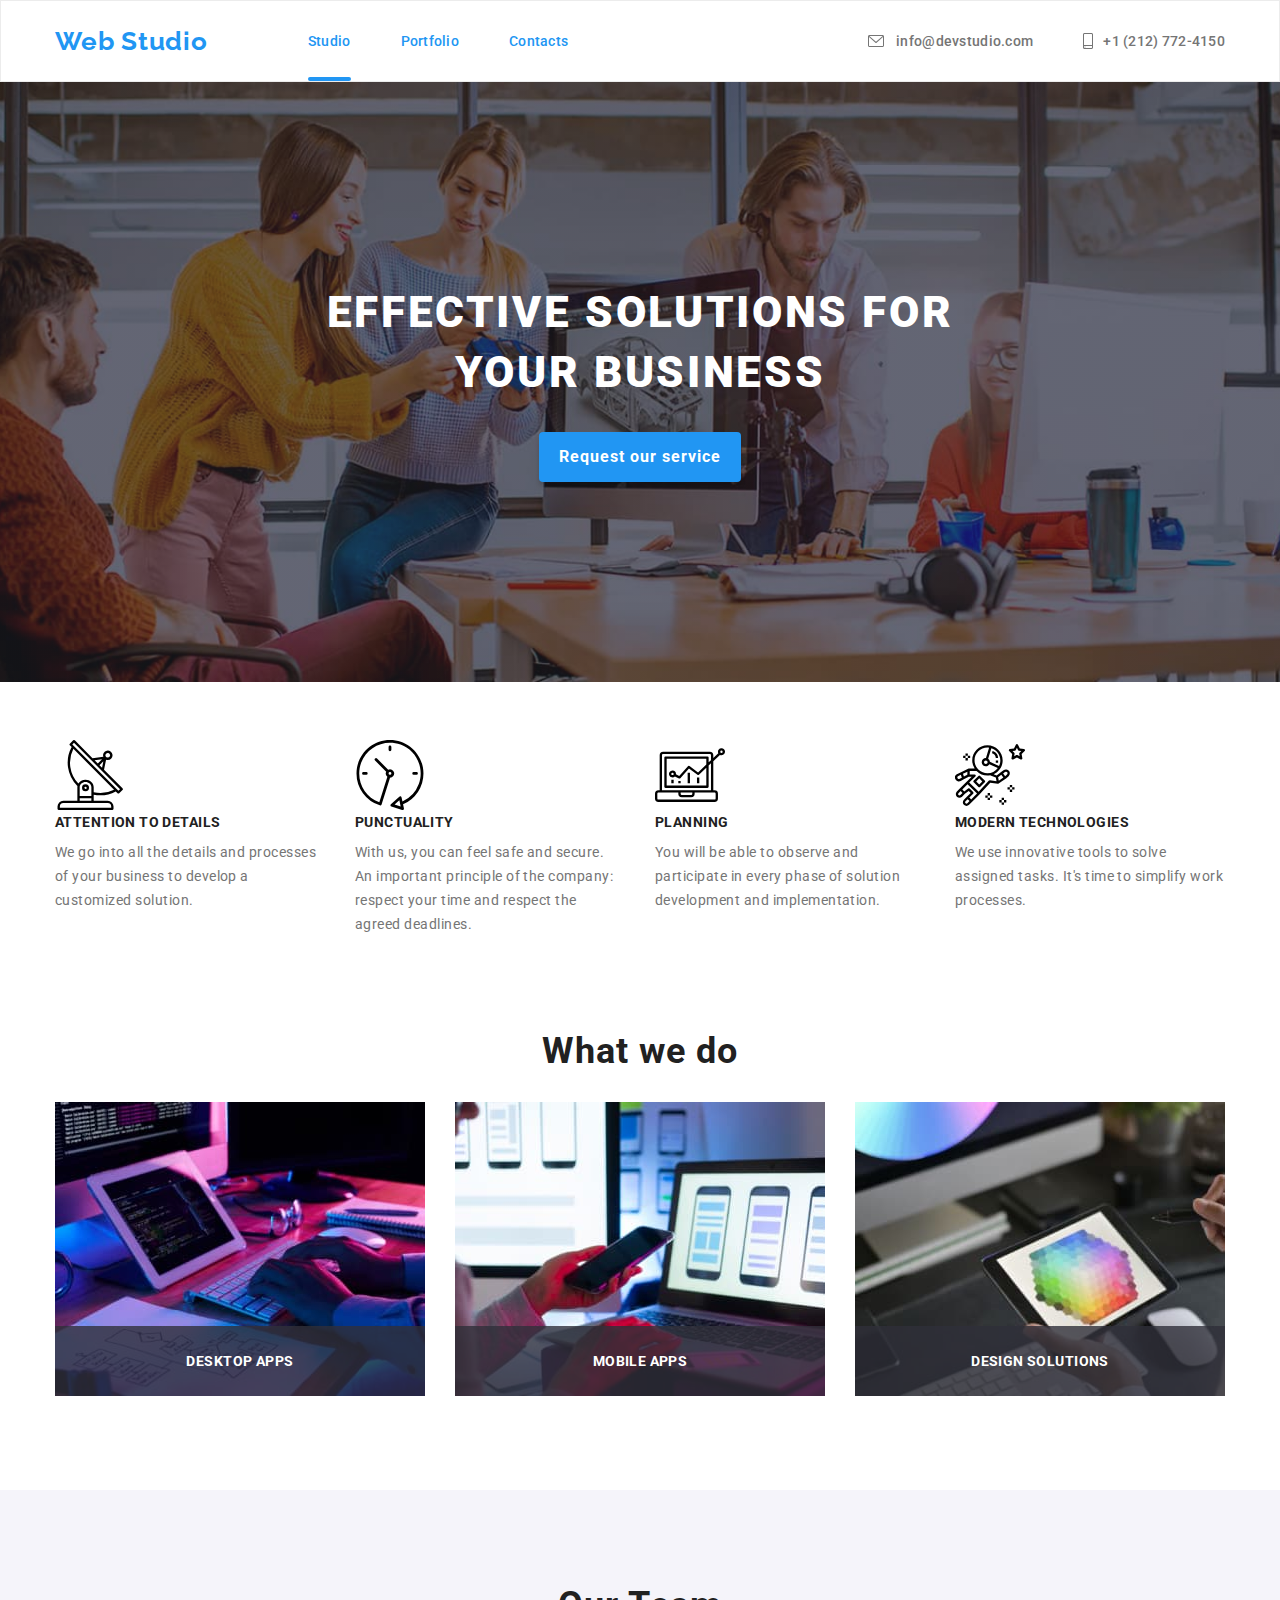
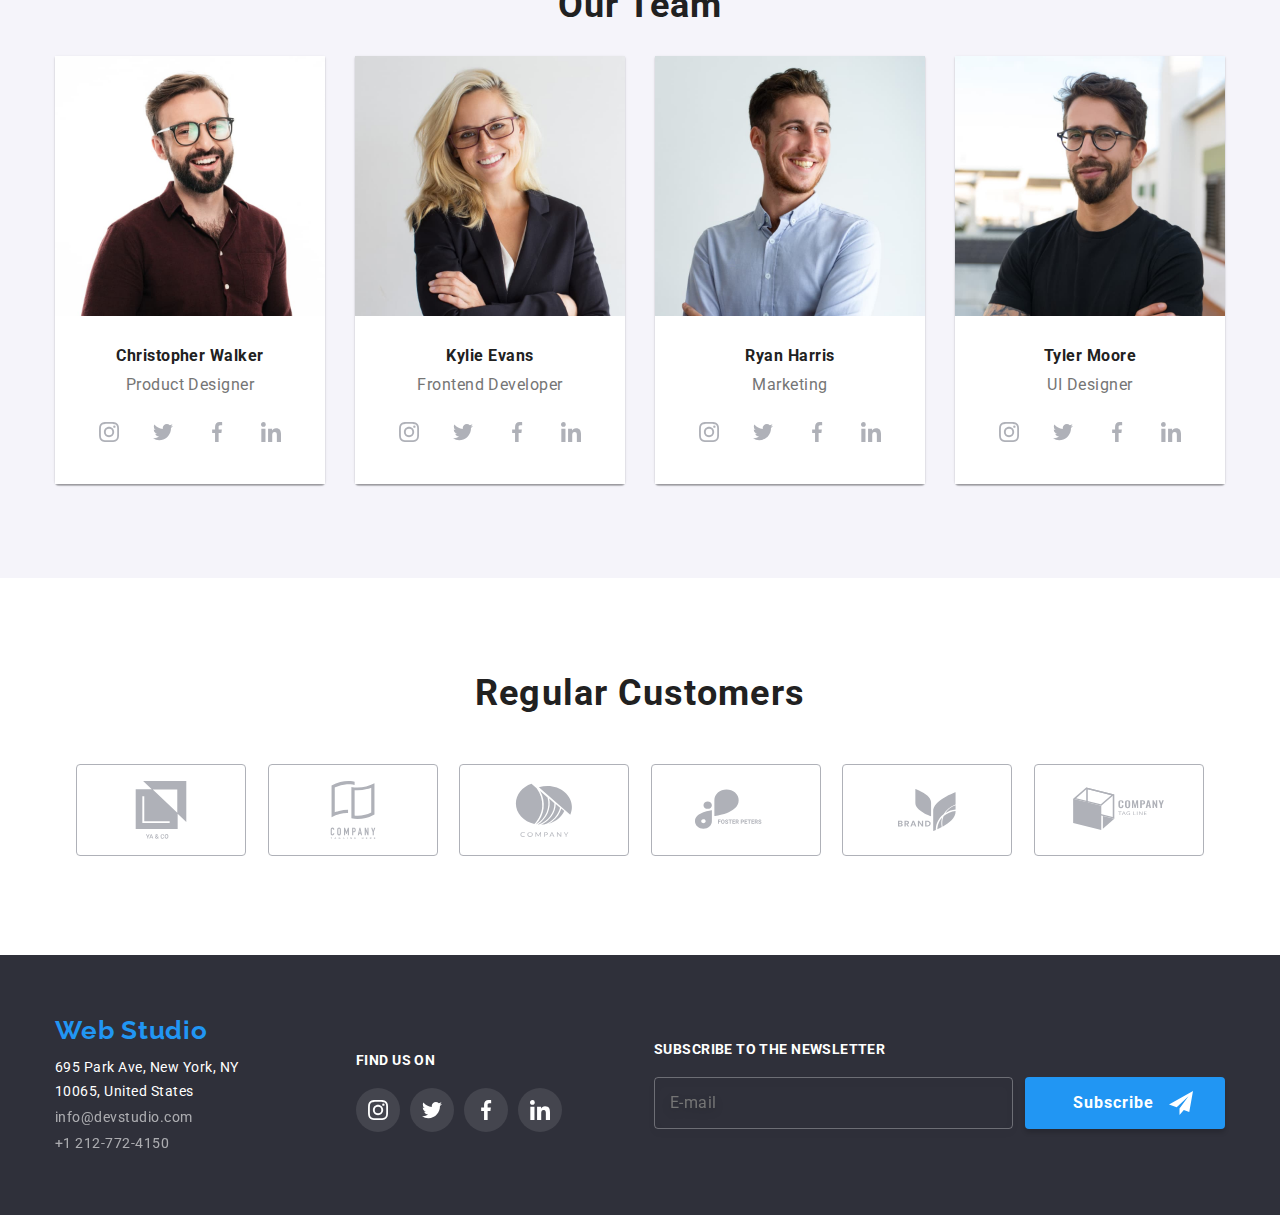
==== index.html @ ffaabf9e "draft 2" ====
<!DOCTYPE html>
<html lang="en">

<head>
	<meta charset="UTF-8">
	<meta http-equiv="X-UA-Compatible" content="IE=edge">
	<meta name="viewport" content="width=device-width, initial-scale=1.0">
	<title>goit-markup-hw-0</title>
	<link rel="stylesheet"
		href="https://fonts.googleapis.com/css2?family=Raleway:wght@700&family=Roboto:wght@400;500;700;900&display=swap">
	<link rel="stylesheet"
		href="https://cdnjs.cloudflare.com/ajax/libs/modern-normalize/1.1.0/modern-normalize.min.css">
	<link rel="stylesheet" href="./css/styles.css">
</head>

<body>
<header class="header header__section">
	<div class="container header__container">
		<a href="./index.html" class="logo logo--right">Web Studio</a>
		<nav>
			<ul class="nav">
				<li class="nav__item"><a href="./index.html" class="nav__link  nav__link--current">Studio</a></li>
				<li class="nav__item"><a href="./portfolio.html" class="nav__link">Portfolio</a></li>
				<li class="nav__item"><a href="#" class="nav__link">Contacts</a></li>
			</ul>
		</nav>
		<ul class="contacts">
			<li class="contacts__item">
				<a href="mailto:info@devstudio.com" class="contacts__link">
					<svg class="contacts__icon" width="20" height="16">
						<use href="./images/sprite.svg#icon-envelope"></use>
					</svg>
					info@devstudio.com
				</a>
			</li>
			<li class="contacts__item">
				<a href="tel:2127724150" class="contacts__link">
					<svg class="contacts__icon" width="10" height="16">
						<use href="./images/sprite.svg#icon-smartphone"></use>
					</svg>
					+1 (212) 772-4150
				</a>
			</li>
		</ul>
	</div>
</header>
	<main>
<section class="hero hero__section">
	<div class="container hero__container">
		<h1 class="hero___title">EFFECTIVE SOLUTIONS FOR YOUR BUSINESS</h1>
		<button type="button" data-modal-open class="hero__button">Request our service</button>
	</div>
</section>
		<section class="features features__section">
			<div class="container">
				<h2 class="visually-hidden">Our Features</h2>
				<ul class="features__list">
					<li class="features__item">
						<div class="features__icons">
							<svg width="70" height="70">
								<use href="./images/sprite.svg#icon-Group"></use>
							</svg>
						</div>
						<div class="features__description">
							<h3 class="features__title">ATTENTION TO DETAILS</h3>
							<p class="features__text">We go into all the details and processes of your business to
								develop a customized solution.</p>
						</div>
					</li>
					<li class="features__item">
						<div class="features__icons">
							<svg width="70" height="70">
								<use href="./images/sprite.svg#icon-clock"></use>
							</svg>
						</div>
						<div class="features__description">
		
							<h3 class="features__title">PUNCTUALITY</h3>
							<p class="features__text">With us, you can feel safe and secure. An important principle of
								the company: respect your
								time and respect the agreed deadlines.</p>
						</div>
					</li>
					<li class="features__item">
						<div class="features__icons">
							<svg width="70" height="70">
								<use href="./images/sprite.svg#icon-diagram"></use>
							</svg>
						</div>
						<div class="features__description">
							<h3 class="features__title">PLANNING</h3>
							<p class="features__text">You will be able to observe and participate in every phase of
								solution development and implementation.</p>
						</div>
					</li>
					<li class="features__item">
						<div class="features__icons">
							<svg width="70" height="70">
								<use href="./images/sprite.svg#icon-astronaut"></use>
							</svg>
						</div>
						<div class="features__description">
							<h3 class="features__title">MODERN TECHNOLOGIES</h3>
							<p class="features__text">We use innovative tools to solve assigned tasks.
								It's time to simplify work processes.</p>
						</div>
					</li>
				</ul>
			</div>
		</section>
		<section class="images-section">
			<div class="container">
				<h2 class="section-title">What we do</h2>
				<ul class="features-list-images">
					<li class="features-list-items">
						<img src="./images/webstudio/webstudio1.jpg"
							alt="Hands typing on a computer with papers scattered around." width="370" height="294"
							class="webstudio-one">
						<p class="images-overlay">Desktop Apps</p>
					</li>
					<li class="features-list-items">
						<img src="./images/webstudio/webstudio2.jpg"
							alt="A desktop computer displaying a prototype for a mobile application." width="370"
							height="294" class="webstudio-two">
						<p class="images-overlay">Mobile Apps</p>
					</li>
					<li class="features-list-items">
						<img src="./images/webstudio/webstudio3.jpg" alt="A tablet displaying a color chart."
							width="370" height="294" class="webstudio-three">
						<p class="images-overlay">Design Solutions</p>
					</li>
				</ul>
			</div>
		</section>
		<section class="team-section">
			<div class="container">
				<h2 class="section-title">Our Team</h2>
				<ul class="team-section-images">
					<li class="team-item">
						<img src="./images/webstudio/walker.jpg"
							alt="A man with brown hair, beard, glasses, and a maroon shirt." width="270" height="260">
						<div class="team-images-description">
							<h3 class="team-name">Christopher Walker</h3>
							<p class="team-position">Product Designer</p>
							<ul class="social-icons-list">
								<li class="social-icons-item">
									<a href="#" class="social-link">
										<svg class="social-svg" width="20" height="20">
											<use href="./images/sprite.svg#icon-instagram"></use>
										</svg>
									</a>
								</li>
								<li class="social-icons-item">
									<a href="#" class="social-link">
										<svg class="social-svg" width="20" height="20">
											<use href="./images/sprite.svg#icon-twitter"></use>
										</svg>
									</a>
								</li>
								<li class="social-icons-item facebook">
									<a href="#" class="social-link">
										<svg class="social-svg" width="20" height="20">
											<use href="./images/sprite.svg#icon-facebook"></use>
										</svg>
									</a>
								</li>
								<li class="social-icons-item">
									<a href="#" class="social-link">
										<svg class="social-svg" width="20" height="20">
											<use href="./images/sprite.svg#icon-linkedin"></use>
										</svg>
									</a>
								</li>
							</ul>
						</div>
					<li class="team-item">
						<img src="./images/webstudio/evans.jpg"
							alt="A woman with blond hair and glasses in a black blazer." width="270" height="260">
						<div class="team-images-description">
							<h3 class="team-name">Kylie Evans</h3>
							<p class="team-position">Frontend Developer</p>
							<ul class="social-icons-list">
								<li class="social-icons-item">
									<a href="#" class="social-link">
										<svg class="social-svg" width="20" height="20">
											<use href="./images/sprite.svg#icon-instagram"></use>
										</svg>
									</a>
								</li>
								<li class="social-icons-item">
									<a href="#" class="social-link">
										<svg class="social-svg" width="20" height="20">
											<use href="./images/sprite.svg#icon-twitter"></use>
										</svg>
									</a>
								</li>
								<li class="social-icons-item facebook">
									<a href="#" class="social-link">
										<svg class="social-svg" width="20" height="20">
											<use href="./images/sprite.svg#icon-facebook"></use>
										</svg>
									</a>
								</li>
								<li class="social-icons-item">
									<a href="#" class="social-link">
										<svg class="social-svg" width="20" height="20">
											<use href="./images/sprite.svg#icon-linkedin"></use>
										</svg>
									</a>
								</li>
							</ul>
						</div>
					<li class="team-item">
						<img src="./images/webstudio/harris.jpg" alt="A man with brown hair in blue button-up shirt."
							width="270" height="260">
						<div class="team-images-description">
							<h3 class="team-name">Ryan Harris</h3>
							<p class="team-position">Marketing</p>
							<ul class="social-icons-list">
								<li class="social-icons-item">
									<a href="#" class="social-link">
										<svg class="social-svg" width="20" height="20">
											<use href="./images/sprite.svg#icon-instagram"></use>
										</svg>
									</a>
								</li>
								<li class="social-icons-item">
									<a href="#" class="social-link">
										<svg class="social-svg" width="20" height="20">
											<use href="./images/sprite.svg#icon-twitter"></use>
										</svg>
									</a>
								</li>
								<li class="social-icons-item facebook">
									<a href="#" class="social-link">
										<svg class="social-svg" width="20" height="20">
											<use href="./images/sprite.svg#icon-facebook"></use>
										</svg>
									</a>
								</li>
								<li class="social-icons-item">
									<a href="#" class="social-link">
										<svg class="social-svg" width="20" height="20">
											<use href="./images/sprite.svg#icon-linkedin"></use>
										</svg>
									</a>
								</li>
							</ul>
						</div>
					<li class="team-item">
						<img src="./images/webstudio/moore.jpg"
							alt="A man with brown hair, beard and glasses in a black t-shirt." width="270" height="260">
						<div class="team-images-description">
							<h3 class="team-name">Tyler Moore</h3>
							<p class="team-position">UI Designer</p>
							<ul class="social-icons-list">
								<li class="social-icons-item">
									<a href="#" class="social-link">
										<svg class="social-svg" width="20" height="20">
											<use href="./images/sprite.svg#icon-instagram"></use>
										</svg>
									</a>
								</li>
								<li class="social-icons-item">
									<a href="#" class="social-link">
										<svg class="social-svg" width="20" height="20">
											<use href="./images/sprite.svg#icon-twitter"></use>
										</svg>
									</a>
								</li>
								<li class="social-icons-item facebook">
									<a href="#" class="social-link">
										<svg class="social-svg" width="20" height="20">
											<use href="./images/sprite.svg#icon-facebook"></use>
										</svg>
									</a>
								</li>
								<li class="social-icons-item">
									<a href="#" class="social-link">
										<svg class="social-svg" width="20" height="20">
											<use href="./images/sprite.svg#icon-linkedin"></use>
										</svg>
									</a>
								</li>
							</ul>
						</div>
				</ul>
			</div>
		</section>
		<section class="container brand-icons-section">
			<h3 class="section-title brand-section-title">Regular Customers</h3>
			<ul class="regular-customer-icon-list">
				<li>
					<a href="#" class="brand-icon">
						<svg class="regular-customers-icon-item" width="170" height="92">
							<use href="./images/sprite.svg#icon-yaco"></use>
						</svg>
					</a>
				</li>
				<li>
					<a href="#" class="brand-icon">
						<svg class="regular-customers-icon-item" width="170" height="92">
							<use href="./images/sprite.svg#icon-company-tagline-here"></use>
						</svg>
					</a>
				</li>
				<li>
					<a href="#" class="brand-icon">
						<svg class="regular-customers-icon-item" width="170" height="92">
							<use href="./images/sprite.svg#icon-company"></use>
						</svg>
					</a>
				</li>
				<li>
					<a href="#" class="brand-icon">
						<svg class="regular-customers-icon-item" width="170" height="92">
							<use href="./images/sprite.svg#icon-foster-peters"></use>
						</svg>
					</a>
				</li>
				<li>
					<a href="#" class="brand-icon">
						<svg class="regular-customers-icon-item" width="170" height="92">
							<use href="./images/sprite.svg#icon-brand"></use>
						</svg>
					</a>
				</li>
				<li>
					<a href="#" class="brand-icon">
						<svg class="regular-customers-icon-item" width="170" height="92">
							<use href="./images/sprite.svg#icon-company-tag-line"></use>
						</svg>
					</a>
				</li>
			</ul>
		</section>
	</main>
	<footer class="footer-section">
		<div class="container  footer-positioning">
			<div>
				<a href="./index.html" class="logo footer-logo footer-hover">Web Studio</a>
				<address class="footer-address">
					<a href="https://goo.gl/maps/3bXYwfZaXWvFELf49" class="footer-address-link footer-hover">
						695 Park Ave, New York, NY 10065, United States</a>
					<ul>
						<li class="footer-list">
							<a class="footer-contact footer-hover"
								href="mailto:info@devstudio.com">info@devstudio.com</a>
						</li>
						<li>
							<a class="footer-contact footer-hover" href="tel:2127724150">+1 212-772-4150</a>
						</li>
					</ul>
				</address>
			</div>
			<div class="footer-icon-positioning">
				<h3 class="footer-list-title">Find us on</h3>
				<ul class="footer-icons-list">
					<li class="footer-icons-item">
						<a href="#" class="footer-social-link">
							<svg class="social-svg" width="20" height="20">
								<use href="./images/sprite.svg#icon-instagram"></use>
							</svg>
						</a>
					</li>
					<li class="footer-icons-item">
						<a href="#" class="footer-social-link">
							<svg class="social-svg" width="20" height="20">
								<use href="./images/sprite.svg#icon-twitter"></use>
							</svg>
						</a>
					</li>
					<li class="footer-icons-item facebook">
						<a href="#" class="footer-social-link">
							<svg class="social-svg" width="20" height="20">
								<use href="./images/sprite.svg#icon-facebook"></use>
							</svg>
						</a>
					</li>
					<li class="footer-icons-item">
						<a href="#" class="footer-social-link">
							<svg class="social-svg" width="20" height="20">
								<use href="./images/sprite.svg#icon-linkedin"></use>
							</svg>
						</a>
					</li>
				</ul>
			</div>
			<div class="newsletter">
				<h3 class="footer-list-title">Subscribe to the newsletter</h3>
				<form name="newsletter-subscription" class="newsletter-form">
					<label for="email">
						<input placeholder="E-mail" class="newsletter-email" id="email" />
					</label>
					<button type="submit" class="newsletter-button">Subscribe
						<span class="button-icon">
							<svg class="subscribe" width="24" height="24">
								<use href="./images/sprite.svg#icon-icon-send"></use>
							</svg>
						</span>
					</button>
				</form>
			</div>
		</div>
	</footer>



	<div class="backdrop is-hidden" data-modal>
		<div class="modal-window">
			<button type="button" class="modal-button" data-modal-close>
				<svg class="modal-button-style" width="18" height="18">
					<use href="./images/sprite.svg#icon-close-black-18dp-2-1"></use>
				</svg>
			</button>
			<h3 class="form-title">Leave your information and we'll call you back</h3>
			<form action="/" name="service-request" class="modal-form">
				<div class="form-positioning">
					<label for="name">
						<span class="modal-text">Name</span>
						<span class="form-icon">
							<input type="text" name="full-name" id="name" />
							<svg class="modal-svg" width="13" height="13">
								<use href="./images/sprite.svg#icon-name"></use>
							</svg>
						</span>
					</label>
				</div>
				<div class="form-positioning">
					<label for="phone-number">
						<span class="modal-text">Telephone</span>
						<span class="form-icon">
							<input type="tel" name="phone-number" id="phone-number" />
							<svg class="modal-svg" width="13" height="13">
								<use href="./images/sprite.svg#icon-phone"></use>
							</svg>
						</span>
					</label>
				</div>
				<div class="form-positioning">
					<label for="form-email">
						<span class="modal-text">E-mail</span>
						<span class="form-icon">
							<input type="email" name="Email" id="form-email" />
							<svg class="modal-svg" width="15" height="12">
								<use href="./images/sprite.svg#icon-email"></use>
							</svg>
						</span>
					</label>
				</div>
				<div class="form-positioning">
					<label for="comments">
						<span class="modal-text">Comments</span>
						<textarea name="comments" placeholder="Enter the text" id="comments" rows="200"></textarea>
					</label>
				</div>

				<input type="checkbox" name="terms-and-conditions-name" id="terms-and-conditions"
					class="checkbox-check" />
				<label for="terms-and-conditions" class="modal-terms">
					<span class="checkbox-box">
						<svg class="icon-check" width="11" height="8">
							<use href="./images/sprite.svg#icon-check"></use>
						</svg>
					</span>
					<span class="checkbox-box--margin">
						I agree with the newsletter and accept the <a href="#" class="terms-style-link">Terms and
							Conditions</a>
				</label>
				<button type="submit" class="send-button">Send</button>
				</span>
			</form>
		</div>
	</div>
	<script src="./js/modal.js"></script>
</body>
</html>
---- css/styles.css ----
:root {
    --text-color-default: #212121;
    --highlight-color: #2196F3;
    --bg-color: #2F303A;
    --text-color-secondary: #757575;
    --button-color: #F5F4FA;
    --white-color: #FFFFFF;
    --svg-color: #AFB1B8;
    --footer-svg: rgba(255, 255, 255, 0.1);
    --card-gap: 30px;
    --transition-duration: 250ms;
    --transition-timing-function: cubic-bezier(0.4, 0, 0.2, 1);
}

body {
    font-family: 'Roboto';
    font-style: normal;
    font-weight: 500;
    letter-spacing: 0.03em;
    color: var(--text-color-default);
    margin: 0;
}

a {
    text-decoration: none;
}

ul {
    list-style-type: none;
    margin-top: 0px;
    margin-bottom: 0px;
    padding-left: 0px;
}

.visually-hidden {
    position: absolute;
    width: 1px;
    height: 1px;
    margin: -1px;
    border: 0;
    padding: 0;
    white-space: nowrap;
    clip-path: inset(100%);
    clip: rect(0 0 0 0);
    overflow: hidden;
}

h1,
h2,
h3,
h4,
h5,
h6,
p {
    margin-top: 0;
    margin-bottom: 0;
}

img {
    display: block;
    max-width: 100%;
    height: auto;
}

.container {
    width: 1200px;
    padding-left: 15px;
    padding-right: 15px;
    margin: 0 auto;
}

input,
textarea {
    outline: none;
}

/*header*/

.header__section {
    border: 1px solid #ECECEC;
}

.header__container {
    display: flex;
    align-items: center;
}
.logo--right {
    margin-right: 100px;
}

.logo {
    font-family: 'Raleway';
    font-weight: 700;
    font-size: 26px;
    line-height: calc(31/26);
    letter-spacing: 0.03em;
    color: var(--highlight-color);
}

.nav__link {
    font-size: 14px;
    line-height: calc(16/14);
    letter-spacing: 00.02em;
    color: var(--text-color-default);
    padding-top: 32px;
    padding-bottom: 32px;
    display: block;
    transition: color var(--transition-duration) var(--transition-timing-function);
}



.nav__link--current {
    position: relative;
}

.nav__link--current::after {
    position: absolute;
    content: "";
    width: 100%;
    height: 4px;
    background-color: var(--highlight-color);
    left: 0px;
    bottom: 0px;
    border-radius: 2px 2px;
}

.nav {
    display: flex;
    align-items: center;
    margin-top: 0;
    margin-bottom: 0;
}


.nav__link {
    color: var(--highlight-color);
}

.nav__item:hover {
    color: var(--highlight-color);
    cursor: pointer;

}

.nav__item:not(:last-child) {
    margin-right: 50px;
}

.contacts {
    display: flex;
    align-items: center;
    margin-left: auto;
}

.contacts__item:not(:last-child) {
    margin-right: 50px;
}

.contacts__item {
    display: flex;
    align-items: center;
}

.contacts__icon {
    margin-right: 10px;
    fill: currentColor;
    
}
.contacts__link {
    font-size: 14px;
    line-height: calc(16/14);
    letter-spacing: 0.02em;
    color: var(--text-color-secondary);
    display: flex;
    align-items: center;
    margin-left: auto;
    padding-top: 32px;
    padding-bottom: 32px;
}
.contacts__link:hover {
    color: var(--highlight-color);
    cursor: pointer;

}







/* hero section*/
.hero__section {
    background-color: var(--bg-color);
    padding-top: 200px;
    padding-bottom: 200px;
    background-image: linear-gradient(rgba(47, 48, 58, 0.4), rgba(47, 48, 58, 0.4)),
        url(../images/webstudio/studio-large-image.jpg);
    background-repeat: no-repeat;
    background-position: center;
    background-size: cover;

}

.hero__container {
    display: flex;
    flex-direction: column;
    align-items: center;
}


.hero___title {
    font-weight: 900;
    font-size: 44px;
    line-height: calc(60/44);
    text-align: center;
    letter-spacing: 0.06em;
    text-transform: uppercase;
    color: var(--white-color);
    margin-bottom: 30px;
    width: 696px;

}


.hero__button {
    font-family: 'Roboto';
    font-weight: 700;
    font-size: 16px;
    line-height: calc(30/16);
    text-align: center;
    letter-spacing: 0.06em;
    color: var(--white-color);
    background-color: var(--highlight-color);
    cursor: pointer;
    box-shadow: 0px 4px 4px rgba(0, 0, 0, 0.15);
    border-radius: 4px;
    border: none;
    padding: 10px 20px;
}

.hero__button:hover,
.hero__button:focus {
    color: green;
    background-color: darkblue;
    cursor: pointer;
    transition: color var(--transition-duration) var(--transition-timing-function);
}

/* features section */

.features__section {
    padding-top: 58px;
}

.features__list {
    display: flex;
    justify-content: center;
}

.features__title {
    font-weight: 700;
    font-size: 14px;
    line-height: calc(16/14);
    letter-spacing: 0.03em;
    text-transform: uppercase;
    color: var(--text-color-default);
    margin-bottom: 10px;
}

.features__description {
    width: 270px;
}

.features__text {
    font-weight: 400;
    font-size: 14px;
    line-height: calc(24/14);
    color: var(--text-color-secondary);
}

.features__item:not(:last-child) {
    margin-right: 30px;
}


.features__icons-item {
    border: none;
    border-radius: 4px;
    background-color: var(--button-color);
    padding: 25px 102px;
    margin-bottom: 30px;
    max-width: 270px;
}

/*what we do section*/
.images-section {
    padding-top: 94px;
    padding-bottom: 94px;
}

.features-list-images {
    display: flex;
    justify-content: center;
}

.features-list-items:not(:last-child) {
    margin-right: 30px;
}

.section-title {
    font-weight: 700;
    font-size: 36px;
    line-height: calc(42/36);
    text-align: center;
    letter-spacing: 0.03em;
    color: var(--text-color-default);
    margin-bottom: 30px;
}

.images-overlay {
    position: absolute;
    display: block;
    width: 100%;
    padding: 27px;
    bottom: 0;
    left: 0;
    background-color: rgba(47, 48, 58, 0.8);
    color: var(--white-color);
    font-family: 'Roboto';
    font-style: normal;
    font-weight: 700;
    font-size: 14px;
    line-height: calc(16/14);
    text-align: center;
    letter-spacing: 0.03em;
    text-transform: uppercase;
}

.features-list-items {
    position: relative;
}

/* Team Section */
.team-section {
    background-color: var(--button-color);
    padding-top: 94px;
    padding-bottom: 94px;
}

.team-name {
    font-size: 16px;
    line-height: calc(19/16);
    text-align: center;
    letter-spacing: 0.03em;
    color: var(--text-color-default);
    margin-bottom: 10px;
}

.team-position {
    font-weight: 400;
    font-size: 16px;
    line-height: calc(19/16);
    text-align: center;
    text-align: center;
    letter-spacing: 0.03em;
    color: var(--text-color-secondary);
    margin-bottom: 16px;
}

.team-section-images {
    display: flex;
    justify-content: center;
}

.team-images-description {
    background-color: var(--white-color);
    padding-top: 30px;
    padding-bottom: 30px;
}

.team-item {
    width: 270px;
    box-shadow: 0px 1px 3px rgba(0, 0, 0, 0.12), 0px 1px 1px rgba(0, 0, 0, 0.14), 0px 2px 1px rgba(0, 0, 0, 0.2);
    border-radius: 0px 0px 4px 4px;
}

.team-item:not(:last-child) {
    margin-right: 30px;
}

/* Team Socials */

.social-icons-list {
    display: flex;
    justify-content: center;
    margin-top: 16px;
}

.social-icons-item:not(:last-child) {
    margin-right: 10px;
}

.social-link {
    width: 44px;
    height: 44px;
    display: flex;
    align-items: center;
    justify-content: center;
    border-radius: 50%;
    fill: var(--svg-color);
}


.social-link:hover,
.social-link:focus {
    fill: var(--white-color);
    cursor: pointer;
    background-color: var(--highlight-color);
    color: var(--white-color);
    border-radius: 50%;
    height: 44px;
    width: 44px;
    transition: color var(--transition-duration) var(--transition-timing-function);
}

/*portfolio page*/

.portfolio-section {
    padding-top: 94px;
    padding-bottom: 94px;
}

.filter-button-list {
    display: flex;
    justify-content: center;
    margin-bottom: 50px;
}

.portfolio-list {
    display: flex;
    flex-wrap: wrap;
    margin-top: calc(-1 * var(--card-gap));
    margin-left: calc(-1 * var(--card-gap));
}

.portfolio-item:hover,
.portfolio-item:focus {

    box-shadow: 0px 1px 1px rgba(0, 0, 0, 0.12), 0px 4px 4px rgba(0, 0, 0, 0.06), 1px 4px 6px rgba(0, 0, 0, 0.16);
    transition: color var(--transition-duration) var(--transition-timing-function);
}

.portfolio-item {
    flex-basis: calc(100% /3 - var(--card-gap));
    margin-left: var(--card-gap);
    margin-top: var(--card-gap);
    cursor: pointer;


}

.card {
    padding: 20px 24px;
    background: #FFFFFF;
    border-left: 1px solid #EEEEEE;
    border-bottom: 1px solid #EEEEEE;
    border-right: 1px solid #EEEEEE;

}

.portfolio-images-list {
    margin-right: 30px;
}

.filter-buttons {
    font-family: 'roboto';
    font-weight: 500;
    font-size: 16px;
    line-height: calc(30/16);
    text-align: center;
    letter-spacing: 0.03em;
    color: var(--text-color-default);
    background-color: var(--button-color);
    cursor: pointer;
    border-radius: 4px;
    border: none;
    padding: 6px 26px;
}

.filter-buttons:hover,
.filter-buttons:focus {
    color: var(--button-color);
    background-color: var(--highlight-color);
    box-shadow: 0px 3px 1px rgba(0, 0, 0, 0.1), 0px 1px 2px rgba(0, 0, 0, 0.08), 0px 2px 2px rgba(0, 0, 0, 0.12);
    border-radius: 4px;
    transition: color var(--transition-duration) var(--transition-timing-function);
}

.filter-button-item:not(:last-child) {
    margin-right: 8px;
}

.portfolio-title {
    font-weight: 700;
    font-size: 18px;
    line-height: calc(36/20);
    letter-spacing: 0.06em;
    color: var(--text-color-default);
    margin-bottom: 4px;
}

.portfolio-description {
    font-weight: 400;
    font-size: 16px;
    line-height: calc(30/20);
    letter-spacing: 0.03em;
    color: var(--text-color-secondary);

}

.box {
    position: relative;
}

.box:hover .overlay {
    transform: translatey(0);
}

.overlay {
    position: absolute;
    display: block;
    padding: 63px 24px;
    background-color: rgba(33, 150, 243, 0.9);
    ;
    top: 0;
    left: 0;
    width: 100%;
    height: 100%;
    transform: translateY(100%);
    transition: var(--transition-duration) var(--transition-timing-function);
}

.overlay-text {
    font-family: Roboto;
    font-size: 18px;
    font-weight: 400;
    line-height: 28px;
    letter-spacing: 0.03em;
    text-align: left;
    color: var(--white-color);

}

.overlay-container {
    position: relative;
    overflow: hidden;
}

/* Footer */

.footer-section {
    background-color: var(--bg-color);
    padding-top: 60px;
    padding-bottom: 60px;
}

.footer-address {
    font-style: normal;
    width: 231px;
}

.footer-address-link {
    font-weight: 400;
    font-size: 14px;
    line-height: calc(24/14);
    color: var(--white-color);
    margin-bottom: 2px;
    display: block;
}

.footer-contact {
    font-weight: 400;
    font-size: 14px;
    line-height: 24px;
    color: var(--white-color);
    opacity: .6;
}

.footer-list:not(:last-child) {
    margin-bottom: 2px;
    display: block;
}

.footer-hover:focus,
.footer-hover:hover {
    color: var(--white-color);
    cursor: pointer;
    opacity: 1;
    transition: color var(--transition-duration) var(--transition-timing-function);
}

.footer-logo {
    display: block;
    margin-bottom: 9px;
}

.footer-icon-positioning {
    display: flex;
    flex-direction: column;
    justify-content: center;
    margin-left: 70px;
    margin-top: 15px;
}

.footer-list-title {
    color: var(--white-color);
    font-weight: 700;
    font-size: 14px;
    line-height: calc(16/14);
    letter-spacing: 0.03em;
    text-transform: uppercase;
    padding-bottom: 20px;
    position: relative;

}

.footer-icons-list {
    display: flex;
}

.footer-icons-item:not(:last-child) {
    margin-right: 10px;
}

.footer-icons-item {
    cursor: pointer;
    background-color: var(--footer-svg);
    border-radius: 50%;
    height: 44px;
    width: 44px;
}

.footer-icons-item:hover {
    background-color: var(--highlight-color);
    transition: color var(--transition-duration) var(--transition-timing-function);
}

.footer-positioning {
    display: flex;
}


.footer-social-link {
    width: 44px;
    height: 44px;
    display: flex;
    align-items: center;
    justify-content: center;
    border-radius: 50%;
    fill: var(--white-color);
}

.newsletter {
    display: flex;
    justify-content: center;
    flex-direction: column;
    margin-left: auto;
}

.newsletter-form {
    display: flex;
    flex-direction: row;
}

.newsletter-email {

    font-family: Roboto;
    font-size: 16px;
    font-weight: 400;
    line-height: calc(16/20);
    letter-spacing: 0.03em;
    color: var(--white-color);
    background-color: transparent;
    border: 1px solid rgba(255, 255, 255, 0.3);
    filter: drop-shadow(0px 4px 4px rgba(0, 0, 0, 0.15));
    border-radius: 4px;
    padding: 15px 15px 16px;
    min-width: 359px;
}


.newsletter-button {
    font-family: Roboto;
    font-size: 16px;
    font-weight: 700;
    line-height: calc(16/30);
    letter-spacing: 0.06em;
    text-align: center;
    padding: 10px 82px 10px 48px;
    background-color: var(--highlight-color);
    color: var(--white-color);
    margin-left: 12px;
    border: transparent;
    box-shadow: 0px 4px 4px rgba(0, 0, 0, 0.15);
    border-radius: 4px;
    max-width: 200px;
    display: flex;
    align-items: center;

}

.button-icon {
    display: flex;
    justify-content: center;
    align-items: center;
    margin-left: 15px;
}

.newsletter-button:hover,
.newsletter-button:focus {
    box-shadow: 0px 4px 4px rgba(0, 0, 0, 0.15);
    cursor: pointer;
    color: green;
    background-color: darkblue;
    cursor: pointer;
    transition: color var(--transition-duration) var(--transition-timing-function);
}

.subscribe {
    fill: var(--white-color);

}

/* Regular-Customers-Section */

.brand-section-title {
    margin-bottom: 50px;
}

.brand-icons-section {
    padding-top: 94px;
}

.regular-customer-icon-list {
    display: flex;
    justify-content: space-evenly;
    margin-bottom: 94px;
}

.regular-customers-icon-item {
    fill: var(--svg-color);
    border: 1px solid var(--svg-color);
    border-radius: 4px;
    padding: 16px 32px;
}

.regular-customers-icon-item:hover {
    fill: var(--highlight-color);
    border-color: var(--highlight-color);
    cursor: pointer;
    transition: color var(--transition-duration) var(--transition-timing-function);
}

.regular-customers-icon-item:not(:last-child) {
    margin-right: 30px;
}

/*modal*/

.backdrop {
    position: fixed;
    width: 100vw;
    height: 100vh;

    left: 0px;
    top: 0px;
    background-color: rgba(0, 0, 0, 0.2);
    opacity: 1;
    transition:
        opacity 250ms, cubic-bezier(0.4, 0, 0.2, 1),
        visibility 250ms, cubic-bezier(0.4, 0, 0.2, 1);
}

.modal-window {
    height: 581px;
    width: 528px;
    background-color: var(--white-color);
    box-shadow: 0px 1px 3px rgba(0, 0, 0, 0.12), 0px 1px 1px rgba(0, 0, 0, 0.14), 0px 2px 1px rgba(0, 0, 0, 0.2);
    border-radius: 4px;
    position: absolute;
    top: 50%;
    left: 50%;
    transform: translate(-50%, -50%);
}

.is-hidden {
    opacity: 0;
    visibility: hidden;
    pointer-events: none;
}

.modal-button {
    position: absolute;
    display: flex;
    justify-content: center;
    align-items: center;
    width: 30px;
    height: 30px;
    margin-top: 10px;
    margin-left: 490px;
    border-radius: 50%;
    background-color: transparent;
    border: 1px solid rgba(0, 0, 0, 0.1)
}

.modal-button:hover,
.modal-button:focus {
    fill: var(--highlight-color);
    cursor: pointer;

    box-shadow: 0px 0px 15px var(--text-color-secondary);

}

.modal-text {
    font-family: Roboto;
    font-weight: 400;
    font-size: 12px;
    line-height: calc(14/12);
    letter-spacing: 0.01em;
    color: var(--text-color-secondary);
    margin-left: 40px;
}


.form-icon {
    position: relative;
    display: flex;
}

.modal-svg {
    position: absolute;
    top: 0;
    left: 0;
    transform: translateY(-50%);
    margin-left: 50px;
    margin-top: 25px;
    transition: fill var(--transition-duration) var(--transition-timing-function);
}

#name,
#phone-number,
#form-email,
#comments {
    min-width: 448px;
    margin-left: 40px;
    border: 1px solid rgba(33, 33, 33, 0.2);
    border-radius: 4px;

    padding-left: 30px;
    cursor: pointer;
    margin-top: 4px;
    height: 40px;
    color: var(--text-color-secondary);
}

#name:hover,
#phone-number:hover,
#form-email:hover,
#comments:hover #name:focus,
#phone-number:focus,
#form-email:focus,
#comments:focus,
.modal-text:hover,
.modal-text:focus {
    color: var(--highlight-color);
    border: 1px solid var(--highlight-color);
    transition: color var(--transition-duration) var(--transition-timing-function);
}



#comments {
    font-family: Roboto;
    font-weight: 400;
    font-size: 12px;
    line-height: calc(14/12);
    letter-spacing: 0.01em;
    text-align: left;
    height: 120px;
    padding-left: 10px;
    margin-bottom: 0;
}

.modal-form {
    position: absolute;
    margin-top: 60px;
    left: 0;
    top: 0;
}

.form-title {
    margin: 40px 40px 10px 40px;
    max-width: 448px;
    font-family: Roboto;
    font-weight: 700;
    line-height: calc(23/20);
    font-size: 20px;
    letter-spacing: 0.03em;
    text-align: center;
}

.form-positioning:hover,
.form-positioning:focus {
    cursor: pointer;
    fill: var(--highlight-color);
    transition: color var(--transition-duration) var(--transition-timing-function);

}


.form-icon {
    margin-right: 9px;
    display: block;
}

.send-button {
    font-family: Roboto;
    font-weight: 700;
    font-size: 16px;
    line-height: calc(30/16);
    letter-spacing: 0.06em;
    text-align: center;
    color: var(--white-color);
    background: var(--highlight-color);
    box-shadow: 0px 4px 4px rgba(0, 0, 0, 0.15);
    border: 1px solid var(--highlight-color);
    border-radius: 4px;
    padding: 10px 55px;
    margin-left: 164px;
    margin-bottom: 40px;
    width: 200px;

}

.send-button:hover,
.send-button:focus {
    cursor: pointer;
    box-shadow: 0px 0px 15px var(--text-color-secondary)
}

.send-button:active {
    box-shadow: none;
}

/* terms and conditions*/
.checkbox-check {
    visibility: hidden;
}

.modal-terms {
    display: flex;
    cursor: pointer;
    font-family: Roboto;
    font-size: 14px;
    font-weight: 400;
    line-height: calc(24/14);
    letter-spacing: 0.03em;
    color: var(--text-color-secondary);

}

.checkbox-box {
    width: 15px;
    height: 15px;
    border: 1px solid var(--text-color-default);
    border-radius: 2px;
    margin-right: 8px;
    margin-top: 5px;
    margin-left: 52px;
    display: flex;
    align-items: center;
    justify-content: center;
}

.modal-terms {
    display: flex;
    cursor: pointer;
}

.checkbox-box--margin {
    max-width: 400px;
    margin-bottom: 10px;
    ;
}

.icon-check {
    fill: var(--white-color);
}

.checkbox-check:checked+.modal-terms>.checkbox-box {
    background-color: var(--highlight-color);
    border: none;
}
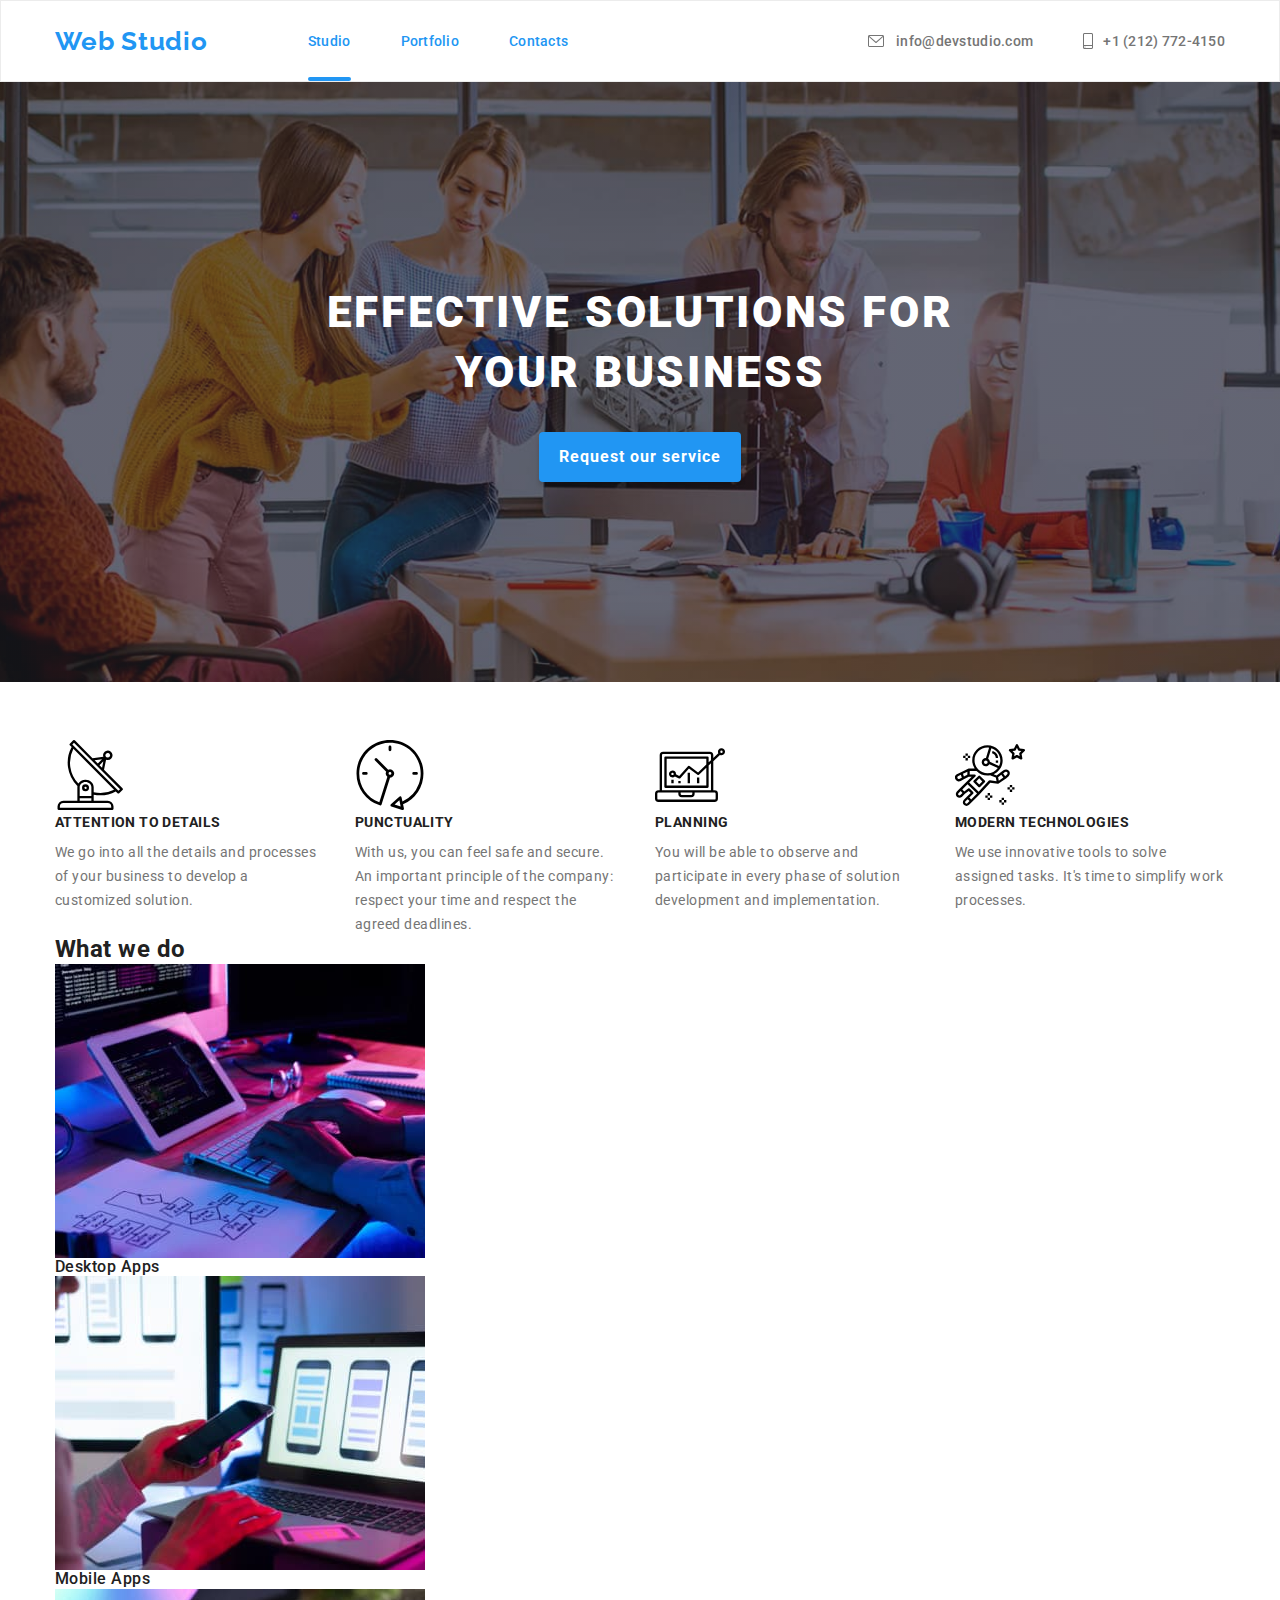
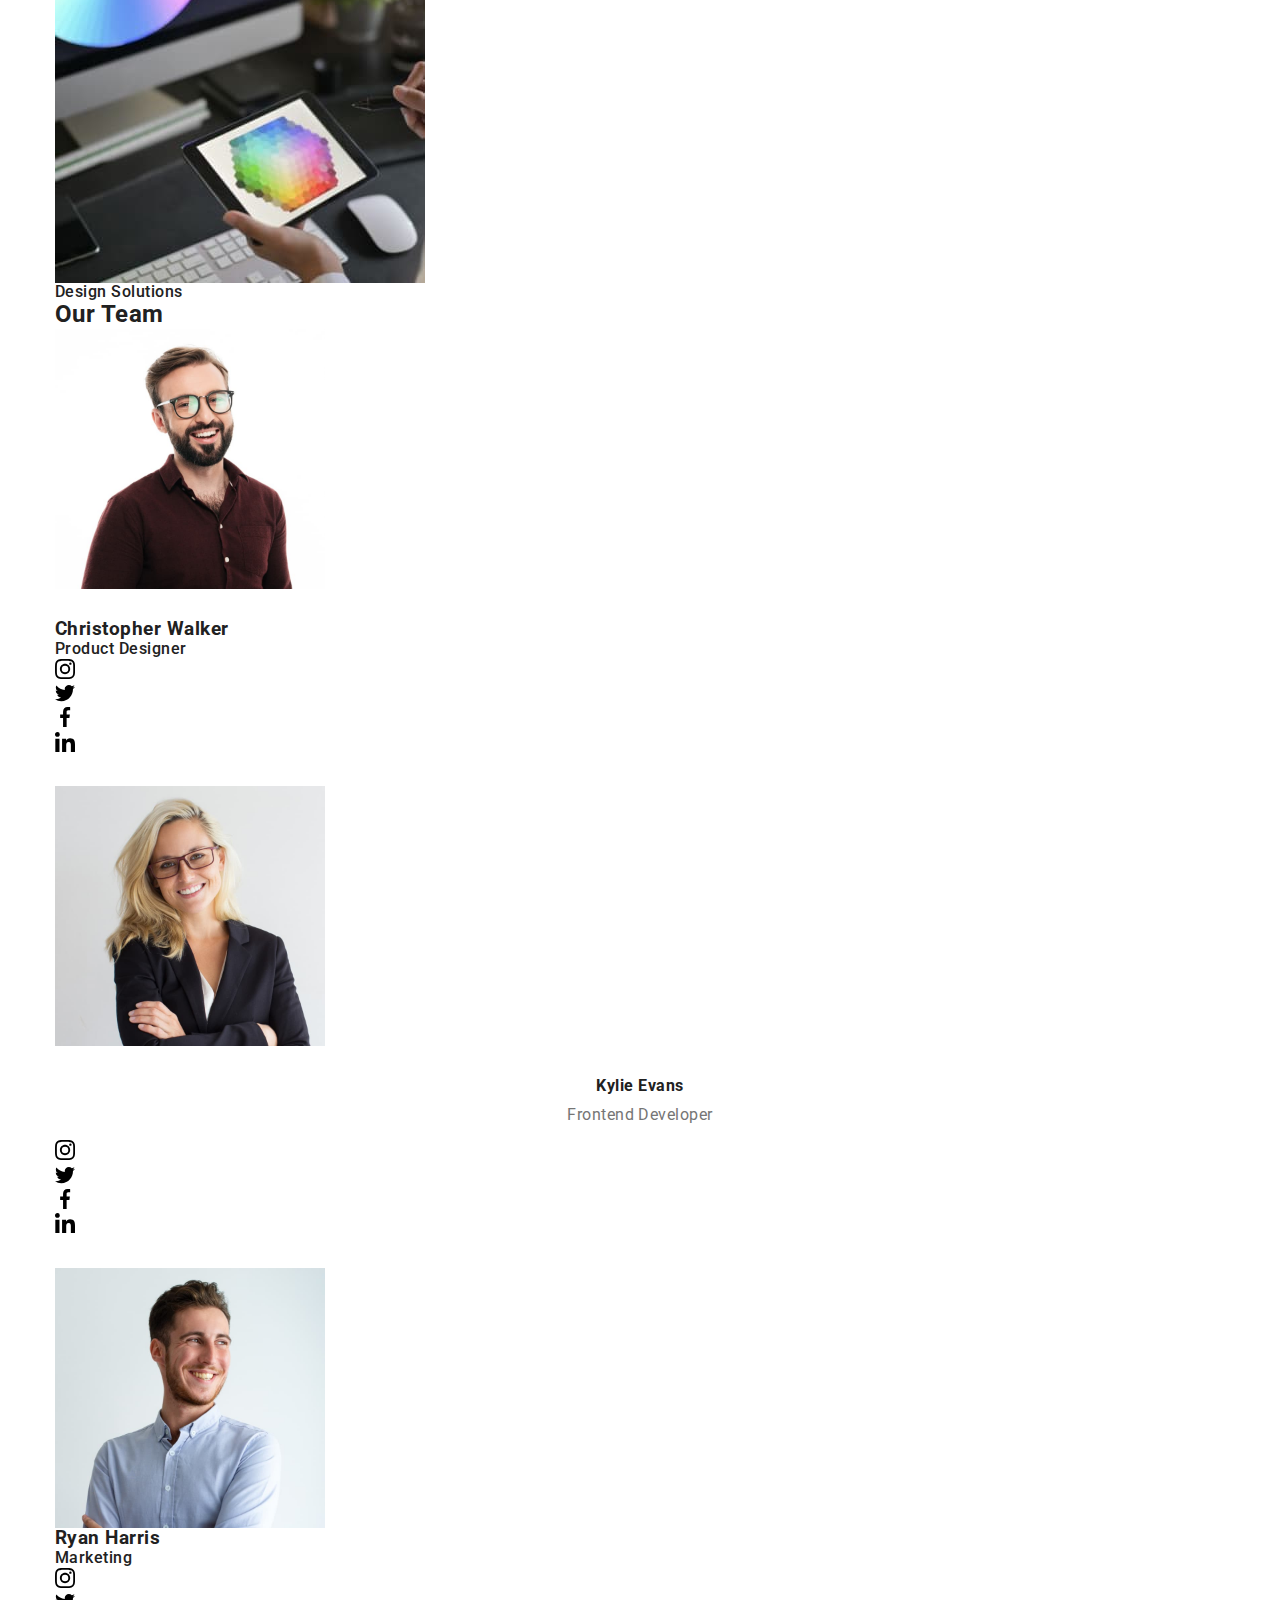
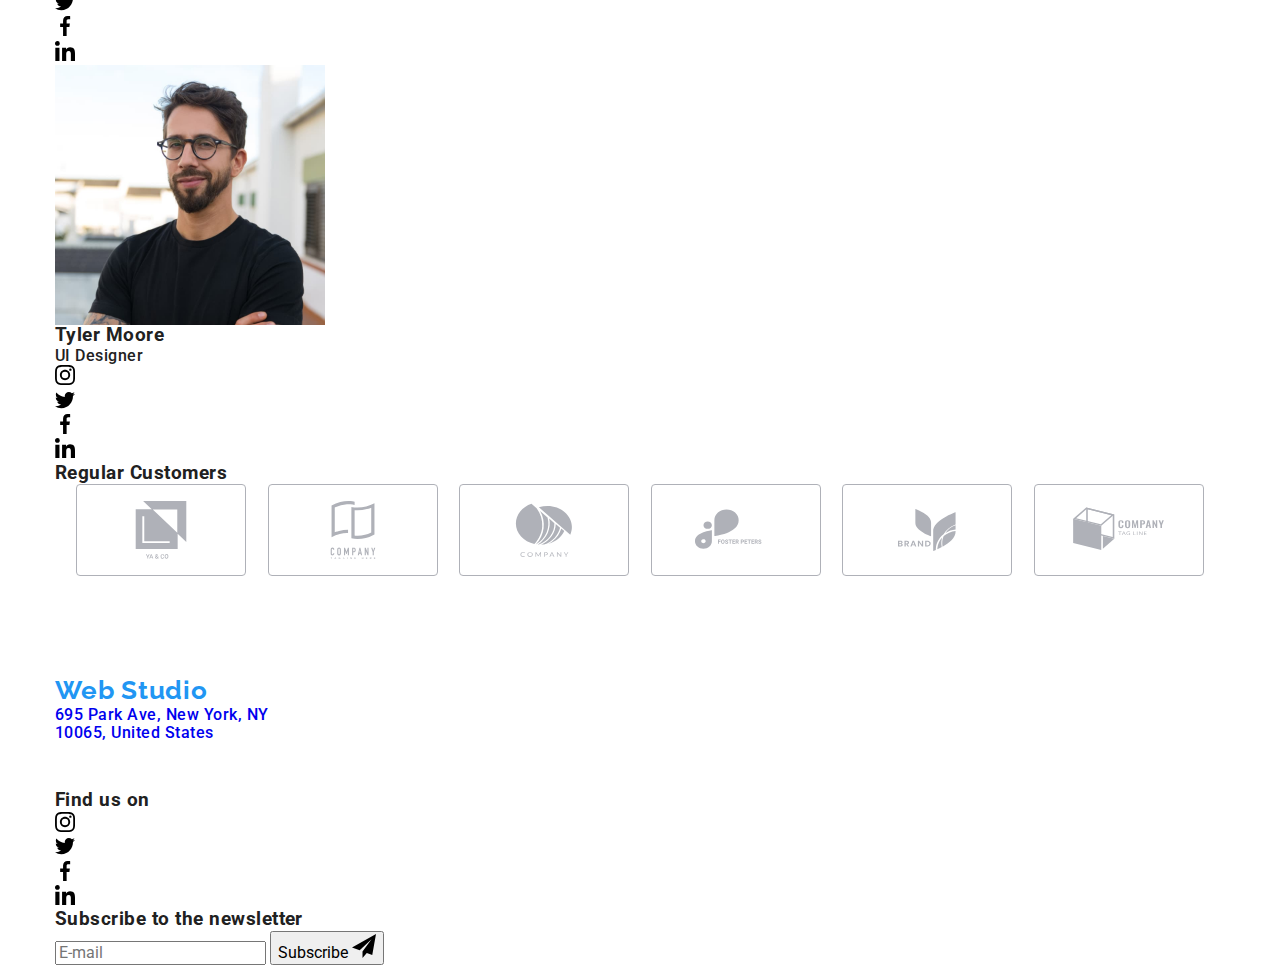
==== commit d2a6d35f: "draft 3" ====
--- a/index.html
+++ b/index.html
@@ -11,6 +11,7 @@
 	<link rel="stylesheet"
 		href="https://cdnjs.cloudflare.com/ajax/libs/modern-normalize/1.1.0/modern-normalize.min.css">
 	<link rel="stylesheet" href="./css/styles.css">
+	<link rel="stylesheet" href="./main.css">
 </head>
 
 <body>
@@ -108,176 +109,176 @@
 				</ul>
 			</div>
 		</section>
-		<section class="images-section">
+		<section class="images images__section">
 			<div class="container">
-				<h2 class="section-title">What we do</h2>
-				<ul class="features-list-images">
-					<li class="features-list-items">
+				<h2 class="images__title">What we do</h2>
+				<ul class="images__list">
+					<li class="images__items">
 						<img src="./images/webstudio/webstudio1.jpg"
 							alt="Hands typing on a computer with papers scattered around." width="370" height="294"
 							class="webstudio-one">
-						<p class="images-overlay">Desktop Apps</p>
-					</li>
-					<li class="features-list-items">
+						<p class="images__overlay">Desktop Apps</p>
+					</li>
+					<li class="images__items">
 						<img src="./images/webstudio/webstudio2.jpg"
 							alt="A desktop computer displaying a prototype for a mobile application." width="370"
 							height="294" class="webstudio-two">
-						<p class="images-overlay">Mobile Apps</p>
-					</li>
-					<li class="features-list-items">
+						<p class="images__overlay">Mobile Apps</p>
+					</li>
+					<li class="images__items">
 						<img src="./images/webstudio/webstudio3.jpg" alt="A tablet displaying a color chart."
 							width="370" height="294" class="webstudio-three">
-						<p class="images-overlay">Design Solutions</p>
+						<p class="images__overlay">Design Solutions</p>
 					</li>
 				</ul>
 			</div>
 		</section>
-		<section class="team-section">
+		<section class="team team__section">
 			<div class="container">
-				<h2 class="section-title">Our Team</h2>
-				<ul class="team-section-images">
-					<li class="team-item">
+				<h2 class="team__title">Our Team</h2>
+				<ul class="team__images">
+					<li class="team__item">
 						<img src="./images/webstudio/walker.jpg"
 							alt="A man with brown hair, beard, glasses, and a maroon shirt." width="270" height="260">
 						<div class="team-images-description">
-							<h3 class="team-name">Christopher Walker</h3>
-							<p class="team-position">Product Designer</p>
-							<ul class="social-icons-list">
-								<li class="social-icons-item">
-									<a href="#" class="social-link">
-										<svg class="social-svg" width="20" height="20">
+							<h3 class="team__name">Christopher Walker</h3>
+							<p class="team__position">Product Designer</p>
+							<ul class="social__list">
+								<li class="social__item">
+									<a href="#" class="social__link">
+										<svg class="social__svg" width="20" height="20">
 											<use href="./images/sprite.svg#icon-instagram"></use>
 										</svg>
 									</a>
 								</li>
-								<li class="social-icons-item">
-									<a href="#" class="social-link">
-										<svg class="social-svg" width="20" height="20">
+								<li class="social__item">
+									<a href="#" class="social__link">
+										<svg class="social__svg" width="20" height="20">
 											<use href="./images/sprite.svg#icon-twitter"></use>
 										</svg>
 									</a>
 								</li>
 								<li class="social-icons-item facebook">
-									<a href="#" class="social-link">
-										<svg class="social-svg" width="20" height="20">
+									<a href="#" class="social__link">
+										<svg class="social__svg" width="20" height="20">
 											<use href="./images/sprite.svg#icon-facebook"></use>
 										</svg>
 									</a>
 								</li>
-								<li class="social-icons-item">
-									<a href="#" class="social-link">
-										<svg class="social-svg" width="20" height="20">
+								<li class="social__item">
+									<a href="#" class="social__link">
+										<svg class="social__svg" width="20" height="20">
 											<use href="./images/sprite.svg#icon-linkedin"></use>
 										</svg>
 									</a>
 								</li>
 							</ul>
 						</div>
-					<li class="team-item">
+					<li class="team__item">
 						<img src="./images/webstudio/evans.jpg"
 							alt="A woman with blond hair and glasses in a black blazer." width="270" height="260">
 						<div class="team-images-description">
 							<h3 class="team-name">Kylie Evans</h3>
 							<p class="team-position">Frontend Developer</p>
-							<ul class="social-icons-list">
-								<li class="social-icons-item">
-									<a href="#" class="social-link">
-										<svg class="social-svg" width="20" height="20">
+							<ul class="social__list">
+								<li class="social__item">
+									<a href="#" class="social__link">
+										<svg class="social__svg" width="20" height="20">
 											<use href="./images/sprite.svg#icon-instagram"></use>
 										</svg>
 									</a>
 								</li>
-								<li class="social-icons-item">
-									<a href="#" class="social-link">
-										<svg class="social-svg" width="20" height="20">
+								<li class="social__item">
+									<a href="#" class="social__link">
+										<svg class="social__svg" width="20" height="20">
 											<use href="./images/sprite.svg#icon-twitter"></use>
 										</svg>
 									</a>
 								</li>
-								<li class="social-icons-item facebook">
-									<a href="#" class="social-link">
-										<svg class="social-svg" width="20" height="20">
+								<li class="social__item social__item--facebook">
+									<a href="#" class="social__link">
+										<svg class="social__svg" width="20" height="20">
 											<use href="./images/sprite.svg#icon-facebook"></use>
 										</svg>
 									</a>
 								</li>
-								<li class="social-icons-item">
-									<a href="#" class="social-link">
-										<svg class="social-svg" width="20" height="20">
+								<li class="social__item">
+									<a href="#" class="social__link">
+										<svg class="social__svg" width="20" height="20">
 											<use href="./images/sprite.svg#icon-linkedin"></use>
 										</svg>
 									</a>
 								</li>
 							</ul>
 						</div>
-					<li class="team-item">
+					<li class="team__item">
 						<img src="./images/webstudio/harris.jpg" alt="A man with brown hair in blue button-up shirt."
 							width="270" height="260">
-						<div class="team-images-description">
-							<h3 class="team-name">Ryan Harris</h3>
-							<p class="team-position">Marketing</p>
-							<ul class="social-icons-list">
-								<li class="social-icons-item">
-									<a href="#" class="social-link">
-										<svg class="social-svg" width="20" height="20">
+						<div class="team__description">
+							<h3 class="team__name">Ryan Harris</h3>
+							<p class="team__position">Marketing</p>
+							<ul class="social__list">
+								<li class="social__item">
+									<a href="#" class="social__link">
+										<svg class="social__svg" width="20" height="20">
 											<use href="./images/sprite.svg#icon-instagram"></use>
 										</svg>
 									</a>
 								</li>
-								<li class="social-icons-item">
-									<a href="#" class="social-link">
-										<svg class="social-svg" width="20" height="20">
+								<li class="social__item">
+									<a href="#" class="social__link">
+										<svg class="social__svg" width="20" height="20">
 											<use href="./images/sprite.svg#icon-twitter"></use>
 										</svg>
 									</a>
 								</li>
-								<li class="social-icons-item facebook">
-									<a href="#" class="social-link">
-										<svg class="social-svg" width="20" height="20">
+								<li class="social__item social__item--facebook">
+									<a href="#" class="social__link">
+										<svg class="social__svg" width="20" height="20">
 											<use href="./images/sprite.svg#icon-facebook"></use>
 										</svg>
 									</a>
 								</li>
-								<li class="social-icons-item">
-									<a href="#" class="social-link">
-										<svg class="social-svg" width="20" height="20">
+								<li class="social__item">
+									<a href="#" class="social__link">
+										<svg class="social__svg" width="20" height="20">
 											<use href="./images/sprite.svg#icon-linkedin"></use>
 										</svg>
 									</a>
 								</li>
 							</ul>
 						</div>
-					<li class="team-item">
+					<li class="team__item">
 						<img src="./images/webstudio/moore.jpg"
 							alt="A man with brown hair, beard and glasses in a black t-shirt." width="270" height="260">
-						<div class="team-images-description">
-							<h3 class="team-name">Tyler Moore</h3>
-							<p class="team-position">UI Designer</p>
-							<ul class="social-icons-list">
-								<li class="social-icons-item">
-									<a href="#" class="social-link">
-										<svg class="social-svg" width="20" height="20">
+						<div class="team__description">
+							<h3 class="team__name">Tyler Moore</h3>
+							<p class="team__position">UI Designer</p>
+							<ul class="social__list">
+								<li class="social__item">
+									<a href="#" class="social__link">
+										<svg class="social__svg" width="20" height="20">
 											<use href="./images/sprite.svg#icon-instagram"></use>
 										</svg>
 									</a>
 								</li>
-								<li class="social-icons-item">
-									<a href="#" class="social-link">
-										<svg class="social-svg" width="20" height="20">
+								<li class="social__item">
+									<a href="#" class="social__link">
+										<svg class="social__svg" width="20" height="20">
 											<use href="./images/sprite.svg#icon-twitter"></use>
 										</svg>
 									</a>
 								</li>
-								<li class="social-icons-item facebook">
-									<a href="#" class="social-link">
-										<svg class="social-svg" width="20" height="20">
+								<li class="social__item social__item--facebook">
+									<a href="#" class="social__link">
+										<svg class="social__svg" width="20" height="20">
 											<use href="./images/sprite.svg#icon-facebook"></use>
 										</svg>
 									</a>
 								</li>
-								<li class="social-icons-item">
-									<a href="#" class="social-link">
-										<svg class="social-svg" width="20" height="20">
+								<li class="social__item">
+									<a href="#" class="social__link">
+										<svg class="social__svg" width="20" height="20">
 											<use href="./images/sprite.svg#icon-linkedin"></use>
 										</svg>
 									</a>
@@ -287,46 +288,46 @@
 				</ul>
 			</div>
 		</section>
-		<section class="container brand-icons-section">
-			<h3 class="section-title brand-section-title">Regular Customers</h3>
+		<section class="container brand brand__section">
+			<h3 class="brand__title brand__title--margin">Regular Customers</h3>
 			<ul class="regular-customer-icon-list">
 				<li>
-					<a href="#" class="brand-icon">
+					<a href="#" class="brand__icon">
 						<svg class="regular-customers-icon-item" width="170" height="92">
 							<use href="./images/sprite.svg#icon-yaco"></use>
 						</svg>
 					</a>
 				</li>
 				<li>
-					<a href="#" class="brand-icon">
+					<a href="#" class="brand__icon">
 						<svg class="regular-customers-icon-item" width="170" height="92">
 							<use href="./images/sprite.svg#icon-company-tagline-here"></use>
 						</svg>
 					</a>
 				</li>
 				<li>
-					<a href="#" class="brand-icon">
+					<a href="#" class="brand__icon">
 						<svg class="regular-customers-icon-item" width="170" height="92">
 							<use href="./images/sprite.svg#icon-company"></use>
 						</svg>
 					</a>
 				</li>
 				<li>
-					<a href="#" class="brand-icon">
+					<a href="#" class="brand__icon">
 						<svg class="regular-customers-icon-item" width="170" height="92">
 							<use href="./images/sprite.svg#icon-foster-peters"></use>
 						</svg>
 					</a>
 				</li>
 				<li>
-					<a href="#" class="brand-icon">
+					<a href="#" class="brand__icon">
 						<svg class="regular-customers-icon-item" width="170" height="92">
 							<use href="./images/sprite.svg#icon-brand"></use>
 						</svg>
 					</a>
 				</li>
 				<li>
-					<a href="#" class="brand-icon">
+					<a href="#" class="brand__icon">
 						<svg class="regular-customers-icon-item" width="170" height="92">
 							<use href="./images/sprite.svg#icon-company-tag-line"></use>
 						</svg>
@@ -335,15 +336,15 @@
 			</ul>
 		</section>
 	</main>
-	<footer class="footer-section">
-		<div class="container  footer-positioning">
+	<footer class="footer footer__section">
+		<div class="container  footer--flex">
 			<div>
-				<a href="./index.html" class="logo footer-logo footer-hover">Web Studio</a>
+				<a href="./index.html" class="logo footer__logo footer__logo--hover">Web Studio</a>
 				<address class="footer-address">
-					<a href="https://goo.gl/maps/3bXYwfZaXWvFELf49" class="footer-address-link footer-hover">
+					<a href="https://goo.gl/maps/3bXYwfZaXWvFELf49" class="footer__address-link footer__hover">
 						695 Park Ave, New York, NY 10065, United States</a>
 					<ul>
-						<li class="footer-list">
+						<li class="footer__list">
 							<a class="footer-contact footer-hover"
 								href="mailto:info@devstudio.com">info@devstudio.com</a>
 						</li>
@@ -353,32 +354,32 @@
 					</ul>
 				</address>
 			</div>
-			<div class="footer-icon-positioning">
-				<h3 class="footer-list-title">Find us on</h3>
-				<ul class="footer-icons-list">
-					<li class="footer-icons-item">
-						<a href="#" class="footer-social-link">
-							<svg class="social-svg" width="20" height="20">
+			<div class="footer__icon-positioning">
+				<h3 class="footer__icon--title">Find us on</h3>
+				<ul class="footer__icon--list">
+					<li class="footer__icon--item">
+						<a href="#" class="footer__icon--link">
+							<svg class="footer__icon--svg" width="20" height="20">
 								<use href="./images/sprite.svg#icon-instagram"></use>
 							</svg>
 						</a>
 					</li>
-					<li class="footer-icons-item">
-						<a href="#" class="footer-social-link">
-							<svg class="social-svg" width="20" height="20">
+					<li class="footer__icon--item">
+						<a href="#" class="footer__icon--link">
+							<svg class="footer__icon--svg" width="20" height="20">
 								<use href="./images/sprite.svg#icon-twitter"></use>
 							</svg>
 						</a>
 					</li>
-					<li class="footer-icons-item facebook">
-						<a href="#" class="footer-social-link">
+					<li class="footer__icon--item facebook">
+						<a href="#" class="footer__icon--link">
 							<svg class="social-svg" width="20" height="20">
 								<use href="./images/sprite.svg#icon-facebook"></use>
 							</svg>
 						</a>
 					</li>
-					<li class="footer-icons-item">
-						<a href="#" class="footer-social-link">
+					<li class="footer__icon--item">
+						<a href="#" class="footer__icon--link">
 							<svg class="social-svg" width="20" height="20">
 								<use href="./images/sprite.svg#icon-linkedin"></use>
 							</svg>
@@ -387,14 +388,14 @@
 				</ul>
 			</div>
 			<div class="newsletter">
-				<h3 class="footer-list-title">Subscribe to the newsletter</h3>
-				<form name="newsletter-subscription" class="newsletter-form">
+				<h3 class="newsletter__title">Subscribe to the newsletter</h3>
+				<form name="newsletter-subscription" class="newsletter__form">
 					<label for="email">
-						<input placeholder="E-mail" class="newsletter-email" id="email" />
+						<input placeholder="E-mail" class="newsletter__email" id="email" />
 					</label>
-					<button type="submit" class="newsletter-button">Subscribe
-						<span class="button-icon">
-							<svg class="subscribe" width="24" height="24">
+					<button type="submit" class="newsletter__button">Subscribe
+						<span class="newsletter__button--icon">
+							<svg class="newsletter__subscribe" width="24" height="24">
 								<use href="./images/sprite.svg#icon-icon-send"></use>
 							</svg>
 						</span>
@@ -407,67 +408,67 @@
 
 
 	<div class="backdrop is-hidden" data-modal>
-		<div class="modal-window">
-			<button type="button" class="modal-button" data-modal-close>
-				<svg class="modal-button-style" width="18" height="18">
+		<div class="modalwindow">
+			<button type="button" class="modalwindow__button" data-modal-close>
+				<svg class="modalwindow__button--style" width="18" height="18">
 					<use href="./images/sprite.svg#icon-close-black-18dp-2-1"></use>
 				</svg>
 			</button>
-			<h3 class="form-title">Leave your information and we'll call you back</h3>
-			<form action="/" name="service-request" class="modal-form">
-				<div class="form-positioning">
+			<h3 class="form">Leave your information and we'll call you back</h3>
+			<form action="/" name="service-request" class="form__modal">
+				<div class="form__positioning">
 					<label for="name">
-						<span class="modal-text">Name</span>
-						<span class="form-icon">
+						<span class="form__text">Name</span>
+						<span class="form__icon">
 							<input type="text" name="full-name" id="name" />
-							<svg class="modal-svg" width="13" height="13">
+							<svg class="form__svg" width="13" height="13">
 								<use href="./images/sprite.svg#icon-name"></use>
 							</svg>
 						</span>
 					</label>
 				</div>
-				<div class="form-positioning">
+				<div class="form__positioning">
 					<label for="phone-number">
-						<span class="modal-text">Telephone</span>
-						<span class="form-icon">
+						<span class="form__text">Telephone</span>
+						<span class="form__icon">
 							<input type="tel" name="phone-number" id="phone-number" />
-							<svg class="modal-svg" width="13" height="13">
+							<svg class="form__svg" width="13" height="13">
 								<use href="./images/sprite.svg#icon-phone"></use>
 							</svg>
 						</span>
 					</label>
 				</div>
-				<div class="form-positioning">
-					<label for="form-email">
-						<span class="modal-text">E-mail</span>
-						<span class="form-icon">
+				<div class="form__positioning">
+					<label for="form__email">
+						<span class="form__text">E-mail</span>
+						<span class="form__icon">
 							<input type="email" name="Email" id="form-email" />
-							<svg class="modal-svg" width="15" height="12">
+							<svg class="form__svg" width="15" height="12">
 								<use href="./images/sprite.svg#icon-email"></use>
 							</svg>
 						</span>
 					</label>
 				</div>
-				<div class="form-positioning">
+				<div class="form__positioning">
 					<label for="comments">
-						<span class="modal-text">Comments</span>
+						<span class="form__text">Comments</span>
 						<textarea name="comments" placeholder="Enter the text" id="comments" rows="200"></textarea>
 					</label>
 				</div>
 
 				<input type="checkbox" name="terms-and-conditions-name" id="terms-and-conditions"
-					class="checkbox-check" />
-				<label for="terms-and-conditions" class="modal-terms">
-					<span class="checkbox-box">
-						<svg class="icon-check" width="11" height="8">
+					class="checkbox" />
+				<label for="terms-and-conditions" class="checkbox__text">
+					<span class="checkbox__box">
+						<svg class="checkbox__check" width="11" height="8">
 							<use href="./images/sprite.svg#icon-check"></use>
 						</svg>
 					</span>
-					<span class="checkbox-box--margin">
-						I agree with the newsletter and accept the <a href="#" class="terms-style-link">Terms and
+					<span class="checkbox__box--margin">
+						I agree with the newsletter and accept the <a href="#" class="checkbox__text---style">Terms and
 							Conditions</a>
 				</label>
-				<button type="submit" class="send-button">Send</button>
+				<button type="submit" class="sendbutton">Send</button>
 				</span>
 			</form>
 		</div>
--- a/main.css
+++ b/main.css
@@ -0,0 +1 @@
+/*# sourceMappingURL=main.css.map */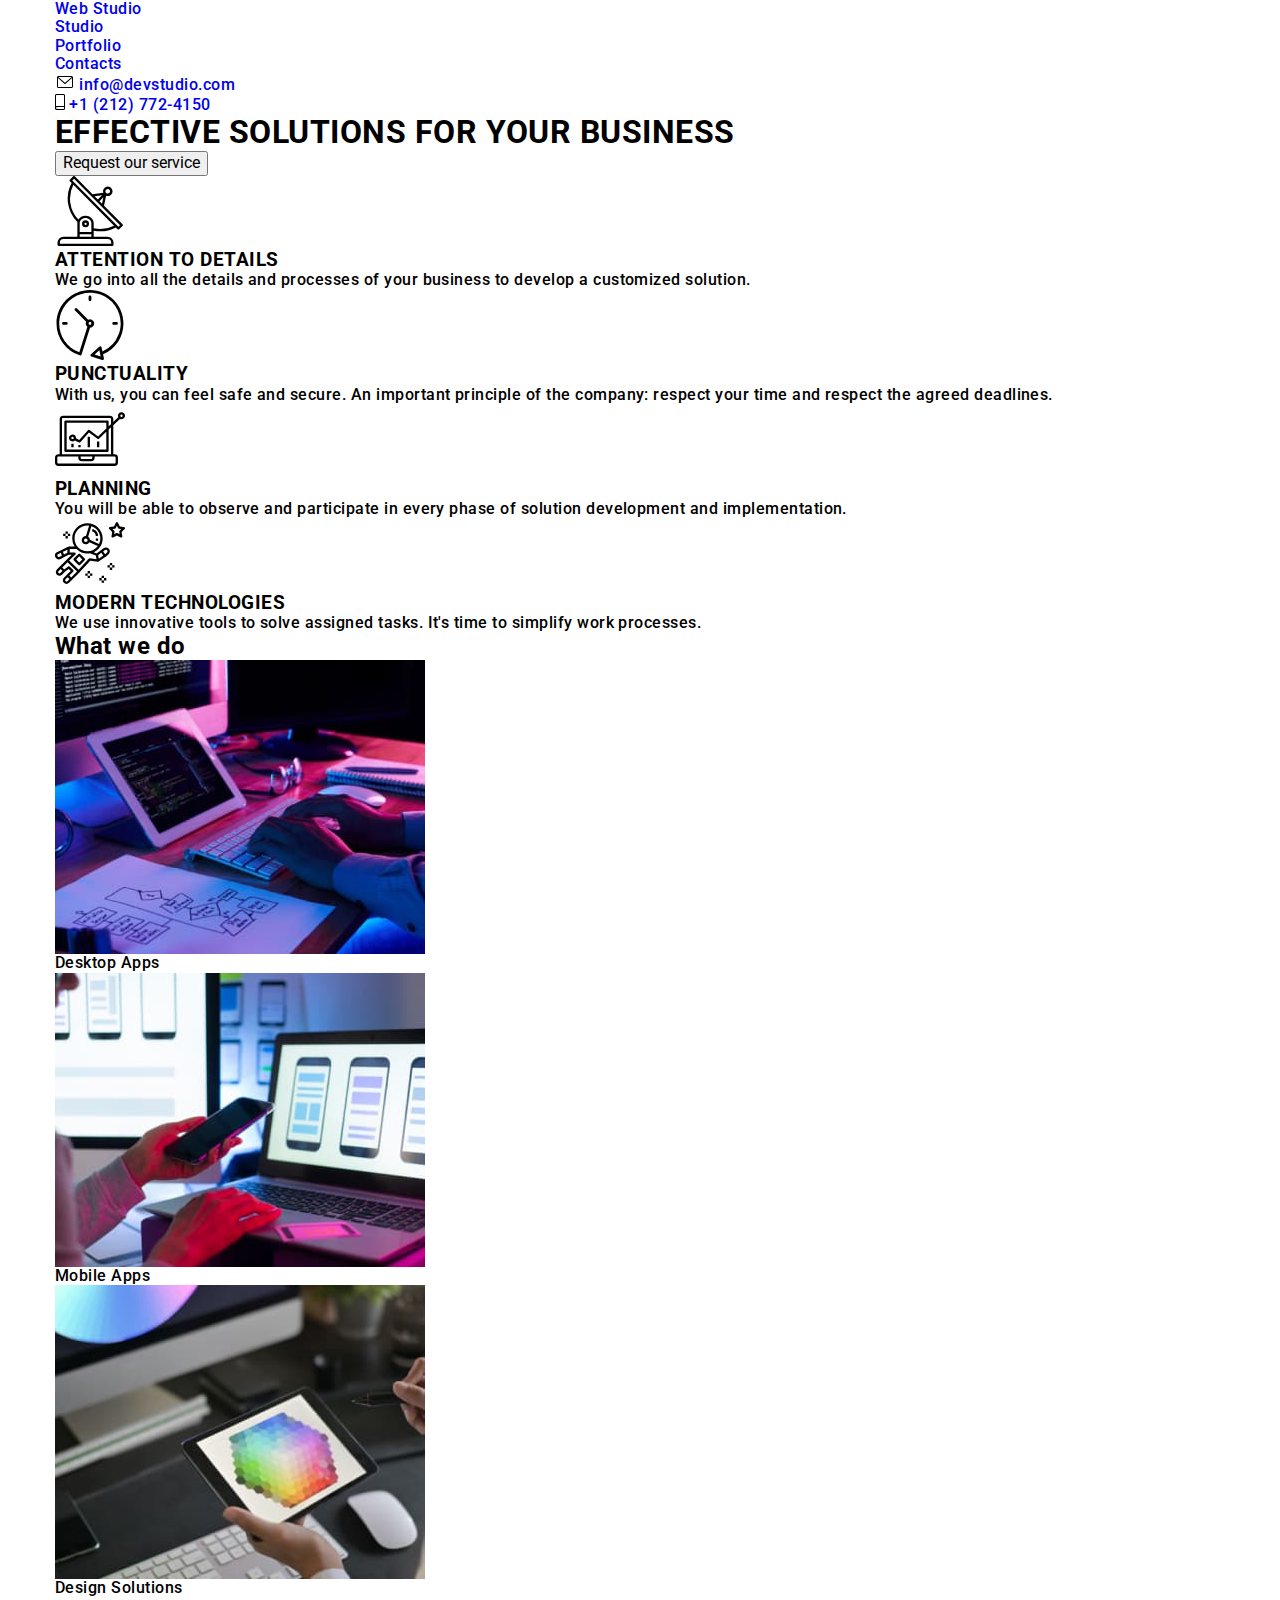
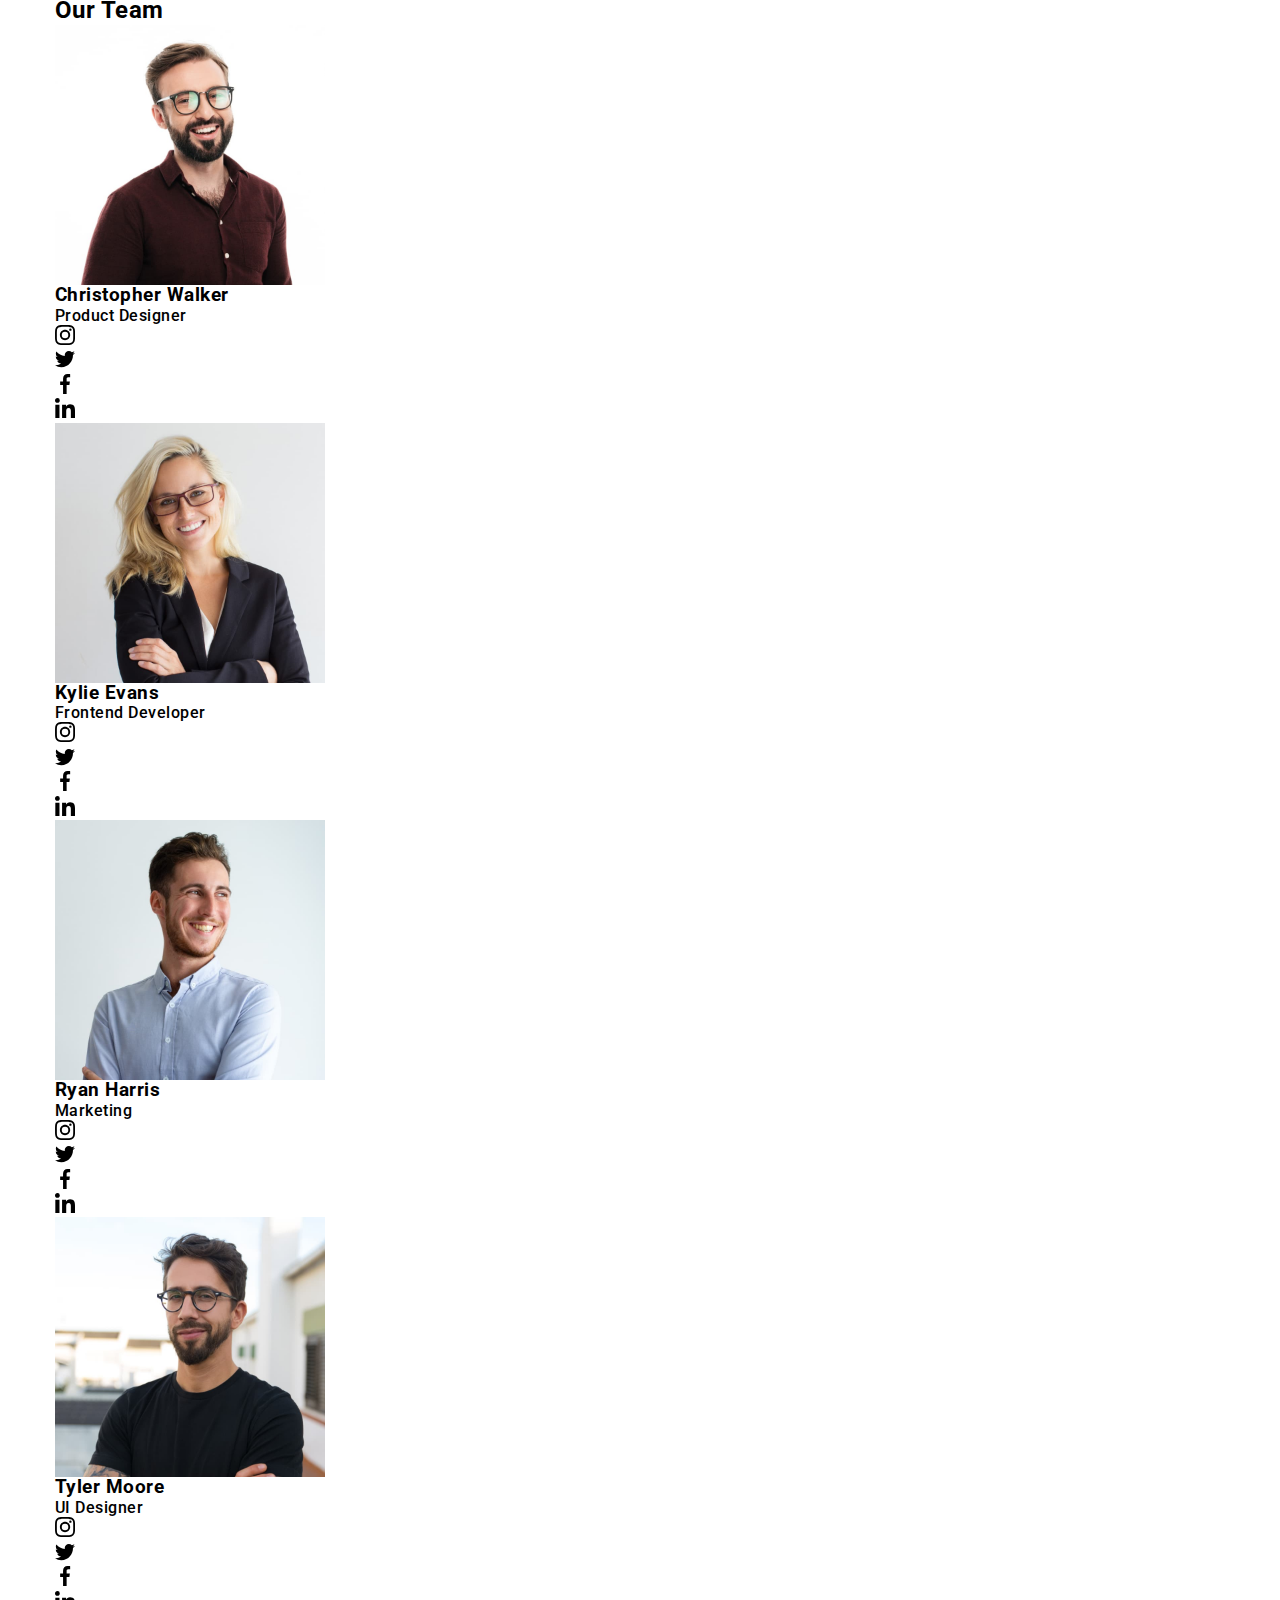
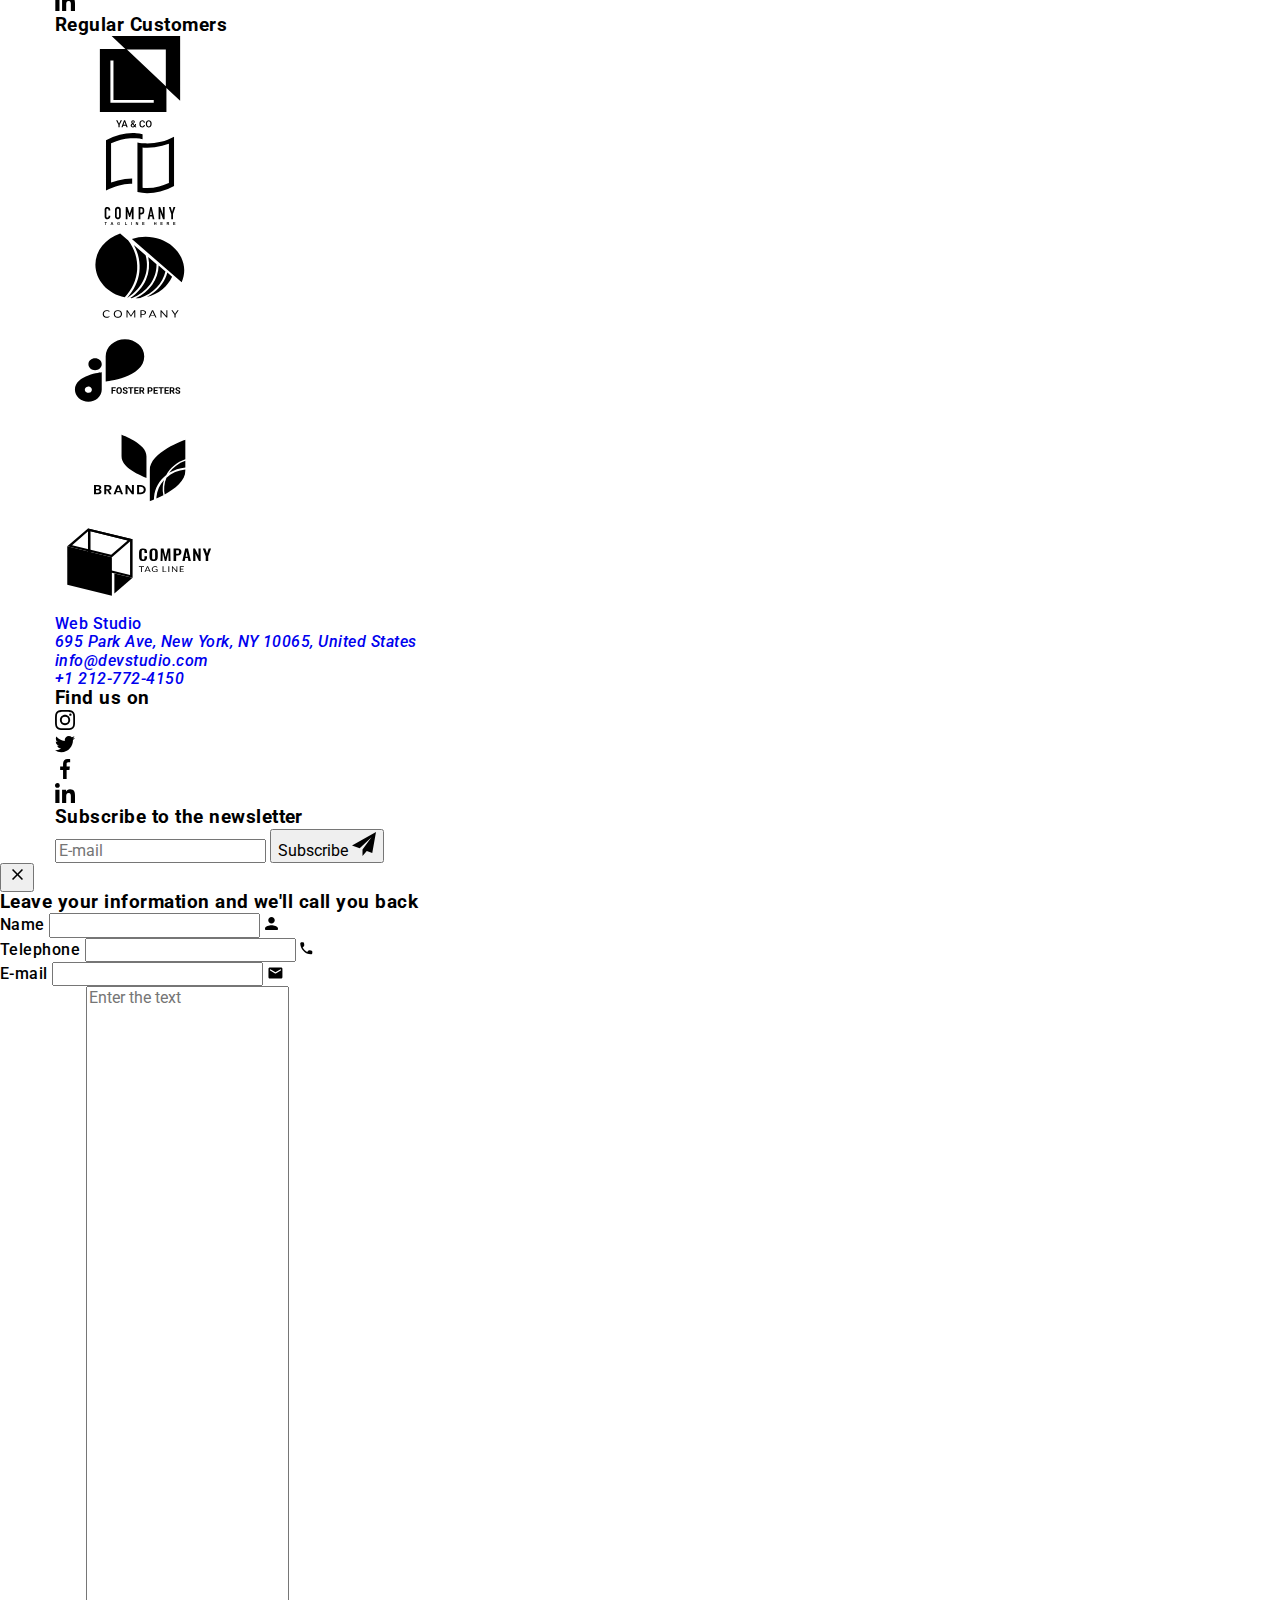
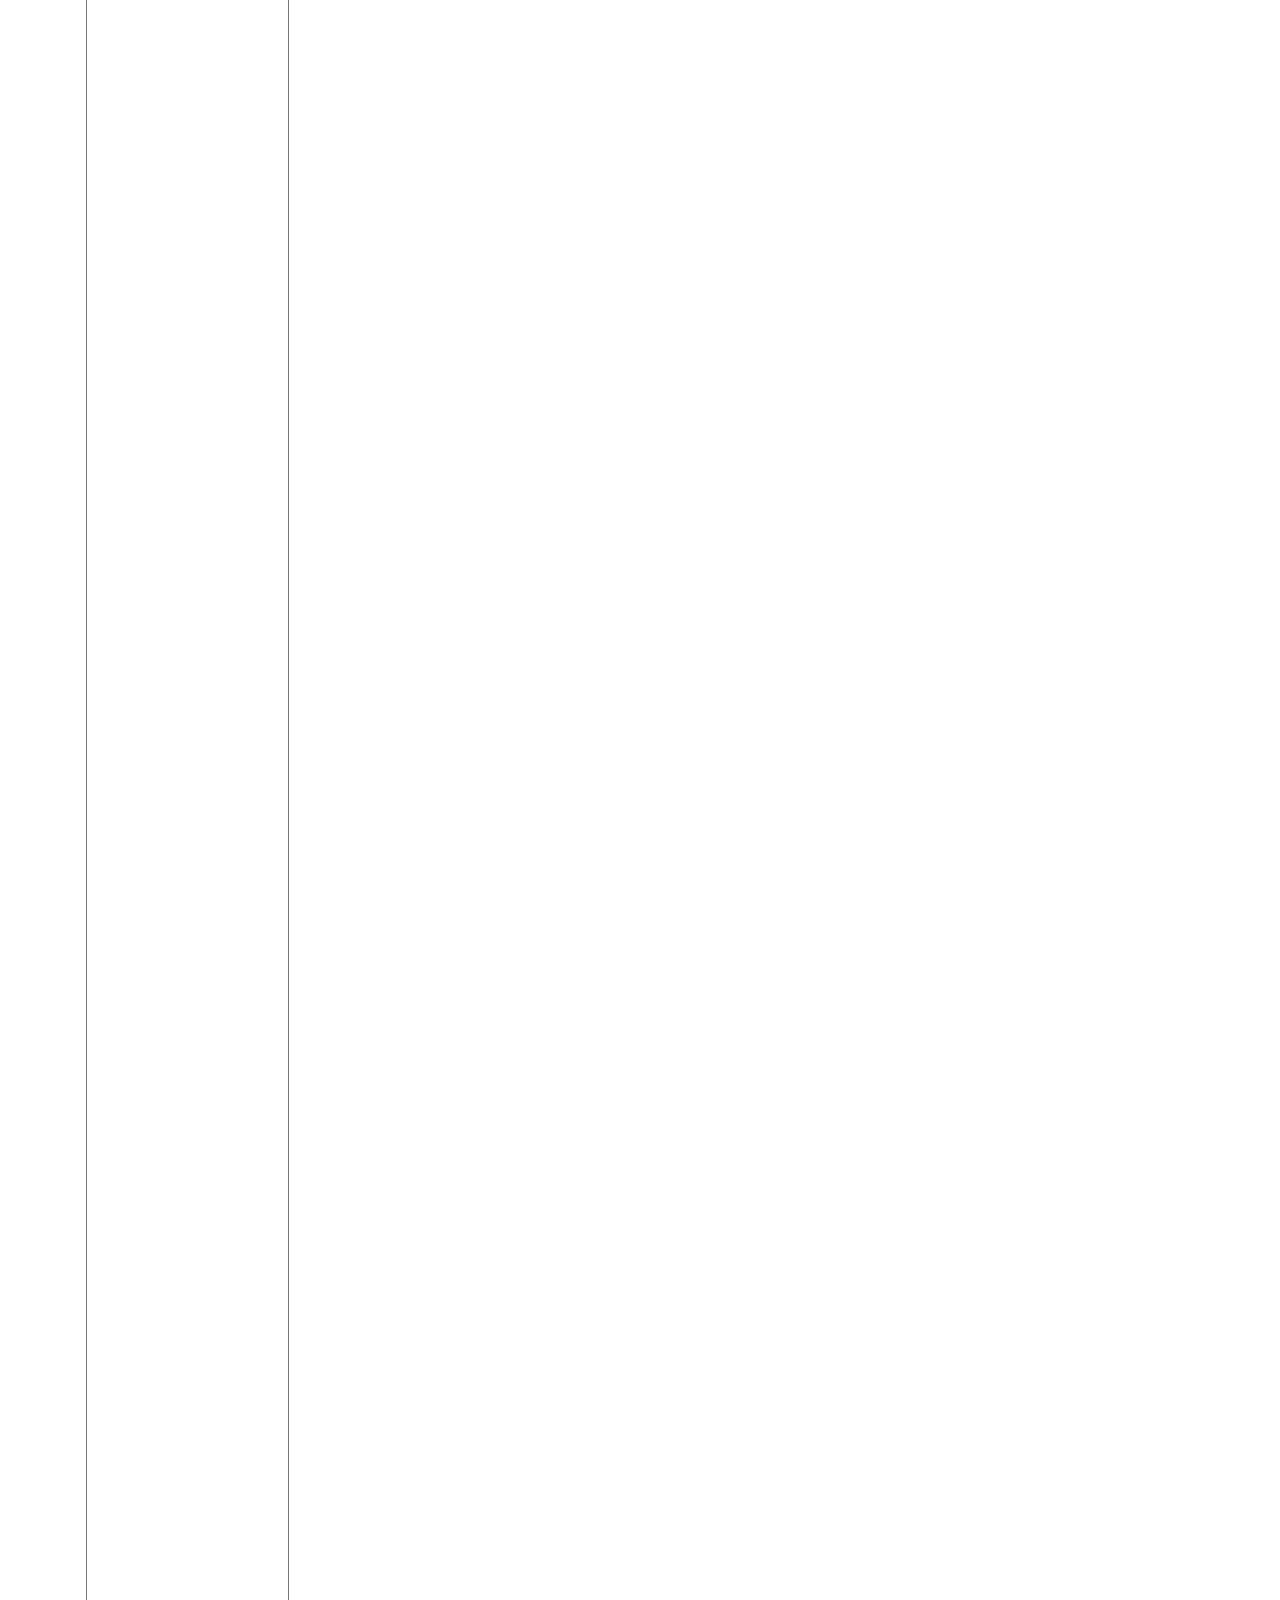
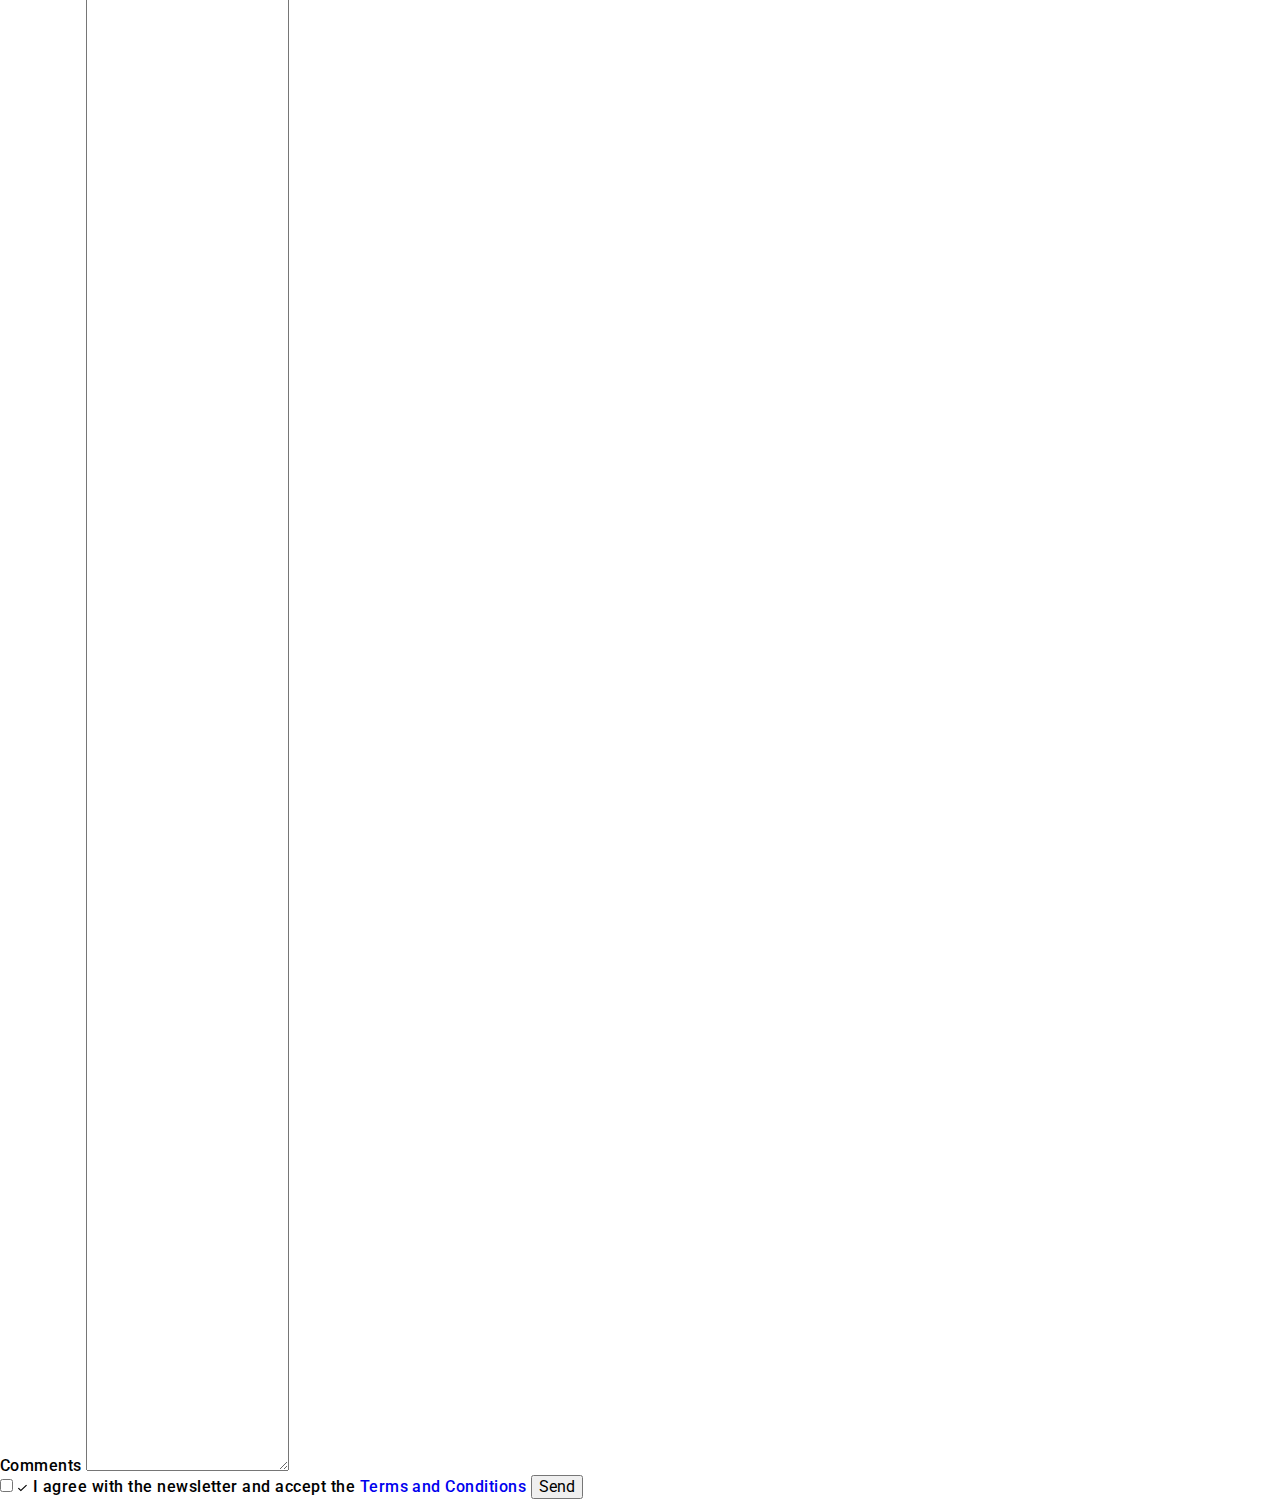
==== commit f8babb00: "draft 4" ====
--- a/index.html
+++ b/index.html
@@ -5,13 +5,13 @@
 	<meta charset="UTF-8">
 	<meta http-equiv="X-UA-Compatible" content="IE=edge">
 	<meta name="viewport" content="width=device-width, initial-scale=1.0">
-	<title>goit-markup-hw-0</title>
+	<title>goit-markup-hw-07</title>
 	<link rel="stylesheet"
 		href="https://fonts.googleapis.com/css2?family=Raleway:wght@700&family=Roboto:wght@400;500;700;900&display=swap">
 	<link rel="stylesheet"
 		href="https://cdnjs.cloudflare.com/ajax/libs/modern-normalize/1.1.0/modern-normalize.min.css">
-	<link rel="stylesheet" href="./css/styles.css">
-	<link rel="stylesheet" href="./main.css">
+
+	<link rel="stylesheet" href="./main.min.css">
 </head>
 
 <body>
--- a/main.min.css
+++ b/main.min.css
@@ -0,0 +1 @@
+body{font-family:"Roboto";font-style:normal;font-weight:500;letter-spacing:.03em;color:var(--text-color-default);margin:0}a{text-decoration:none}ul{list-style-type:none;margin-top:0px;margin-bottom:0px;padding-left:0px}.visually-hidden{position:absolute;width:1px;height:1px;margin:-1px;border:0;padding:0;white-space:nowrap;-webkit-clip-path:inset(100%);clip-path:inset(100%);clip:rect(0 0 0 0);overflow:hidden}h1,h2,h3,h4,h5,h6,p{margin-top:0;margin-bottom:0}img{display:block;max-width:100%;height:auto}input,textarea{outline:none}.container{width:1200px;padding-left:15px;padding-right:15px;margin:0 auto}body{font-family:"Roboto";font-style:normal;font-weight:500;letter-spacing:.03em;color:var(--text-color-default);margin:0}a{text-decoration:none}ul{list-style-type:none;margin-top:0px;margin-bottom:0px;padding-left:0px}.visually-hidden{position:absolute;width:1px;height:1px;margin:-1px;border:0;padding:0;white-space:nowrap;-webkit-clip-path:inset(100%);clip-path:inset(100%);clip:rect(0 0 0 0);overflow:hidden}h1,h2,h3,h4,h5,h6,p{margin-top:0;margin-bottom:0}img{display:block;max-width:100%;height:auto}.container{width:1200px;padding-left:15px;padding-right:15px;margin:0 auto}input,textarea{outline:none}/*# sourceMappingURL=main.min.css.map */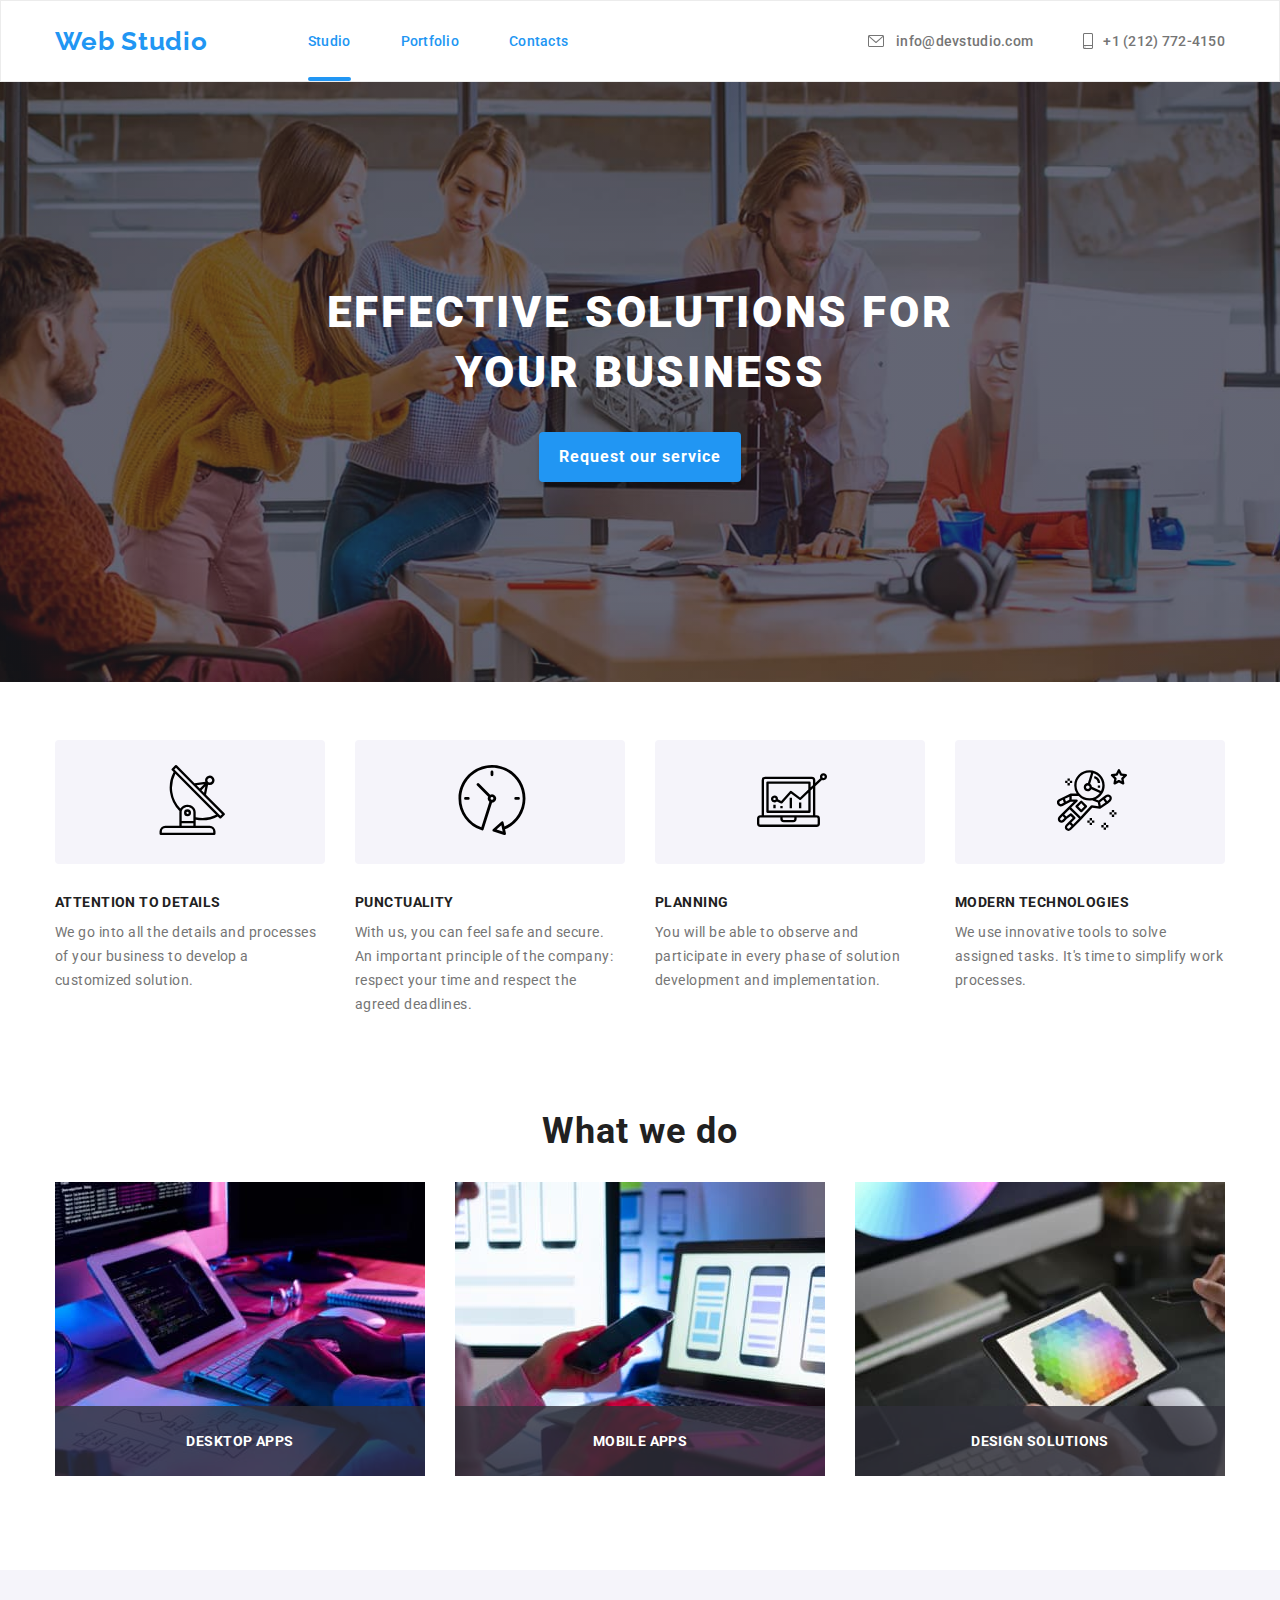
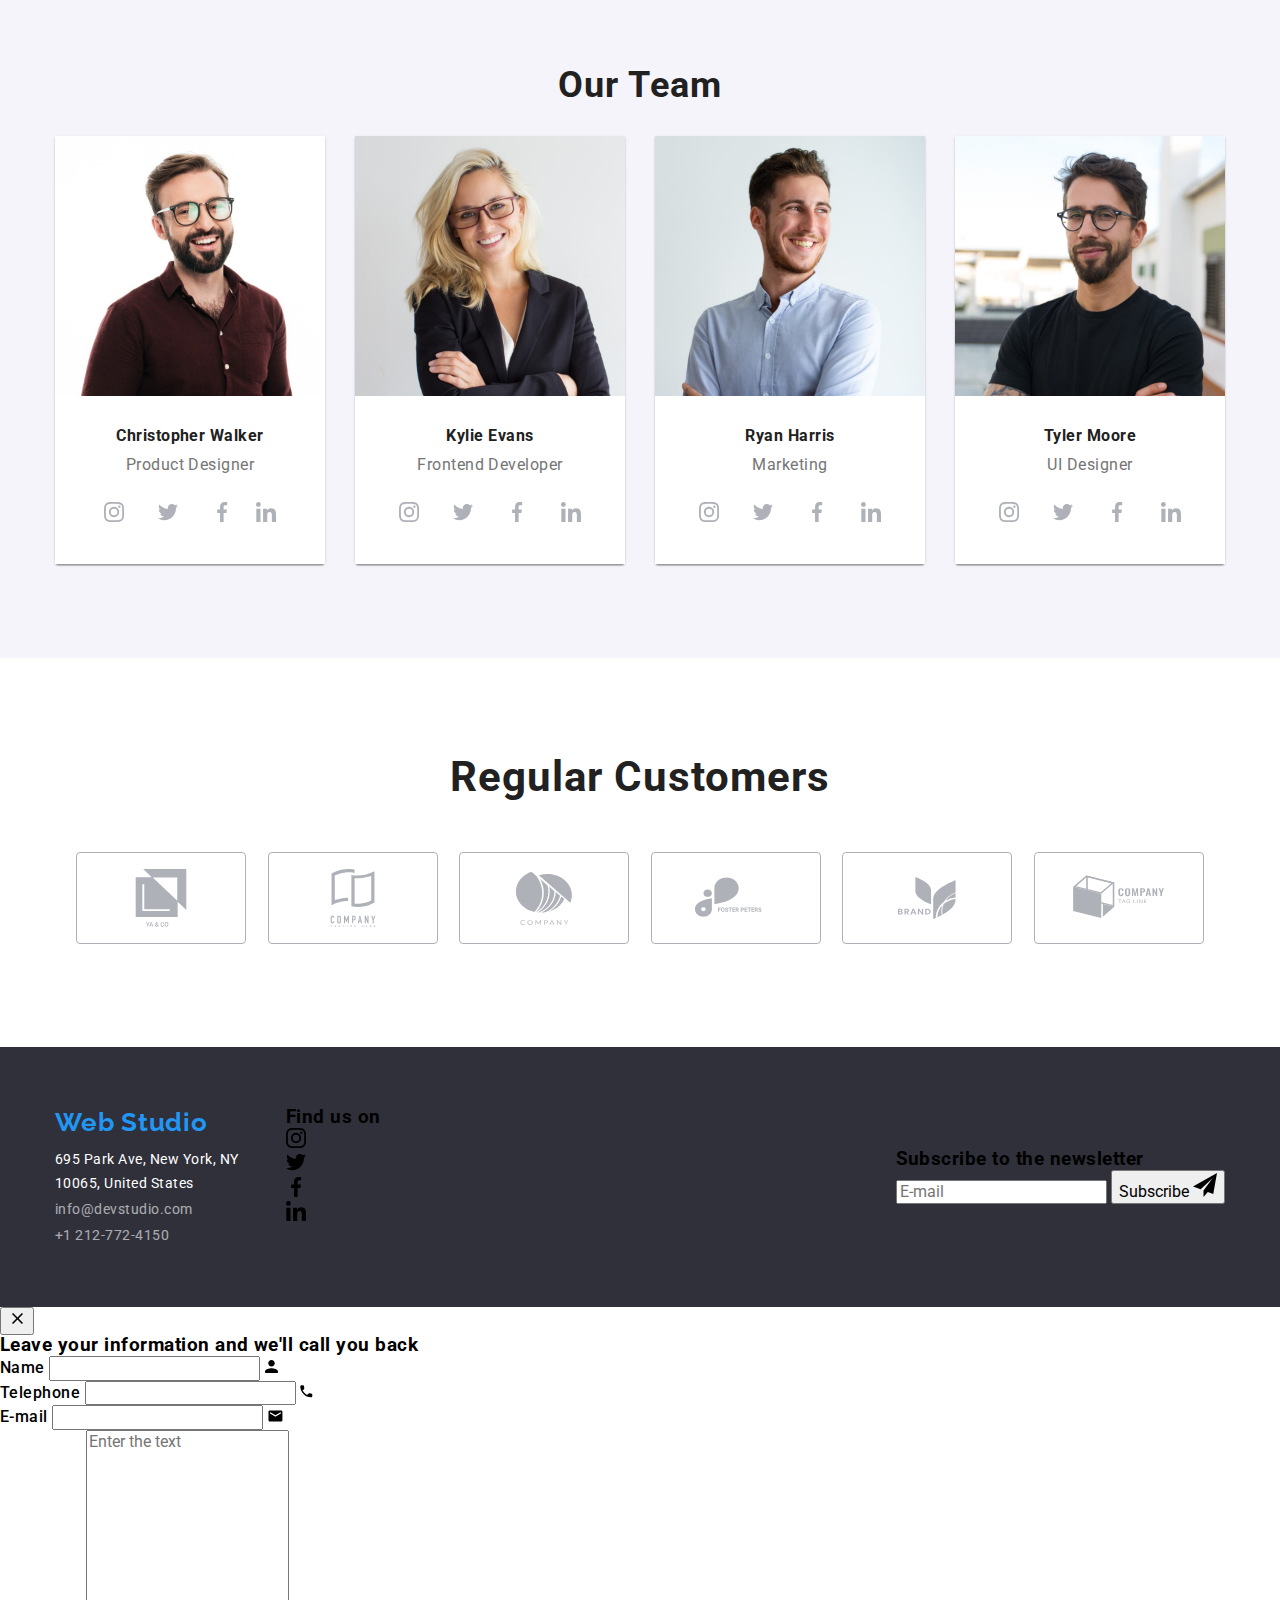
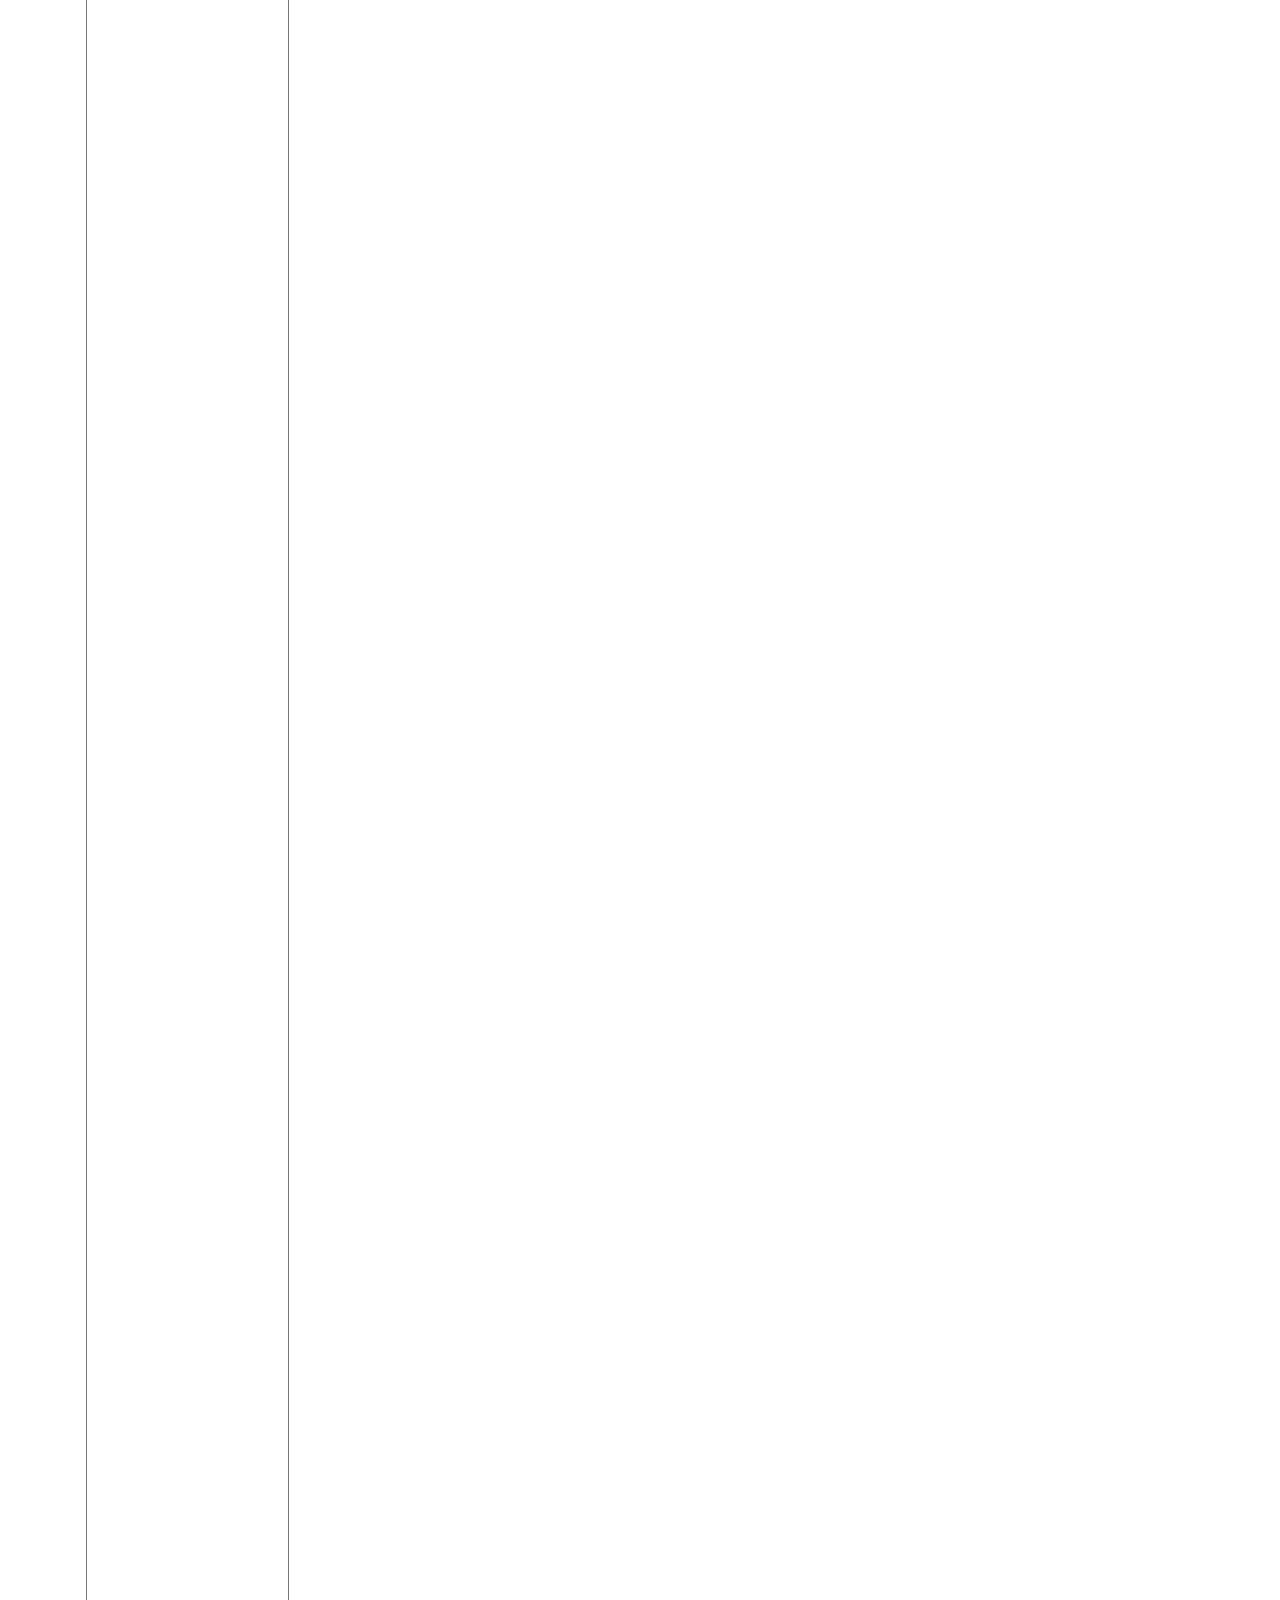
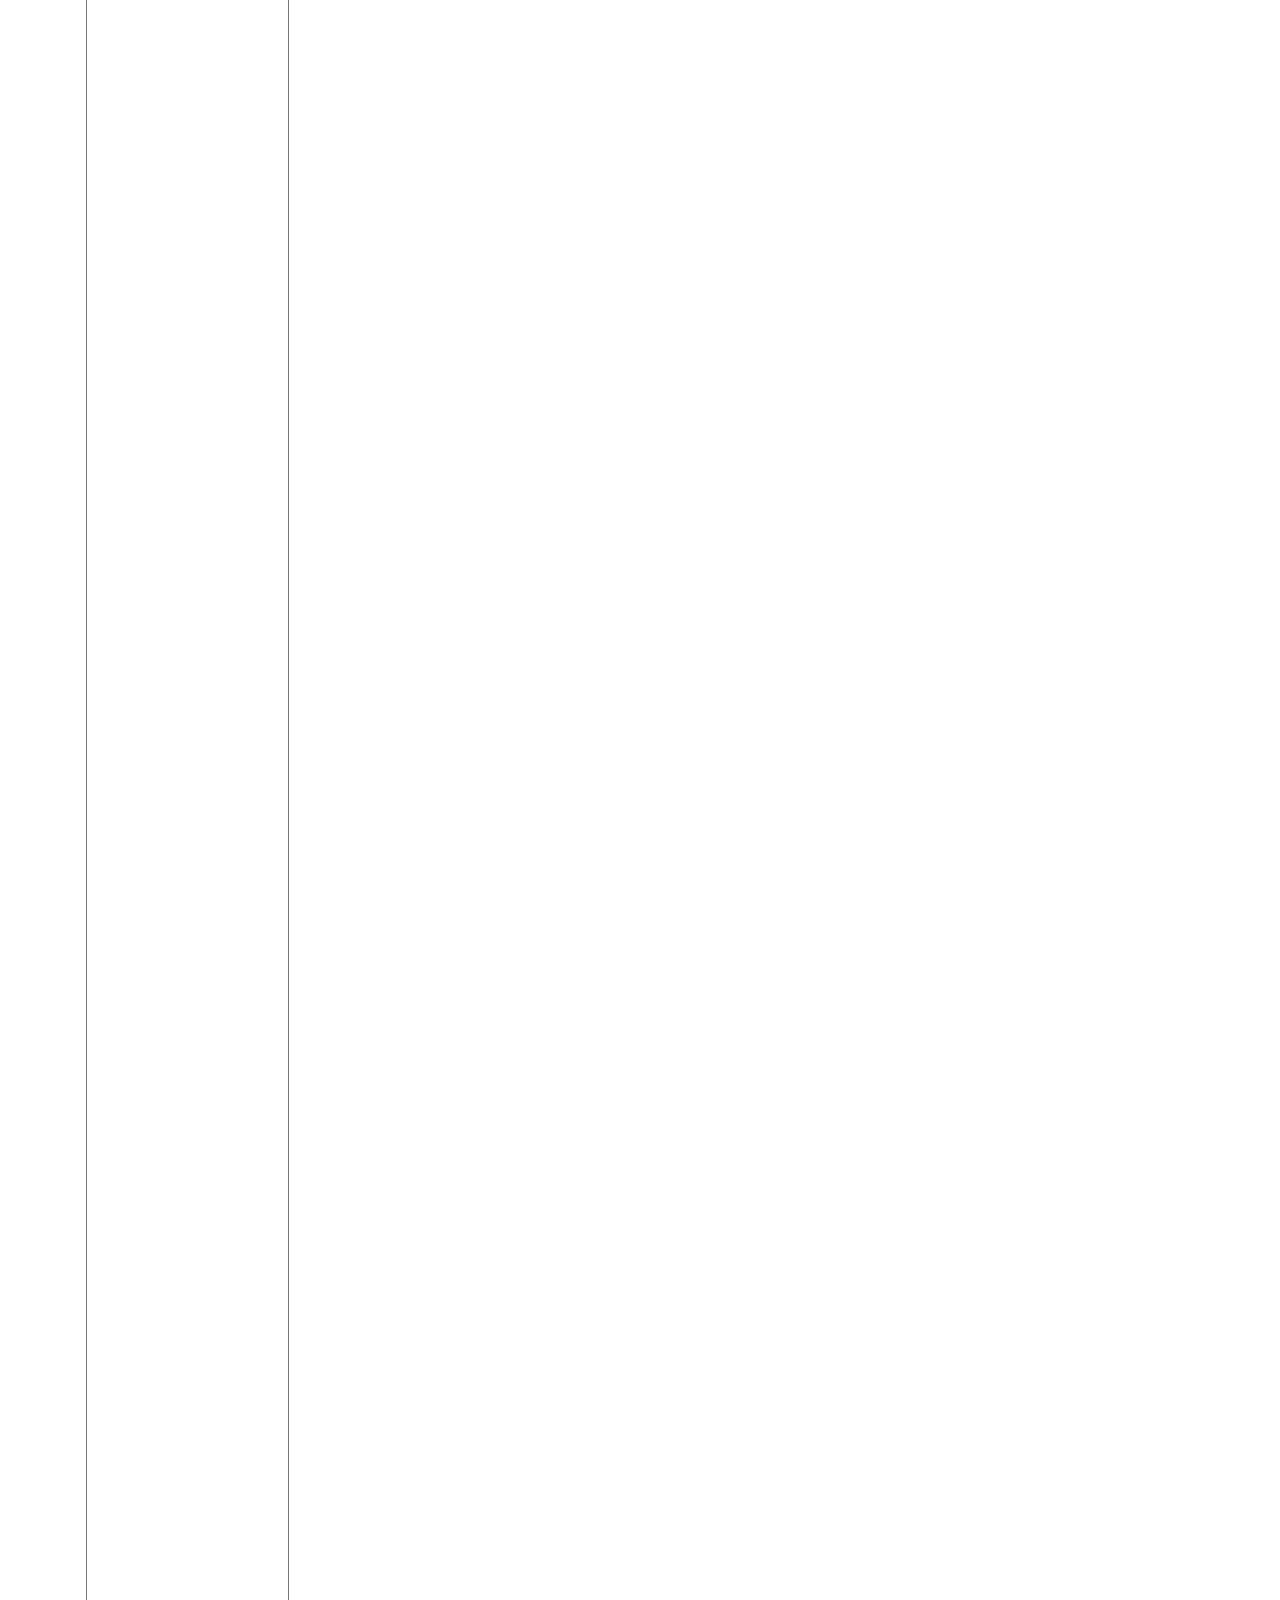
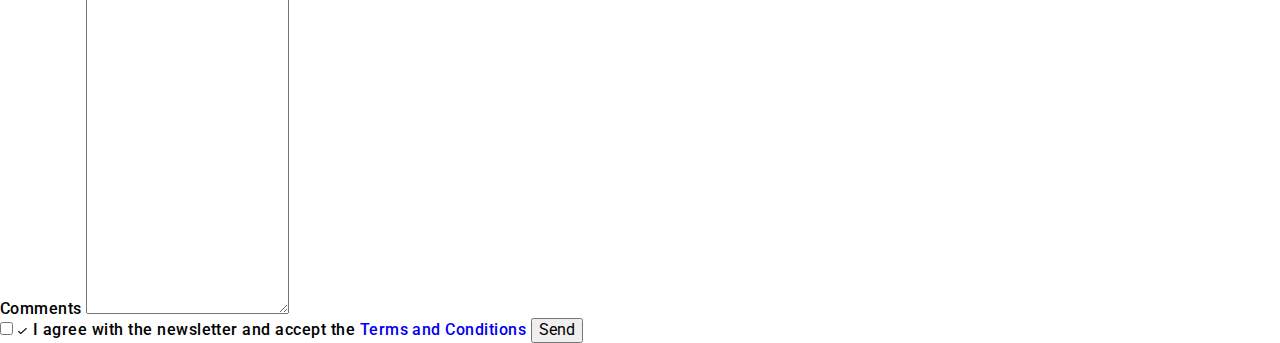
==== commit e0da5322: "draft 5" ====
--- a/index.html
+++ b/index.html
@@ -11,7 +11,7 @@
 	<link rel="stylesheet"
 		href="https://cdnjs.cloudflare.com/ajax/libs/modern-normalize/1.1.0/modern-normalize.min.css">
 
-	<link rel="stylesheet" href="./main.min.css">
+	<link rel="stylesheet" href="./main.css">
 </head>
 
 <body>
@@ -135,12 +135,12 @@
 		</section>
 		<section class="team team__section">
 			<div class="container">
-				<h2 class="team__title">Our Team</h2>
+				<h2 class="team__section-title">Our Team</h2>
 				<ul class="team__images">
 					<li class="team__item">
 						<img src="./images/webstudio/walker.jpg"
 							alt="A man with brown hair, beard, glasses, and a maroon shirt." width="270" height="260">
-						<div class="team-images-description">
+						<div class="team__nametag">
 							<h3 class="team__name">Christopher Walker</h3>
 							<p class="team__position">Product Designer</p>
 							<ul class="social__list">
@@ -177,9 +177,9 @@
 					<li class="team__item">
 						<img src="./images/webstudio/evans.jpg"
 							alt="A woman with blond hair and glasses in a black blazer." width="270" height="260">
-						<div class="team-images-description">
-							<h3 class="team-name">Kylie Evans</h3>
-							<p class="team-position">Frontend Developer</p>
+						<div class="team__nametag">
+							<h3 class="team__name">Kylie Evans</h3>
+							<p class="team__position">Frontend Developer</p>
 							<ul class="social__list">
 								<li class="social__item">
 									<a href="#" class="social__link">
@@ -214,7 +214,7 @@
 					<li class="team__item">
 						<img src="./images/webstudio/harris.jpg" alt="A man with brown hair in blue button-up shirt."
 							width="270" height="260">
-						<div class="team__description">
+						<div class="team__nametag">
 							<h3 class="team__name">Ryan Harris</h3>
 							<p class="team__position">Marketing</p>
 							<ul class="social__list">
@@ -251,7 +251,7 @@
 					<li class="team__item">
 						<img src="./images/webstudio/moore.jpg"
 							alt="A man with brown hair, beard and glasses in a black t-shirt." width="270" height="260">
-						<div class="team__description">
+						<div class="team__nametag">
 							<h3 class="team__name">Tyler Moore</h3>
 							<p class="team__position">UI Designer</p>
 							<ul class="social__list">
@@ -290,45 +290,45 @@
 		</section>
 		<section class="container brand brand__section">
 			<h3 class="brand__title brand__title--margin">Regular Customers</h3>
-			<ul class="regular-customer-icon-list">
-				<li>
-					<a href="#" class="brand__icon">
-						<svg class="regular-customers-icon-item" width="170" height="92">
+			<ul class="brand__list">
+				<li>
+					<a href="#">
+						<svg  class="brand__icon" width="170" height="92">
 							<use href="./images/sprite.svg#icon-yaco"></use>
 						</svg>
 					</a>
 				</li>
 				<li>
-					<a href="#" class="brand__icon">
-						<svg class="regular-customers-icon-item" width="170" height="92">
+					<a href="#">
+						<svg class="brand__icon" width="170" height="92">
 							<use href="./images/sprite.svg#icon-company-tagline-here"></use>
 						</svg>
 					</a>
 				</li>
 				<li>
-					<a href="#" class="brand__icon">
-						<svg class="regular-customers-icon-item" width="170" height="92">
+					<a href="#">
+						<svg class="brand__icon" width="170" height="92">
 							<use href="./images/sprite.svg#icon-company"></use>
 						</svg>
 					</a>
 				</li>
 				<li>
-					<a href="#" class="brand__icon">
-						<svg class="regular-customers-icon-item" width="170" height="92">
+					<a href="#">
+						<svg class="brand__icon" width="170" height="92">
 							<use href="./images/sprite.svg#icon-foster-peters"></use>
 						</svg>
 					</a>
 				</li>
 				<li>
-					<a href="#" class="brand__icon">
-						<svg class="regular-customers-icon-item" width="170" height="92">
+					<a href="#">
+						<svg class="brand__icon" width="170" height="92">
 							<use href="./images/sprite.svg#icon-brand"></use>
 						</svg>
 					</a>
 				</li>
 				<li>
-					<a href="#" class="brand__icon">
-						<svg class="regular-customers-icon-item" width="170" height="92">
+					<a href="#">
+						<svg class="brand__icon" width="170" height="92">
 							<use href="./images/sprite.svg#icon-company-tag-line"></use>
 						</svg>
 					</a>
@@ -337,27 +337,27 @@
 		</section>
 	</main>
 	<footer class="footer footer__section">
-		<div class="container  footer--flex">
+		<div class="container  footer__section--flex">
 			<div>
 				<a href="./index.html" class="logo footer__logo footer__logo--hover">Web Studio</a>
-				<address class="footer-address">
-					<a href="https://goo.gl/maps/3bXYwfZaXWvFELf49" class="footer__address-link footer__hover">
+				<address class="footer__address">
+					<a href="https://goo.gl/maps/3bXYwfZaXWvFELf49" class="footer__address--link footer__hover">
 						695 Park Ave, New York, NY 10065, United States</a>
 					<ul>
 						<li class="footer__list">
-							<a class="footer-contact footer-hover"
+							<a class="footer__contact footer__contact--hover"
 								href="mailto:info@devstudio.com">info@devstudio.com</a>
 						</li>
 						<li>
-							<a class="footer-contact footer-hover" href="tel:2127724150">+1 212-772-4150</a>
+							<a class="footer__contact footer-hover" href="tel:2127724150">+1 212-772-4150</a>
 						</li>
 					</ul>
 				</address>
 			</div>
-			<div class="footer__icon-positioning">
-				<h3 class="footer__icon--title">Find us on</h3>
-				<ul class="footer__icon--list">
-					<li class="footer__icon--item">
+			<div class="footer__icons">
+				<h3 class="footer_iconstitle">Find us on</h3>
+				<ul class="finduson__list">
+					<li class="finduson__item">
 						<a href="#" class="footer__icon--link">
 							<svg class="footer__icon--svg" width="20" height="20">
 								<use href="./images/sprite.svg#icon-instagram"></use>
--- a/main.css
+++ b/main.css
@@ -0,0 +1,690 @@
+body {
+  font-family: "Roboto";
+  font-style: normal;
+  font-weight: 500;
+  letter-spacing: 0.03em;
+  color: var(--text-color-default);
+  margin: 0;
+}
+
+a {
+  text-decoration: none;
+}
+
+ul {
+  list-style-type: none;
+  margin-top: 0px;
+  margin-bottom: 0px;
+  padding-left: 0px;
+}
+
+.visually-hidden {
+  position: absolute;
+  width: 1px;
+  height: 1px;
+  margin: -1px;
+  border: 0;
+  padding: 0;
+  white-space: nowrap;
+  -webkit-clip-path: inset(100%);
+          clip-path: inset(100%);
+  clip: rect(0 0 0 0);
+  overflow: hidden;
+}
+
+h1,
+h2,
+h3,
+h4,
+h5,
+h6,
+p {
+  margin-top: 0;
+  margin-bottom: 0;
+}
+
+img {
+  display: block;
+  max-width: 100%;
+  height: auto;
+}
+
+input,
+textarea {
+  outline: none;
+}
+
+.container {
+  width: 1200px;
+  padding-left: 15px;
+  padding-right: 15px;
+  margin: 0 auto;
+}
+
+body {
+  font-family: "Roboto";
+  font-style: normal;
+  font-weight: 500;
+  letter-spacing: 0.03em;
+  color: var(--text-color-default);
+  margin: 0;
+}
+
+a {
+  text-decoration: none;
+}
+
+ul {
+  list-style-type: none;
+  margin-top: 0px;
+  margin-bottom: 0px;
+  padding-left: 0px;
+}
+
+.visually-hidden {
+  position: absolute;
+  width: 1px;
+  height: 1px;
+  margin: -1px;
+  border: 0;
+  padding: 0;
+  white-space: nowrap;
+  -webkit-clip-path: inset(100%);
+          clip-path: inset(100%);
+  clip: rect(0 0 0 0);
+  overflow: hidden;
+}
+
+h1,
+h2,
+h3,
+h4,
+h5,
+h6,
+p {
+  margin-top: 0;
+  margin-bottom: 0;
+}
+
+img {
+  display: block;
+  max-width: 100%;
+  height: auto;
+}
+
+.container {
+  width: 1200px;
+  padding-left: 15px;
+  padding-right: 15px;
+  margin: 0 auto;
+}
+
+input,
+textarea {
+  outline: none;
+}
+
+.brand__section, .team__section-title, .images__title {
+  font-weight: 700;
+  font-size: 36px;
+  line-height: 1.1666666667;
+  text-align: center;
+  letter-spacing: 0.03em;
+  color: #212121;
+  margin-bottom: 30px;
+}
+
+.header__section {
+  border: 1px solid #ECECEC;
+}
+
+.header__container {
+  display: flex;
+  align-items: center;
+}
+
+.logo--right {
+  margin-right: 100px;
+}
+
+.logo {
+  font-family: "Raleway";
+  font-weight: 700;
+  font-size: 26px;
+  line-height: 1.1923076923;
+  letter-spacing: 0.03em;
+  color: #2196F3;
+}
+
+.nav__link {
+  font-size: 14px;
+  line-height: 1.1428571429;
+  letter-spacing: 0.02em;
+  color: #212121;
+  padding-top: 32px;
+  padding-bottom: 32px;
+  display: block;
+  transition: color cubic-bezier(0.4, 0, 0.2, 1);
+}
+
+.nav__link--current {
+  position: relative;
+}
+
+.nav__link--current::after {
+  position: absolute;
+  content: "";
+  width: 100%;
+  height: 4px;
+  background-color: #2196F3;
+  left: 0px;
+  bottom: 0px;
+  border-radius: 2px 2px;
+}
+
+.nav {
+  display: flex;
+  align-items: center;
+  margin-top: 0;
+  margin-bottom: 0;
+}
+
+.nav__link {
+  color: #2196F3;
+}
+
+.nav__item:hover {
+  color: #2196F3;
+  cursor: pointer;
+}
+
+.nav__item:not(:last-child) {
+  margin-right: 50px;
+}
+
+.contacts {
+  display: flex;
+  align-items: center;
+  margin-left: auto;
+}
+
+.contacts__item:not(:last-child) {
+  margin-right: 50px;
+}
+
+.contacts__item {
+  display: flex;
+  align-items: center;
+}
+
+.contacts__icon {
+  margin-right: 10px;
+  fill: currentColor;
+}
+
+.contacts__link {
+  font-size: 14px;
+  line-height: 1.1428571429;
+  letter-spacing: 0.02em;
+  color: #757575;
+  display: flex;
+  align-items: center;
+  margin-left: auto;
+  padding-top: 32px;
+  padding-bottom: 32px;
+}
+
+.contacts__link:hover {
+  color: #2196F3;
+  cursor: pointer;
+}
+
+.hero__section {
+  background-color: #2F303A;
+  padding-top: 200px;
+  padding-bottom: 200px;
+  background-image: linear-gradient(rgba(47, 48, 58, 0.4), rgba(47, 48, 58, 0.4)), url(../images/webstudio/studio-large-image.jpg);
+  background-repeat: no-repeat;
+  background-position: center;
+  background-size: cover;
+}
+
+.hero__container {
+  display: flex;
+  flex-direction: column;
+  align-items: center;
+}
+
+.hero___title {
+  font-weight: 900;
+  font-size: 44px;
+  line-height: 1.3636363636;
+  text-align: center;
+  letter-spacing: 0.06em;
+  text-transform: uppercase;
+  color: #FFFFFF;
+  margin-bottom: 30px;
+  width: 696px;
+}
+
+.hero__button {
+  font-family: "Roboto";
+  font-weight: 700;
+  font-size: 16px;
+  line-height: 1.875;
+  text-align: center;
+  letter-spacing: 0.06em;
+  color: #FFFFFF;
+  background-color: #2196F3;
+  cursor: pointer;
+  box-shadow: 0px 4px 4px rgba(0, 0, 0, 0.15);
+  border-radius: 4px;
+  border: none;
+  padding: 10px 20px;
+}
+
+.hero__button:hover,
+.hero__button:focus {
+  color: green;
+  background-color: darkblue;
+  cursor: pointer;
+  transition: color cubic-bezier(0.4, 0, 0.2, 1);
+}
+
+.features__section {
+  padding-top: 58px;
+}
+
+.features__list {
+  display: flex;
+  justify-content: center;
+}
+
+.features__title {
+  font-weight: 700;
+  font-size: 14px;
+  line-height: 1.1428571429;
+  letter-spacing: 0.03em;
+  text-transform: uppercase;
+  color: #212121;
+  margin-bottom: 10px;
+}
+
+.features__description {
+  width: 270px;
+}
+
+.features__text {
+  font-weight: 400;
+  font-size: 14px;
+  line-height: 1.7142857143;
+  color: #757575;
+}
+
+.features__item:not(:last-child) {
+  margin-right: 30px;
+}
+
+.features__icons {
+  border: none;
+  border-radius: 4px;
+  background-color: #F5F4FA;
+  padding: 25px 102px;
+  margin-bottom: 30px;
+  max-width: 270px;
+}
+
+.brand__section, .team__section-title, .images__title {
+  font-weight: 700;
+  font-size: 36px;
+  line-height: 1.1666666667;
+  text-align: center;
+  letter-spacing: 0.03em;
+  color: #212121;
+  margin-bottom: 30px;
+}
+
+.images__section {
+  padding-top: 94px;
+  padding-bottom: 94px;
+}
+
+.images__list {
+  display: flex;
+  justify-content: center;
+}
+
+.images__items:not(:last-child) {
+  margin-right: 30px;
+}
+
+.images__overlay {
+  position: absolute;
+  display: block;
+  width: 100%;
+  padding: 27px;
+  bottom: 0;
+  left: 0;
+  background-color: rgba(47, 48, 58, 0.8);
+  color: #FFFFFF;
+  font-family: "Roboto";
+  font-style: normal;
+  font-weight: 700;
+  font-size: 14px;
+  line-height: 1.1428571429;
+  text-align: center;
+  letter-spacing: 0.03em;
+  text-transform: uppercase;
+}
+
+.images__items {
+  position: relative;
+}
+
+.brand__section, .images__title, .team__section-title {
+  font-weight: 700;
+  font-size: 36px;
+  line-height: 1.1666666667;
+  text-align: center;
+  letter-spacing: 0.03em;
+  color: #212121;
+  margin-bottom: 30px;
+}
+
+.team__section {
+  background-color: #F5F4FA;
+  padding-top: 94px;
+  padding-bottom: 94px;
+}
+
+.team__name {
+  font-size: 16px;
+  line-height: 1.1875;
+  text-align: center;
+  letter-spacing: 0.03em;
+  color: #212121;
+  margin-bottom: 10px;
+}
+
+.team__position {
+  font-weight: 400;
+  font-size: 16px;
+  line-height: 1.1875;
+  text-align: center;
+  text-align: center;
+  letter-spacing: 0.03em;
+  color: #757575;
+  margin-bottom: 16px;
+}
+
+.team__images {
+  display: flex;
+  justify-content: center;
+}
+
+.team__nametag {
+  background-color: #FFFFFF;
+  padding-top: 30px;
+  padding-bottom: 30px;
+}
+
+.team__item {
+  width: 270px;
+  box-shadow: 0px 1px 3px rgba(0, 0, 0, 0.12), 0px 1px 1px rgba(0, 0, 0, 0.14), 0px 2px 1px rgba(0, 0, 0, 0.2);
+  border-radius: 0px 0px 4px 4px;
+}
+
+.team__item:not(:last-child) {
+  margin-right: 30px;
+}
+
+.social__list {
+  display: flex;
+  justify-content: center;
+  margin-top: 16px;
+}
+
+.social__item:not(:last-child) {
+  margin-right: 10px;
+}
+
+.social__link {
+  width: 44px;
+  height: 44px;
+  display: flex;
+  align-items: center;
+  justify-content: center;
+  border-radius: 50%;
+  fill: #AFB1B8;
+}
+
+.social__link:hover,
+.social__link:focus {
+  fill: #FFFFFF;
+  cursor: pointer;
+  background-color: #2196F3;
+  color: #FFFFFF;
+  border-radius: 50%;
+  height: 44px;
+  width: 44px;
+  transition: color 250ms cubic-bezier(0.4, 0, 0.2, 1);
+}
+
+.images__title, .team__section-title, .brand__section {
+  font-weight: 700;
+  font-size: 36px;
+  line-height: 1.1666666667;
+  text-align: center;
+  letter-spacing: 0.03em;
+  color: #212121;
+  margin-bottom: 30px;
+}
+
+.brand__section {
+  padding-top: 94px;
+}
+
+.brand__title--margin {
+  margin-bottom: 50px;
+}
+
+.brand__list {
+  display: flex;
+  justify-content: space-evenly;
+  margin-bottom: 94px;
+}
+
+.brand__icon {
+  fill: #AFB1B8;
+  border: 1px solid #AFB1B8;
+  border-radius: 4px;
+  padding: 16px 32px;
+}
+
+.brand__icon:hover {
+  fill: #2196F3;
+  border-color: #2196F3;
+  cursor: pointer;
+  transition: color 250ms cubic-bezier(0.4, 0, 0.2, 1);
+}
+
+.brand__icon:not(:last-child) {
+  margin-right: 30px;
+}
+
+.images__title, .team__section-title, .brand__section {
+  font-weight: 700;
+  font-size: 36px;
+  line-height: 1.1666666667;
+  text-align: center;
+  letter-spacing: 0.03em;
+  color: #212121;
+  margin-bottom: 30px;
+}
+
+.footer__section {
+  background-color: #2F303A;
+  padding-top: 60px;
+  padding-bottom: 60px;
+}
+
+.footer__address {
+  font-style: normal;
+  width: 231px;
+}
+
+.footer__address--link {
+  font-weight: 400;
+  font-size: 14px;
+  line-height: 1.7142857143;
+  color: #FFFFFF;
+  margin-bottom: 2px;
+  display: block;
+}
+
+.footer__contact {
+  font-weight: 400;
+  font-size: 14px;
+  line-height: 24px;
+  color: #FFFFFF;
+  opacity: 0.6;
+}
+
+.footer__list:not(:last-child) {
+  margin-bottom: 2px;
+  display: block;
+}
+
+.footer__contact--hover:focus,
+.footer__contact--hover:hover {
+  color: #FFFFFF;
+  cursor: pointer;
+  opacity: 1;
+  transition: color var(--transition-duration) var(--transition-timing-function);
+}
+
+.footer__logo {
+  display: block;
+  margin-bottom: 9px;
+}
+
+.footer-icon-positioning {
+  display: flex;
+  flex-direction: column;
+  justify-content: center;
+  margin-left: 70px;
+  margin-top: 15px;
+}
+
+.footer-list-title {
+  color: var(--white-color);
+  font-weight: 700;
+  font-size: 14px;
+  line-height: 1.1428571429;
+  letter-spacing: 0.03em;
+  text-transform: uppercase;
+  padding-bottom: 20px;
+  position: relative;
+}
+
+.footer-icons-list {
+  display: flex;
+}
+
+.footer-icons-item:not(:last-child) {
+  margin-right: 10px;
+}
+
+.footer-icons-item {
+  cursor: pointer;
+  background-color: var(--footer-svg);
+  border-radius: 50%;
+  height: 44px;
+  width: 44px;
+}
+
+.footer-icons-item:hover {
+  background-color: var(--highlight-color);
+  transition: color var(--transition-duration) var(--transition-timing-function);
+}
+
+.footer__section--flex {
+  display: flex;
+}
+
+.footer-social-link {
+  width: 44px;
+  height: 44px;
+  display: flex;
+  align-items: center;
+  justify-content: center;
+  border-radius: 50%;
+  fill: var(--white-color);
+}
+
+.newsletter {
+  display: flex;
+  justify-content: center;
+  flex-direction: column;
+  margin-left: auto;
+}
+
+.newsletter-form {
+  display: flex;
+  flex-direction: row;
+}
+
+.newsletter-email {
+  font-family: Roboto;
+  font-size: 16px;
+  font-weight: 400;
+  line-height: 0.8;
+  letter-spacing: 0.03em;
+  color: var(--white-color);
+  background-color: transparent;
+  border: 1px solid rgba(255, 255, 255, 0.3);
+  filter: drop-shadow(0px 4px 4px rgba(0, 0, 0, 0.15));
+  border-radius: 4px;
+  padding: 15px 15px 16px;
+  min-width: 359px;
+}
+
+.newsletter-button {
+  font-family: Roboto;
+  font-size: 16px;
+  font-weight: 700;
+  line-height: 0.5333333333;
+  letter-spacing: 0.06em;
+  text-align: center;
+  padding: 10px 82px 10px 48px;
+  background-color: var(--highlight-color);
+  color: var(--white-color);
+  margin-left: 12px;
+  border: transparent;
+  box-shadow: 0px 4px 4px rgba(0, 0, 0, 0.15);
+  border-radius: 4px;
+  max-width: 200px;
+  display: flex;
+  align-items: center;
+}
+
+.button-icon {
+  display: flex;
+  justify-content: center;
+  align-items: center;
+  margin-left: 15px;
+}
+
+.newsletter-button:hover,
+.newsletter-button:focus {
+  box-shadow: 0px 4px 4px rgba(0, 0, 0, 0.15);
+  cursor: pointer;
+  color: green;
+  background-color: darkblue;
+  cursor: pointer;
+  transition: color var(--transition-duration) var(--transition-timing-function);
+}
+
+.subscribe {
+  fill: var(--white-color);
+}/*# sourceMappingURL=main.css.map */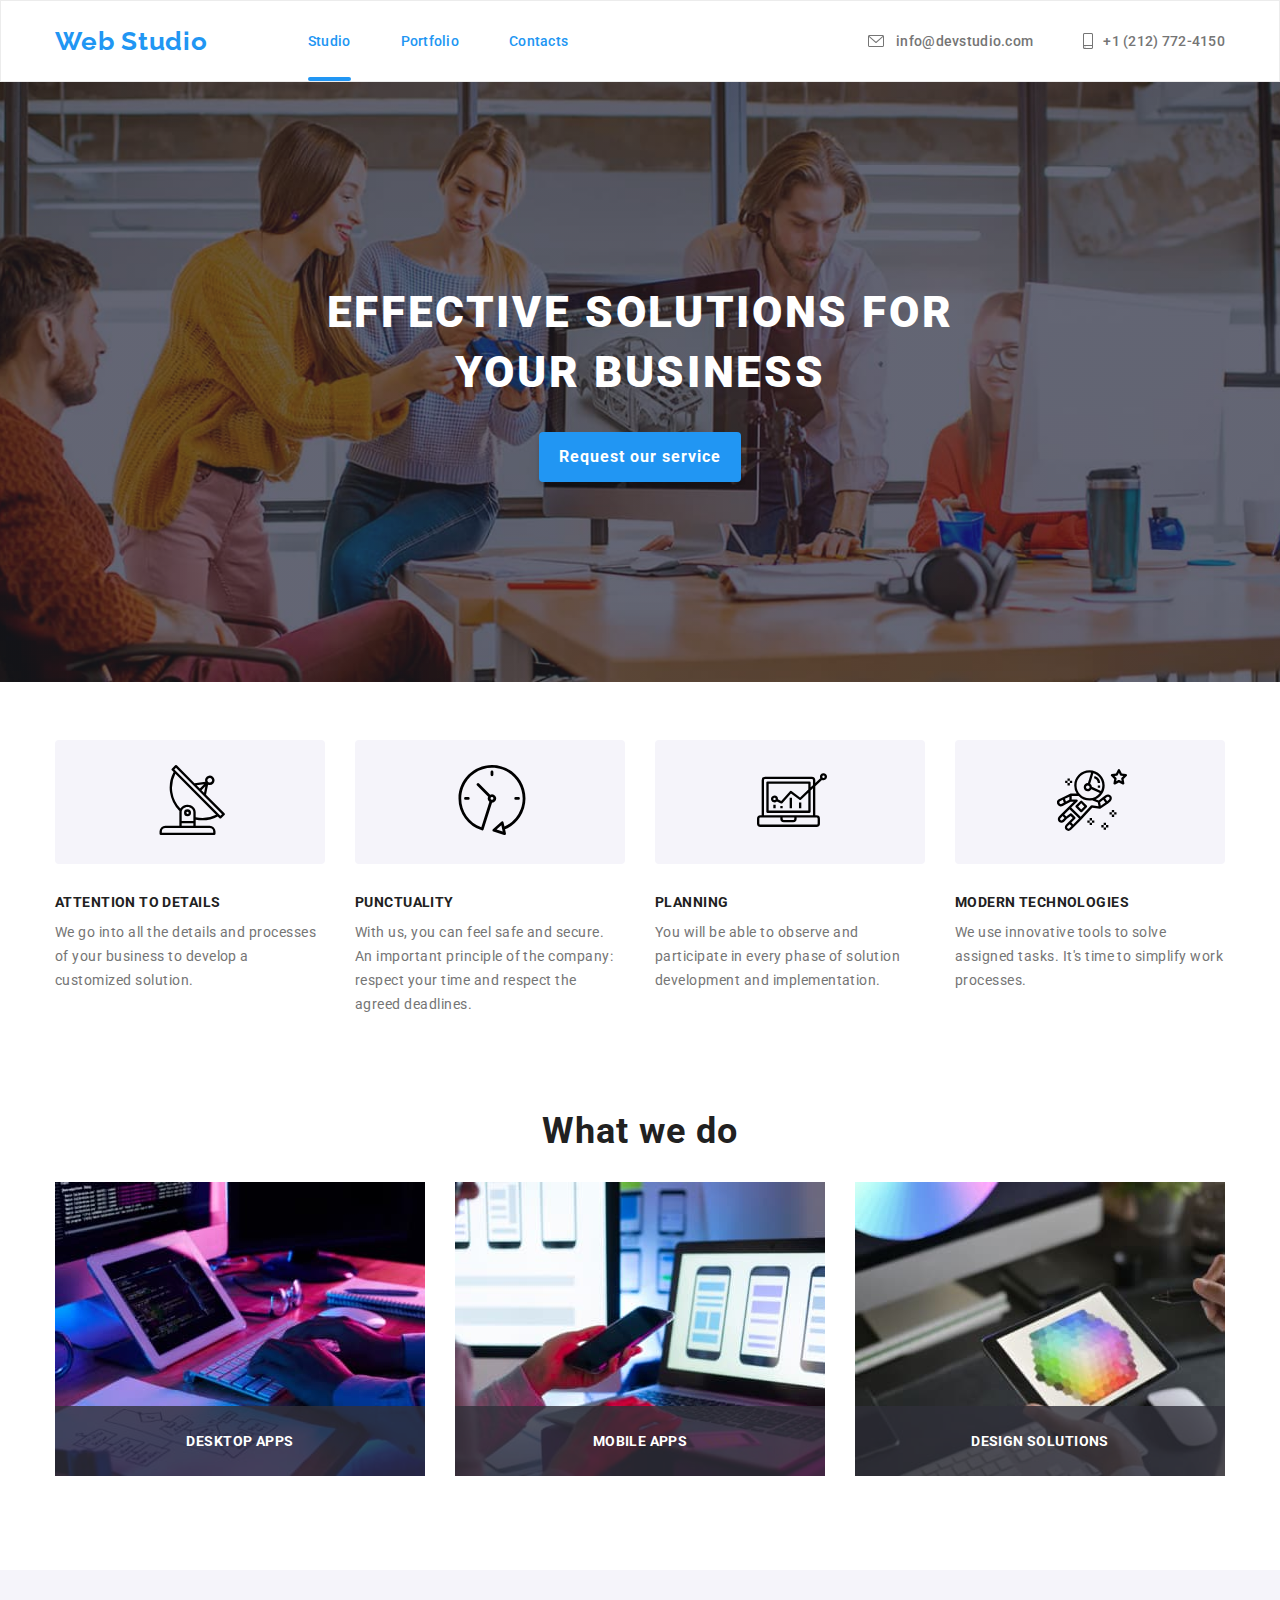
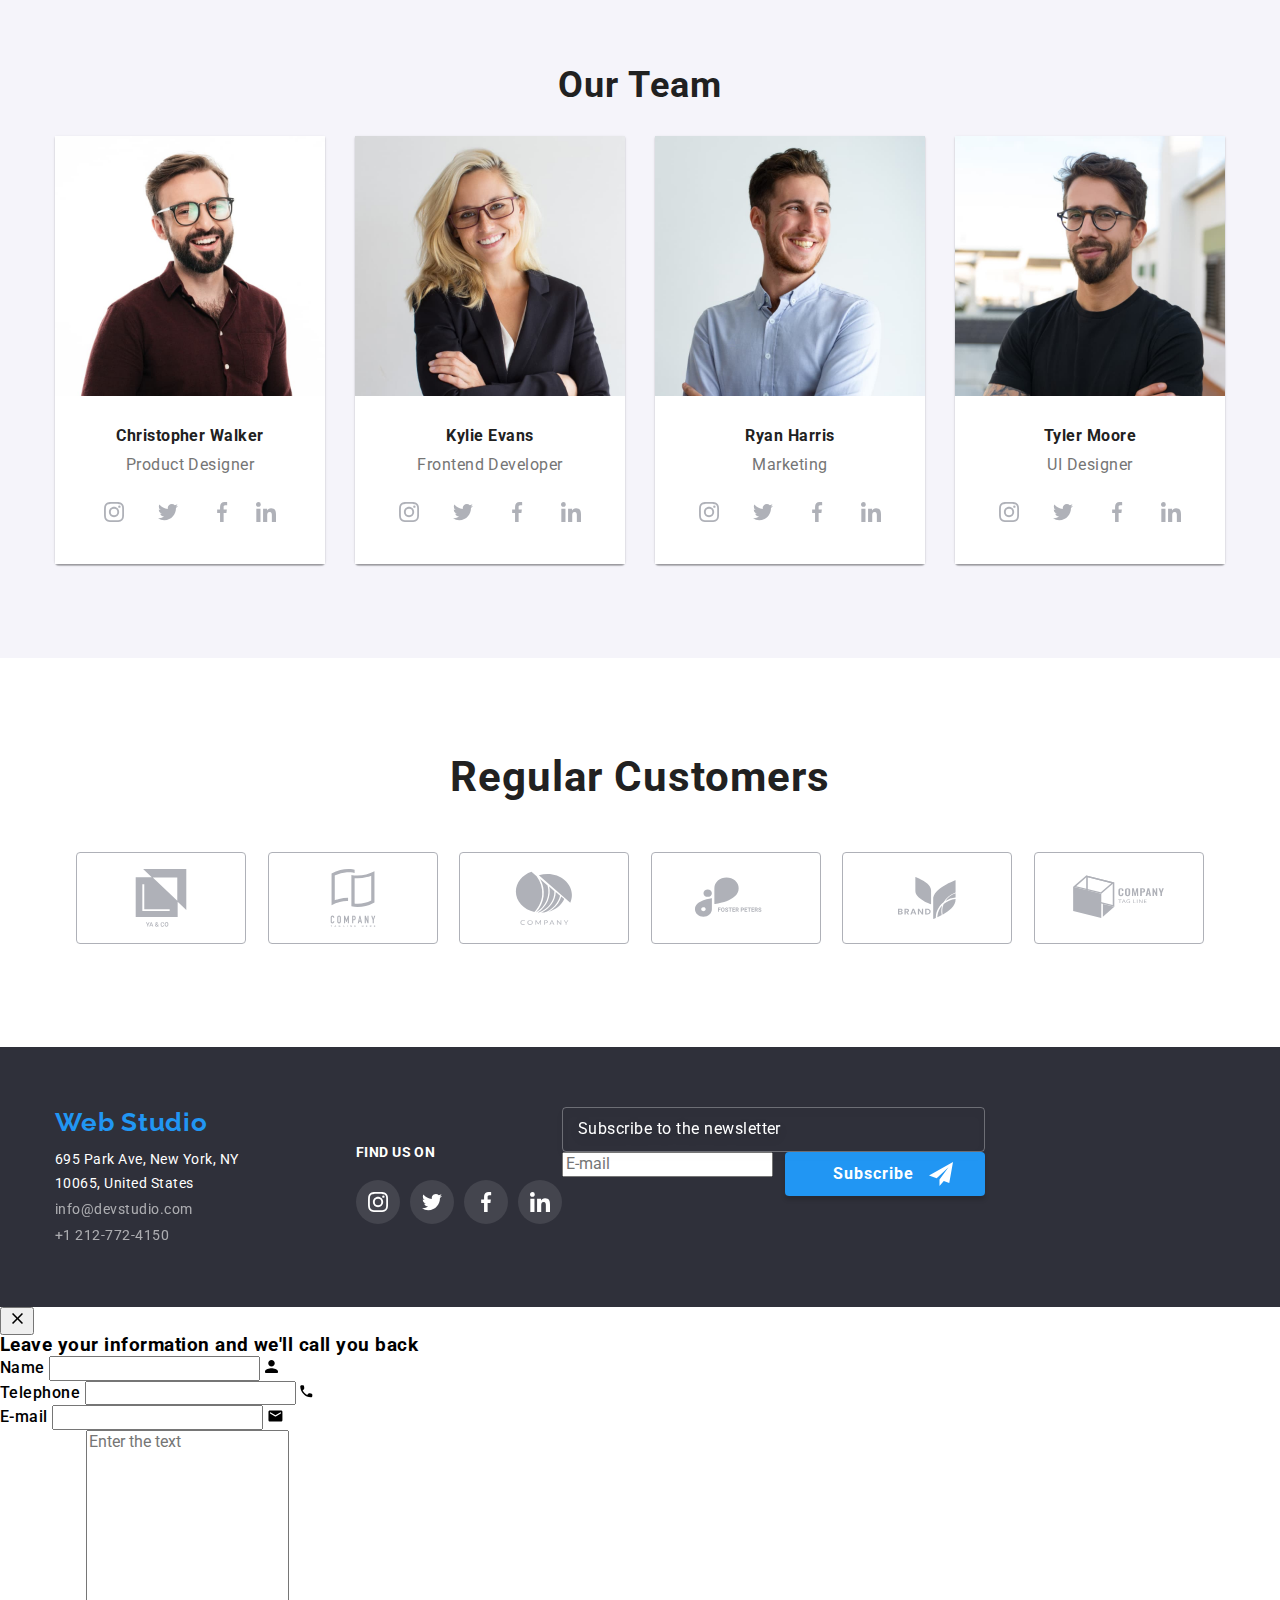
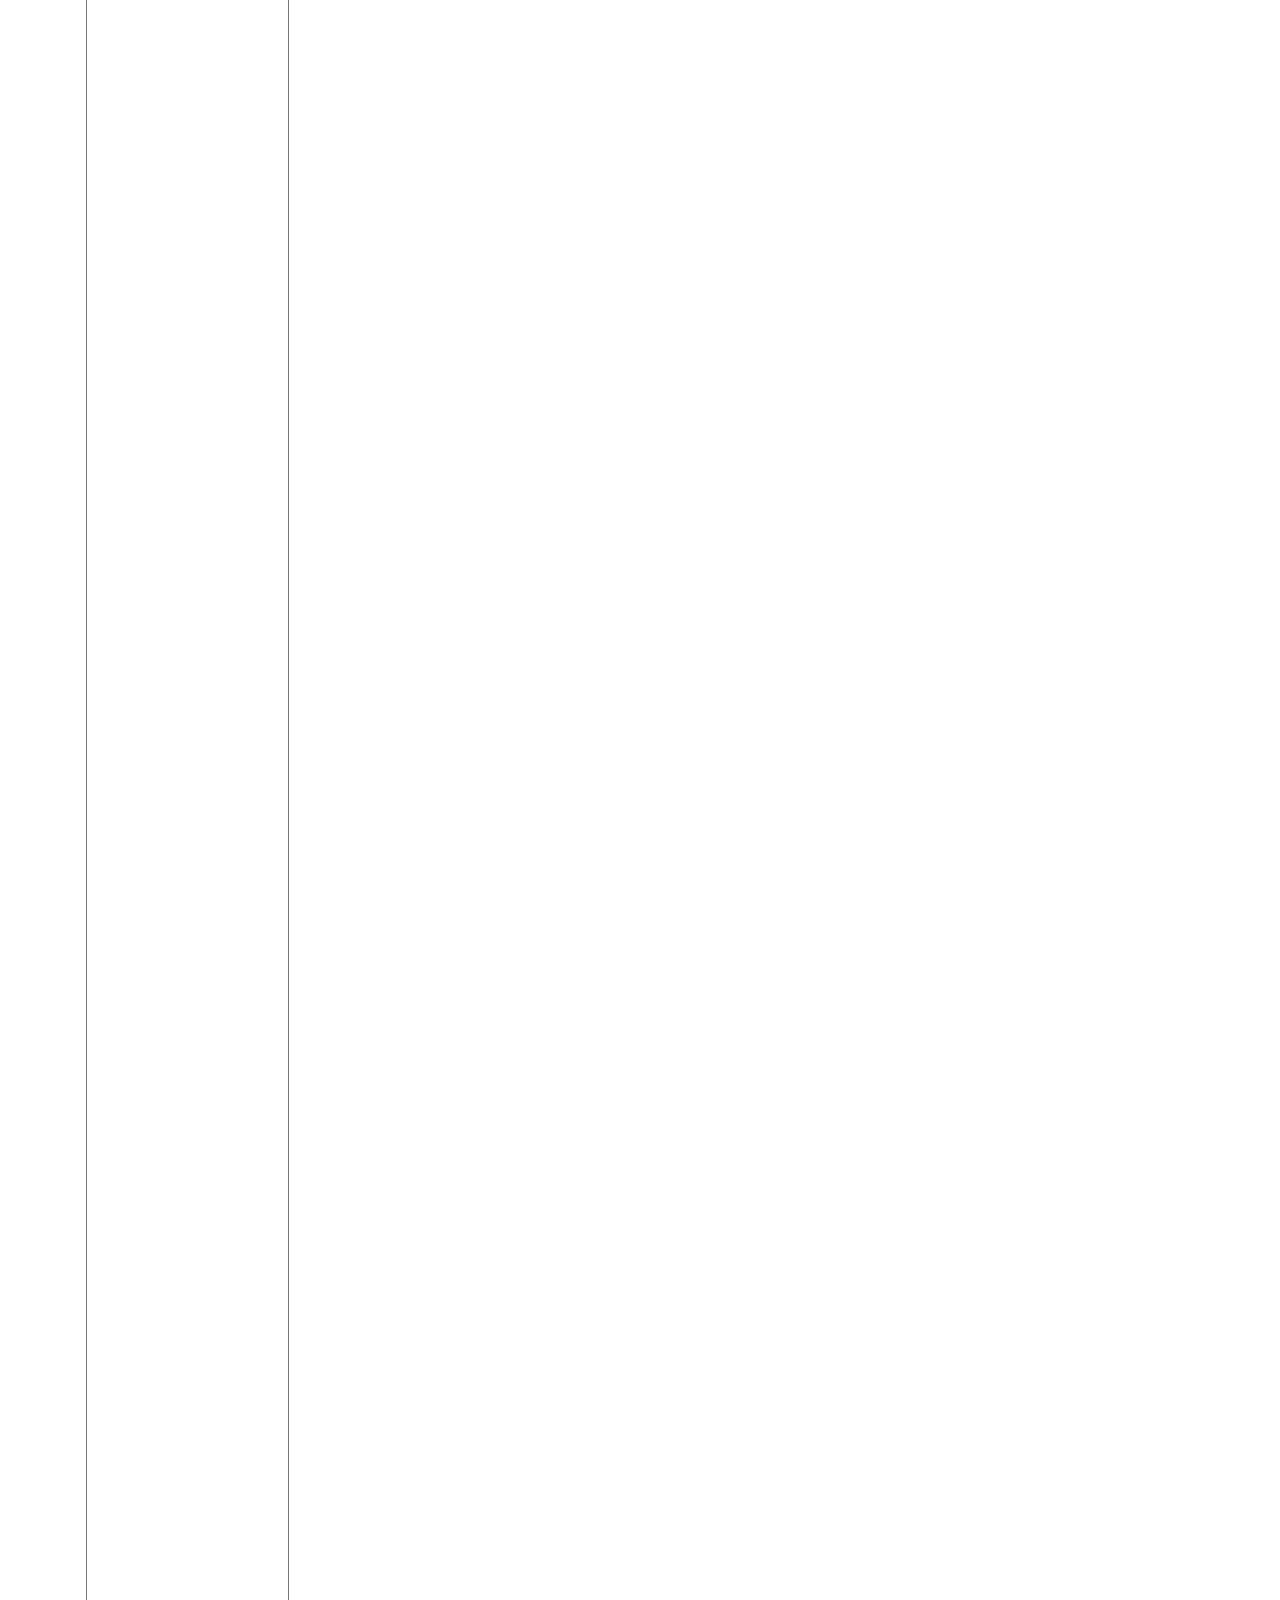
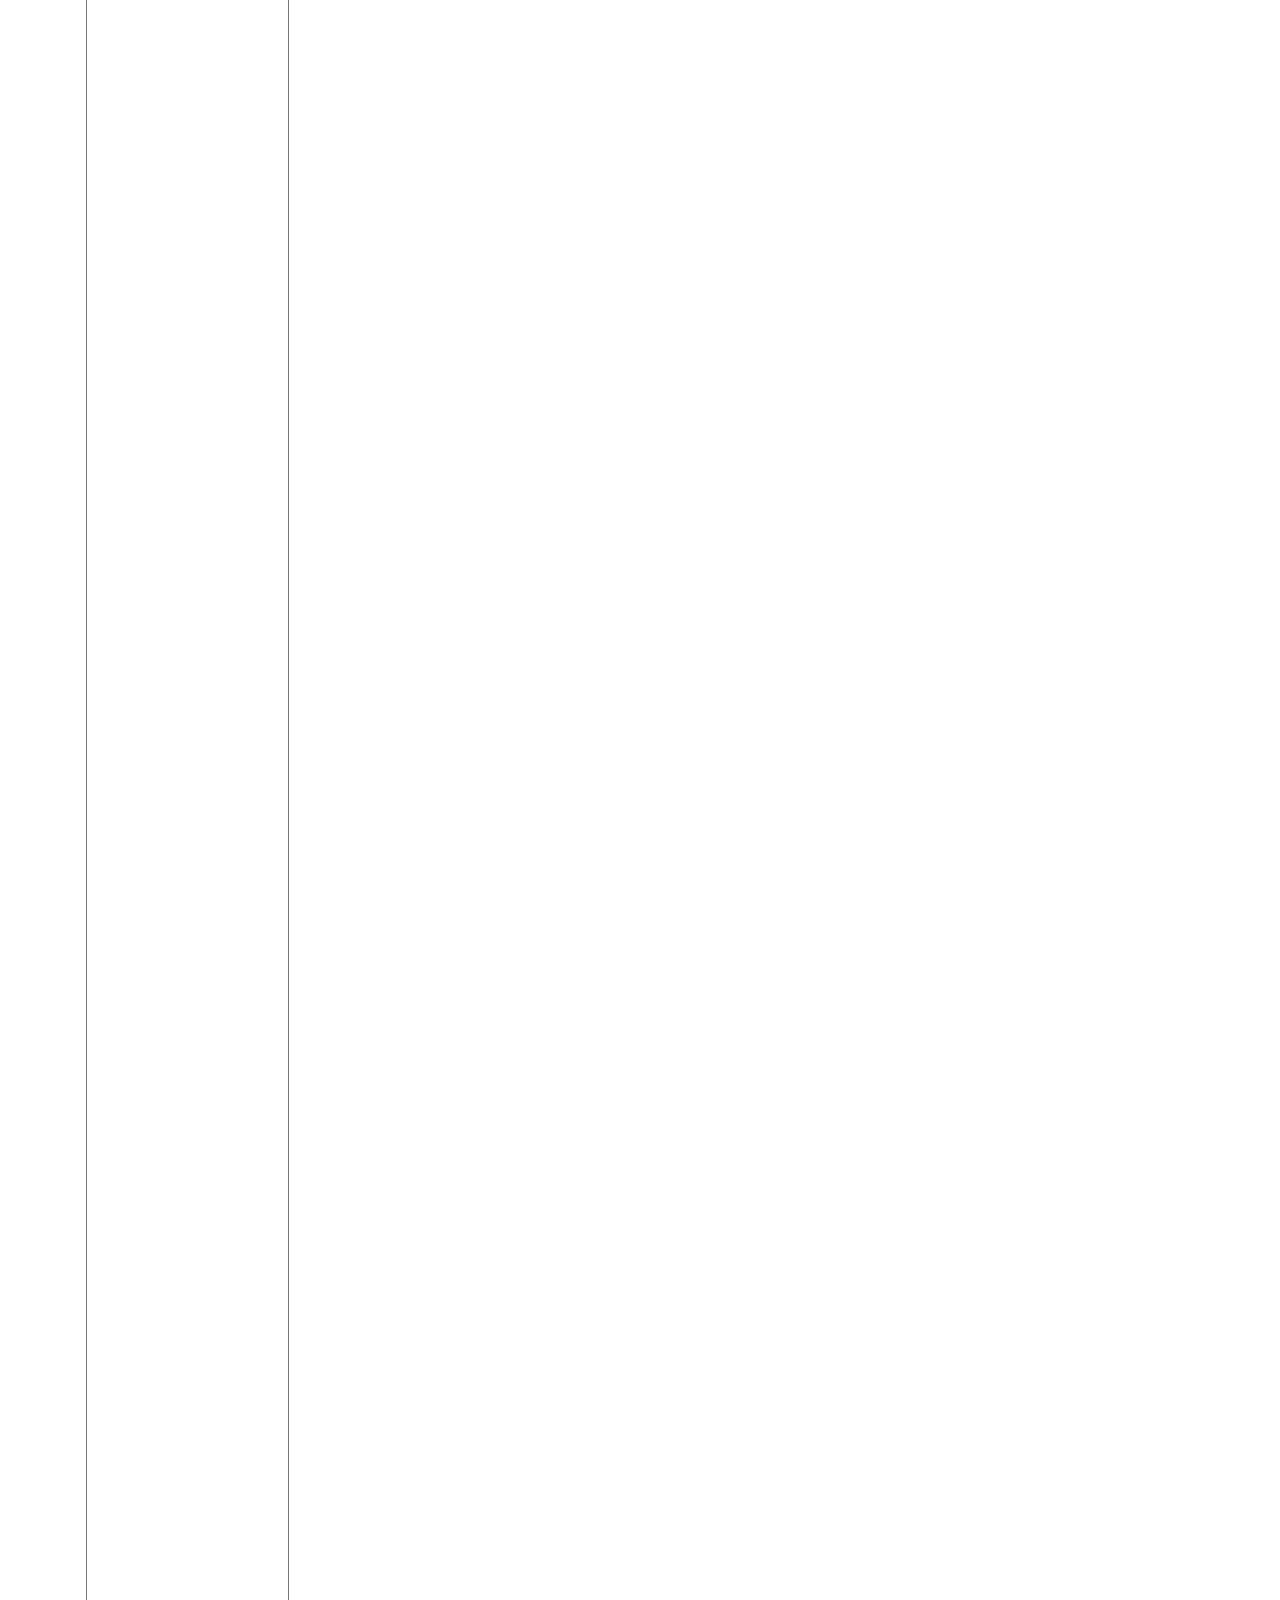
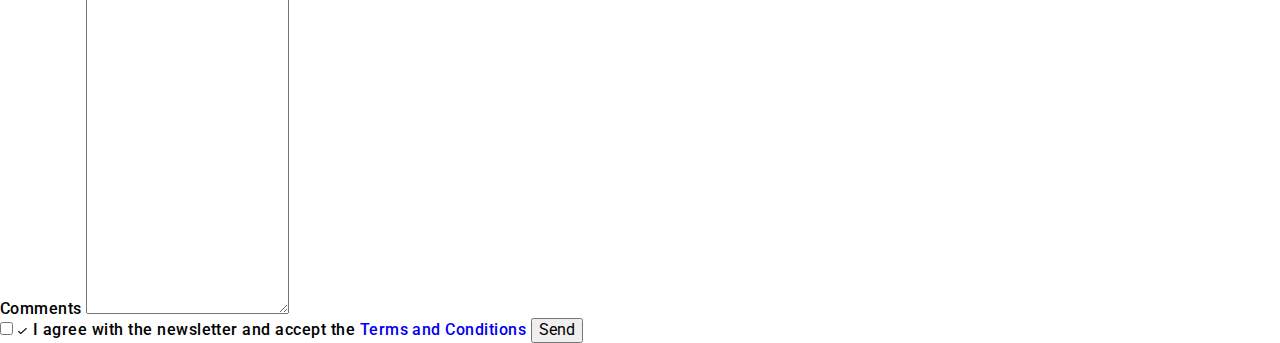
==== commit d0f4f00b: "Draft 6" ====
--- a/index.html
+++ b/index.html
@@ -354,33 +354,33 @@
 					</ul>
 				</address>
 			</div>
-			<div class="footer__icons">
-				<h3 class="footer_iconstitle">Find us on</h3>
-				<ul class="finduson__list">
-					<li class="finduson__item">
-						<a href="#" class="footer__icon--link">
-							<svg class="footer__icon--svg" width="20" height="20">
+			<div class="findus">
+				<h3 class="findus__title">Find us on</h3>
+				<ul class="findus__list">
+					<li class="findus__item">
+						<a href="#" class="findus__icon--link">
+							<svg class="findus__svg" width="20" height="20">
 								<use href="./images/sprite.svg#icon-instagram"></use>
 							</svg>
 						</a>
 					</li>
-					<li class="footer__icon--item">
-						<a href="#" class="footer__icon--link">
-							<svg class="footer__icon--svg" width="20" height="20">
+					<li class="findus__item">
+						<a href="#" class="findus__icon--link">
+							<svg class="findus__svg" width="20" height="20">
 								<use href="./images/sprite.svg#icon-twitter"></use>
 							</svg>
 						</a>
 					</li>
-					<li class="footer__icon--item facebook">
-						<a href="#" class="footer__icon--link">
-							<svg class="social-svg" width="20" height="20">
+					<li class="findus__item facebook">
+						<a href="#" class="findus__icon--link">
+							<svg class="findus__svg" width="20" height="20">
 								<use href="./images/sprite.svg#icon-facebook"></use>
 							</svg>
 						</a>
 					</li>
-					<li class="footer__icon--item">
-						<a href="#" class="footer__icon--link">
-							<svg class="social-svg" width="20" height="20">
+					<li class="findus__item">
+						<a href="#" class="findus__icon--link">
+							<svg class="findus__svg" width="20" height="20">
 								<use href="./images/sprite.svg#icon-linkedin"></use>
 							</svg>
 						</a>
--- a/main.css
+++ b/main.css
@@ -134,6 +134,12 @@
   margin-bottom: 30px;
 }
 
+.newsletter__button--icon:hover,
+.newsletter__button--icon:focus, .findus__icon--link:hover, .footer__contact--hover:focus,
+.footer__contact--hover:hover {
+  transition: color 250ms cubic-bezier(0.4, 0, 0.2, 1);
+}
+
 .header__section {
   border: 1px solid #ECECEC;
 }
@@ -344,6 +350,12 @@
   margin-bottom: 30px;
 }
 
+.newsletter__button--icon:hover,
+.newsletter__button--icon:focus, .findus__icon--link:hover, .footer__contact--hover:focus,
+.footer__contact--hover:hover {
+  transition: color 250ms cubic-bezier(0.4, 0, 0.2, 1);
+}
+
 .images__section {
   padding-top: 94px;
   padding-bottom: 94px;
@@ -391,6 +403,12 @@
   margin-bottom: 30px;
 }
 
+.newsletter__button--icon:hover,
+.newsletter__button--icon:focus, .findus__icon--link:hover, .footer__contact--hover:focus,
+.footer__contact--hover:hover {
+  transition: color 250ms cubic-bezier(0.4, 0, 0.2, 1);
+}
+
 .team__section {
   background-color: #F5F4FA;
   padding-top: 94px;
@@ -456,6 +474,7 @@
   justify-content: center;
   border-radius: 50%;
   fill: #AFB1B8;
+  cursor: pointer;
 }
 
 .social__link:hover,
@@ -478,6 +497,12 @@
   letter-spacing: 0.03em;
   color: #212121;
   margin-bottom: 30px;
+}
+
+.newsletter__button--icon:hover,
+.newsletter__button--icon:focus, .findus__icon--link:hover, .footer__contact--hover:focus,
+.footer__contact--hover:hover {
+  transition: color 250ms cubic-bezier(0.4, 0, 0.2, 1);
 }
 
 .brand__section {
@@ -522,12 +547,22 @@
   margin-bottom: 30px;
 }
 
+.footer__contact--hover:focus,
+.footer__contact--hover:hover, .findus__icon--link:hover, .newsletter__button--icon:hover,
+.newsletter__button--icon:focus {
+  transition: color 250ms cubic-bezier(0.4, 0, 0.2, 1);
+}
+
 .footer__section {
   background-color: #2F303A;
   padding-top: 60px;
   padding-bottom: 60px;
 }
 
+.footer__section--flex {
+  display: flex;
+}
+
 .footer__address {
   font-style: normal;
   width: 231px;
@@ -560,7 +595,6 @@
   color: #FFFFFF;
   cursor: pointer;
   opacity: 1;
-  transition: color var(--transition-duration) var(--transition-timing-function);
 }
 
 .footer__logo {
@@ -568,7 +602,7 @@
   margin-bottom: 9px;
 }
 
-.footer-icon-positioning {
+.findus {
   display: flex;
   flex-direction: column;
   justify-content: center;
@@ -576,8 +610,8 @@
   margin-top: 15px;
 }
 
-.footer-list-title {
-  color: var(--white-color);
+.findus__title {
+  color: #FFFFFF;
   font-weight: 700;
   font-size: 14px;
   line-height: 1.1428571429;
@@ -587,60 +621,64 @@
   position: relative;
 }
 
-.footer-icons-list {
-  display: flex;
-}
-
-.footer-icons-item:not(:last-child) {
-  margin-right: 10px;
-}
-
-.footer-icons-item {
-  cursor: pointer;
-  background-color: var(--footer-svg);
+.findus__list {
+  display: flex;
+}
+
+.findus__item {
+  cursor: pointer;
+  background-color: rgba(255, 255, 255, 0.1);
   border-radius: 50%;
   height: 44px;
   width: 44px;
 }
 
-.footer-icons-item:hover {
-  background-color: var(--highlight-color);
-  transition: color var(--transition-duration) var(--transition-timing-function);
-}
-
-.footer__section--flex {
-  display: flex;
-}
-
-.footer-social-link {
+.findus__item {
+  cursor: pointer;
+  background-color: rgba(255, 255, 255, 0.1);
+  border-radius: 50%;
+  height: 44px;
+  width: 44px;
+}
+
+.findus__item:not(:last-child) {
+  margin-right: 10px;
+}
+
+.findus__icon--link {
   width: 44px;
   height: 44px;
   display: flex;
   align-items: center;
   justify-content: center;
   border-radius: 50%;
-  fill: var(--white-color);
-}
-
-.newsletter {
+  fill: #FFFFFF;
+  cursor: pointer;
+}
+
+.findus__icon--link:hover {
+  background-color: #2196F3;
+}
+
+.newsletter__form {
   display: flex;
   justify-content: center;
   flex-direction: column;
   margin-left: auto;
 }
 
-.newsletter-form {
+.newsletter__form {
   display: flex;
   flex-direction: row;
 }
 
-.newsletter-email {
+.newsletter__title {
   font-family: Roboto;
   font-size: 16px;
   font-weight: 400;
   line-height: 0.8;
   letter-spacing: 0.03em;
-  color: var(--white-color);
+  color: #FFFFFF;
   background-color: transparent;
   border: 1px solid rgba(255, 255, 255, 0.3);
   filter: drop-shadow(0px 4px 4px rgba(0, 0, 0, 0.15));
@@ -649,7 +687,7 @@
   min-width: 359px;
 }
 
-.newsletter-button {
+.newsletter__button {
   font-family: Roboto;
   font-size: 16px;
   font-weight: 700;
@@ -657,8 +695,8 @@
   letter-spacing: 0.06em;
   text-align: center;
   padding: 10px 82px 10px 48px;
-  background-color: var(--highlight-color);
-  color: var(--white-color);
+  background-color: #2196F3;
+  color: #FFFFFF;
   margin-left: 12px;
   border: transparent;
   box-shadow: 0px 4px 4px rgba(0, 0, 0, 0.15);
@@ -668,23 +706,22 @@
   align-items: center;
 }
 
-.button-icon {
+.newsletter__button--icon {
   display: flex;
   justify-content: center;
   align-items: center;
   margin-left: 15px;
 }
 
-.newsletter-button:hover,
-.newsletter-button:focus {
+.newsletter__button--icon:hover,
+.newsletter__button--icon:focus {
   box-shadow: 0px 4px 4px rgba(0, 0, 0, 0.15);
   cursor: pointer;
   color: green;
   background-color: darkblue;
   cursor: pointer;
-  transition: color var(--transition-duration) var(--transition-timing-function);
-}
-
-.subscribe {
-  fill: var(--white-color);
+}
+
+.newsletter__subscribe {
+  fill: #FFFFFF;
 }/*# sourceMappingURL=main.css.map */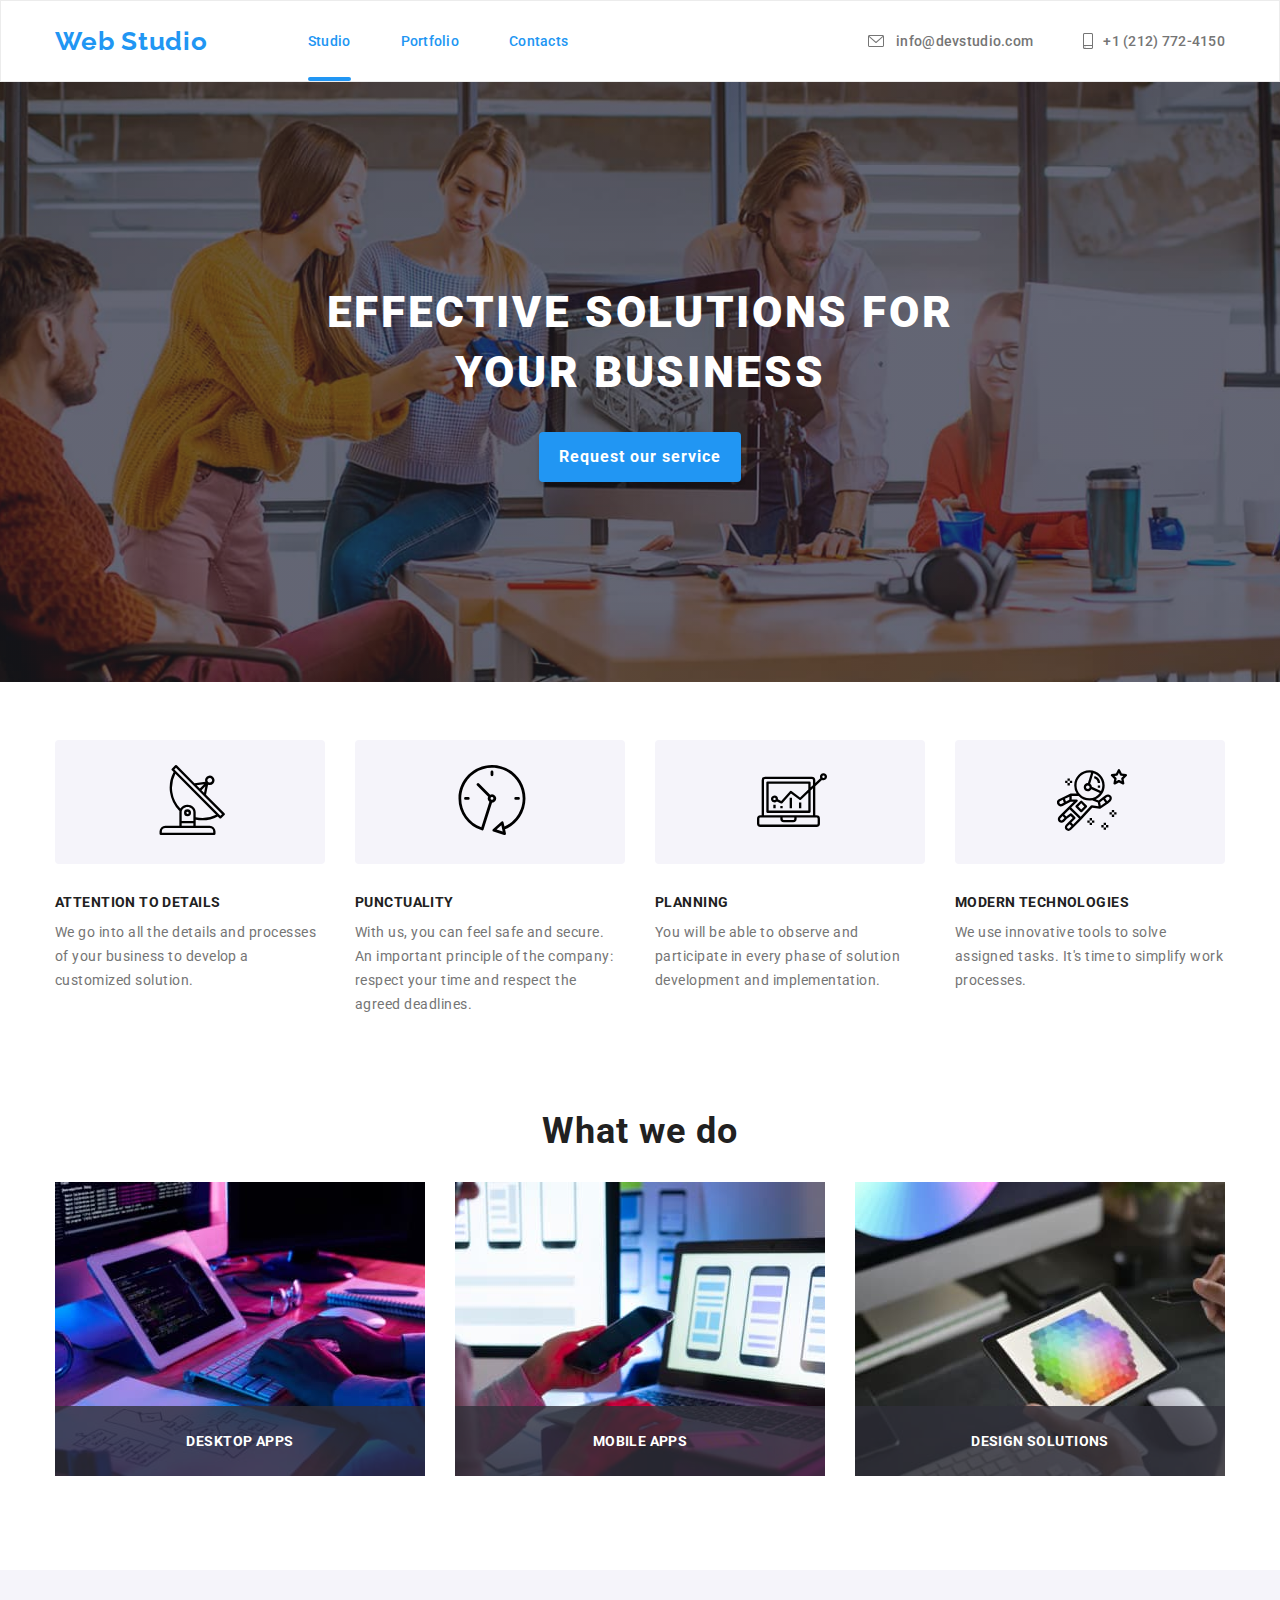
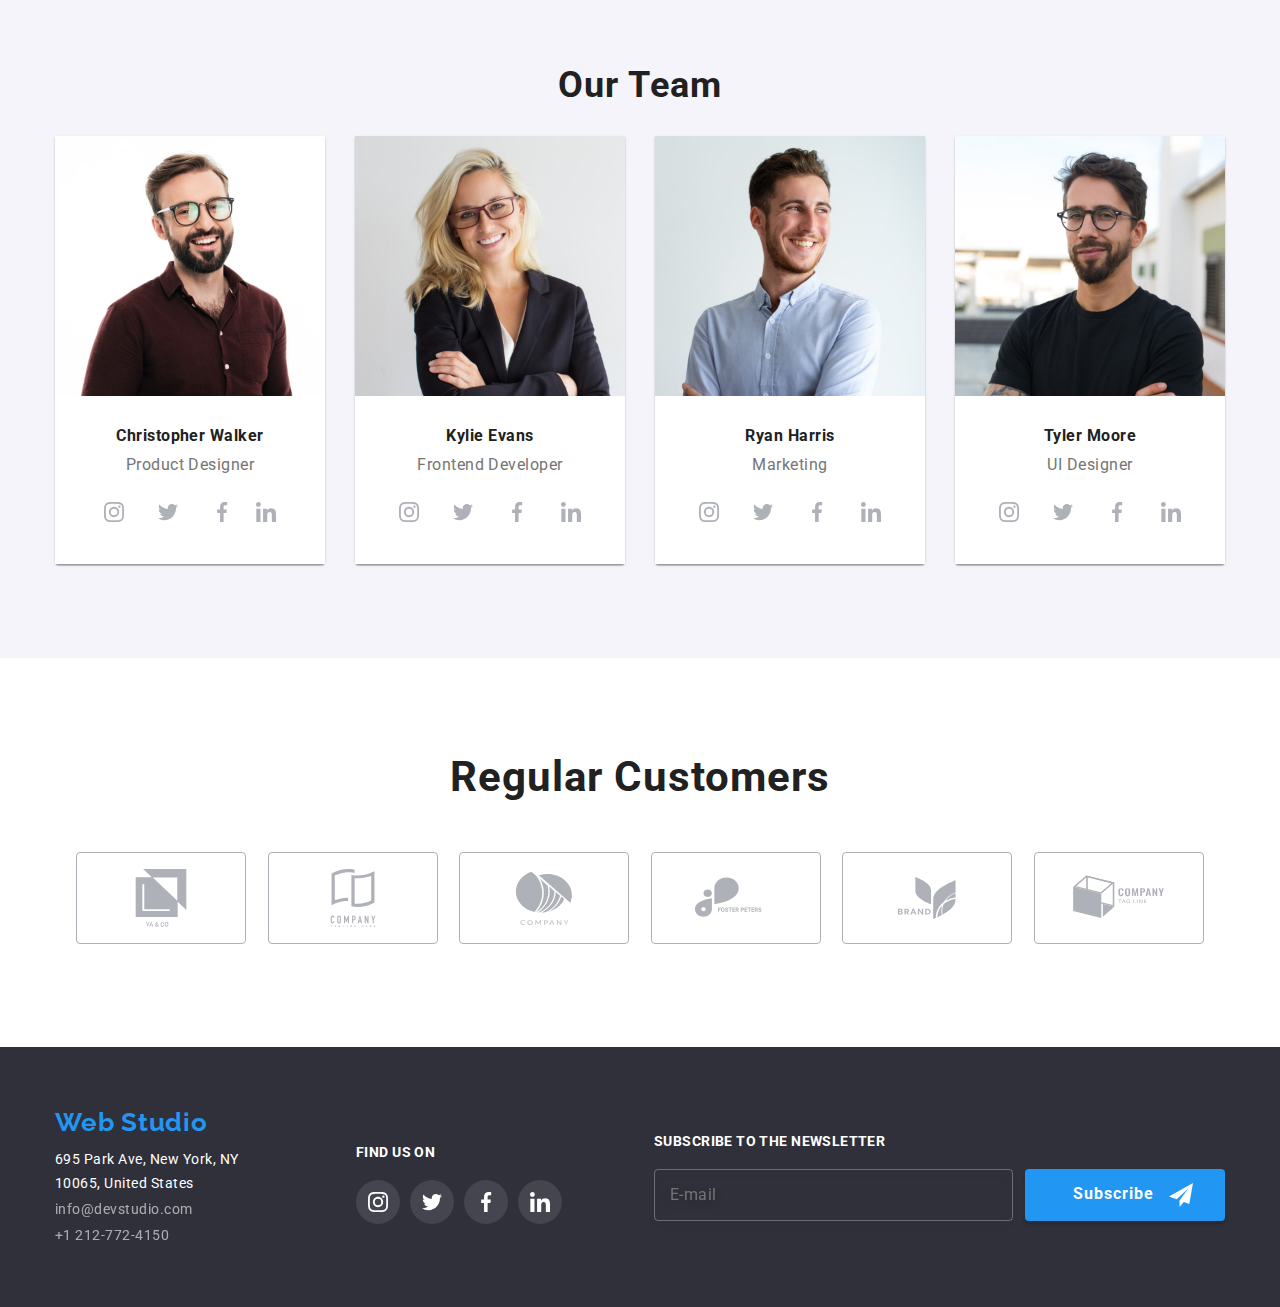
==== commit d1cecd62: "draft 7" ====
--- a/index.html
+++ b/index.html
@@ -339,7 +339,7 @@
 	<footer class="footer footer__section">
 		<div class="container  footer__section--flex">
 			<div>
-				<a href="./index.html" class="logo footer__logo footer__logo--hover">Web Studio</a>
+				<a href="./index.html" class="logo footer__logo footer__contact--hover">Web Studio</a>
 				<address class="footer__address">
 					<a href="https://goo.gl/maps/3bXYwfZaXWvFELf49" class="footer__address--link footer__hover">
 						695 Park Ave, New York, NY 10065, United States</a>
@@ -349,7 +349,7 @@
 								href="mailto:info@devstudio.com">info@devstudio.com</a>
 						</li>
 						<li>
-							<a class="footer__contact footer-hover" href="tel:2127724150">+1 212-772-4150</a>
+							<a class="footer__contact footer__contact--hover" href="tel:2127724150">+1 212-772-4150</a>
 						</li>
 					</ul>
 				</address>
@@ -405,73 +405,69 @@
 		</div>
 	</footer>
 
-
-
 	<div class="backdrop is-hidden" data-modal>
-		<div class="modalwindow">
-			<button type="button" class="modalwindow__button" data-modal-close>
-				<svg class="modalwindow__button--style" width="18" height="18">
+		<div class="modal">
+			<button type="button" class="modal__button" data-modal-close>
+				<svg width="18" height="18">
 					<use href="./images/sprite.svg#icon-close-black-18dp-2-1"></use>
 				</svg>
 			</button>
-			<h3 class="form">Leave your information and we'll call you back</h3>
-			<form action="/" name="service-request" class="form__modal">
-				<div class="form__positioning">
+			<h3 class="modal__title">Leave your information and we'll call you back</h3>
+			<form action="/" name="service-request" class="modal__form">
+				<div class="modal__form--hover">
 					<label for="name">
-						<span class="form__text">Name</span>
-						<span class="form__icon">
+						<span class="modal__text">Name</span>
+						<span class="modal__icon">
 							<input type="text" name="full-name" id="name" />
-							<svg class="form__svg" width="13" height="13">
+							<svg class="modal__svg" width="13" height="13">
 								<use href="./images/sprite.svg#icon-name"></use>
 							</svg>
 						</span>
 					</label>
 				</div>
-				<div class="form__positioning">
+				<div class="modal__form--hover">
 					<label for="phone-number">
-						<span class="form__text">Telephone</span>
-						<span class="form__icon">
+						<span class="modal__text">Telephone</span>
+						<span class="modal__icon">
 							<input type="tel" name="phone-number" id="phone-number" />
-							<svg class="form__svg" width="13" height="13">
+							<svg class="modal__svg" width="13" height="13">
 								<use href="./images/sprite.svg#icon-phone"></use>
 							</svg>
 						</span>
 					</label>
 				</div>
-				<div class="form__positioning">
-					<label for="form__email">
-						<span class="form__text">E-mail</span>
-						<span class="form__icon">
+				<div class="modal__form--hover">
+					<label for="form-email">
+						<span class="modal__text">E-mail</span>
+						<span class="modal__icon">
 							<input type="email" name="Email" id="form-email" />
-							<svg class="form__svg" width="15" height="12">
+							<svg class="modal__svg" width="15" height="12">
 								<use href="./images/sprite.svg#icon-email"></use>
 							</svg>
 						</span>
 					</label>
 				</div>
-				<div class="form__positioning">
+				<div class="modal__form--hover">
 					<label for="comments">
-						<span class="form__text">Comments</span>
+						<span class="modal__text">Comments</span>
 						<textarea name="comments" placeholder="Enter the text" id="comments" rows="200"></textarea>
 					</label>
 				</div>
-
-				<input type="checkbox" name="terms-and-conditions-name" id="terms-and-conditions"
-					class="checkbox" />
-				<label for="terms-and-conditions" class="checkbox__text">
-					<span class="checkbox__box">
-						<svg class="checkbox__check" width="11" height="8">
+	
+				<input type="checkbox" name="terms-and-conditions" id="terms-and-conditions" class="input " />
+				<label for="terms-and-conditions" class="input__terms">
+					<span class="input__check">
+						<svg class="icon-check" width="11" height="8">
 							<use href="./images/sprite.svg#icon-check"></use>
 						</svg>
 					</span>
-					<span class="checkbox__box--margin">
-						I agree with the newsletter and accept the <a href="#" class="checkbox__text---style">Terms and
+					<span class="input__check--margin">
+						I agree with the newsletter and accept the <a href="#">Terms and
 							Conditions</a>
 				</label>
-				<button type="submit" class="sendbutton">Send</button>
+				<button type="submit" class="input__button">Send</button>
 				</span>
 			</form>
-		</div>
 	</div>
 	<script src="./js/modal.js"></script>
 </body>
--- a/main.css
+++ b/main.css
@@ -134,10 +134,82 @@
   margin-bottom: 30px;
 }
 
-.newsletter__button--icon:hover,
-.newsletter__button--icon:focus, .findus__icon--link:hover, .footer__contact--hover:focus,
+.modal__form--hover:hover,
+.modal__form--hover:focus, #name:hover,
+#phone-number:hover,
+#form-email:hover,
+#comments:hover #name:focus,
+#phone-number:focus,
+#form-email:focus,
+#comments:focus,
+.modal__text:hover,
+.modal__text:focus, .portfolio__item:hover,
+.portfolio__item:focus, .portfolio__button:hover,
+.portfolio__button:focus, .newsletter__button:hover,
+.newsletter__button:focus, .findus__icon--link:hover, .footer__contact--hover:focus,
 .footer__contact--hover:hover {
   transition: color 250ms cubic-bezier(0.4, 0, 0.2, 1);
+}
+
+.newsletter__title, .findus__title {
+  color: #FFFFFF;
+  font-weight: 700;
+  font-size: 14px;
+  line-height: 1.1428571429;
+  letter-spacing: 0.03em;
+  text-transform: uppercase;
+  padding-bottom: 20px;
+  position: relative;
+}
+
+.is-hidden {
+  opacity: 0;
+  visibility: hidden;
+  pointer-events: none;
+}
+
+.brand__section, .team__section-title, .images__title {
+  font-weight: 700;
+  font-size: 36px;
+  line-height: 1.1666666667;
+  text-align: center;
+  letter-spacing: 0.03em;
+  color: #212121;
+  margin-bottom: 30px;
+}
+
+.modal__form--hover:hover,
+.modal__form--hover:focus, #name:hover,
+#phone-number:hover,
+#form-email:hover,
+#comments:hover #name:focus,
+#phone-number:focus,
+#form-email:focus,
+#comments:focus,
+.modal__text:hover,
+.modal__text:focus, .portfolio__item:hover,
+.portfolio__item:focus, .portfolio__button:hover,
+.portfolio__button:focus, .newsletter__button:hover,
+.newsletter__button:focus, .findus__icon--link:hover, .footer__contact--hover:focus,
+.footer__contact--hover:hover {
+  transition: color 250ms cubic-bezier(0.4, 0, 0.2, 1);
+}
+
+.newsletter__title, .findus__title {
+  color: #FFFFFF;
+  font-weight: 700;
+  font-size: 14px;
+  line-height: 1.1428571429;
+  letter-spacing: 0.03em;
+  text-transform: uppercase;
+  padding-bottom: 20px;
+  position: relative;
+}
+
+.is-hidden {
+  opacity: 0;
+  visibility: hidden;
+  pointer-events: none;
 }
 
 .header__section {
@@ -245,6 +317,50 @@
   cursor: pointer;
 }
 
+.brand__section, .team__section-title, .images__title {
+  font-weight: 700;
+  font-size: 36px;
+  line-height: 1.1666666667;
+  text-align: center;
+  letter-spacing: 0.03em;
+  color: #212121;
+  margin-bottom: 30px;
+}
+
+.modal__form--hover:hover,
+.modal__form--hover:focus, #name:hover,
+#phone-number:hover,
+#form-email:hover,
+#comments:hover #name:focus,
+#phone-number:focus,
+#form-email:focus,
+#comments:focus,
+.modal__text:hover,
+.modal__text:focus, .portfolio__item:hover,
+.portfolio__item:focus, .portfolio__button:hover,
+.portfolio__button:focus, .newsletter__button:hover,
+.newsletter__button:focus, .findus__icon--link:hover, .footer__contact--hover:focus,
+.footer__contact--hover:hover {
+  transition: color 250ms cubic-bezier(0.4, 0, 0.2, 1);
+}
+
+.newsletter__title, .findus__title {
+  color: #FFFFFF;
+  font-weight: 700;
+  font-size: 14px;
+  line-height: 1.1428571429;
+  letter-spacing: 0.03em;
+  text-transform: uppercase;
+  padding-bottom: 20px;
+  position: relative;
+}
+
+.is-hidden {
+  opacity: 0;
+  visibility: hidden;
+  pointer-events: none;
+}
+
 .hero__section {
   background-color: #2F303A;
   padding-top: 200px;
@@ -297,6 +413,50 @@
   transition: color cubic-bezier(0.4, 0, 0.2, 1);
 }
 
+.brand__section, .team__section-title, .images__title {
+  font-weight: 700;
+  font-size: 36px;
+  line-height: 1.1666666667;
+  text-align: center;
+  letter-spacing: 0.03em;
+  color: #212121;
+  margin-bottom: 30px;
+}
+
+.modal__form--hover:hover,
+.modal__form--hover:focus, #name:hover,
+#phone-number:hover,
+#form-email:hover,
+#comments:hover #name:focus,
+#phone-number:focus,
+#form-email:focus,
+#comments:focus,
+.modal__text:hover,
+.modal__text:focus, .portfolio__item:hover,
+.portfolio__item:focus, .portfolio__button:hover,
+.portfolio__button:focus, .newsletter__button:hover,
+.newsletter__button:focus, .findus__icon--link:hover, .footer__contact--hover:focus,
+.footer__contact--hover:hover {
+  transition: color 250ms cubic-bezier(0.4, 0, 0.2, 1);
+}
+
+.newsletter__title, .findus__title {
+  color: #FFFFFF;
+  font-weight: 700;
+  font-size: 14px;
+  line-height: 1.1428571429;
+  letter-spacing: 0.03em;
+  text-transform: uppercase;
+  padding-bottom: 20px;
+  position: relative;
+}
+
+.is-hidden {
+  opacity: 0;
+  visibility: hidden;
+  pointer-events: none;
+}
+
 .features__section {
   padding-top: 58px;
 }
@@ -350,10 +510,38 @@
   margin-bottom: 30px;
 }
 
-.newsletter__button--icon:hover,
-.newsletter__button--icon:focus, .findus__icon--link:hover, .footer__contact--hover:focus,
+.modal__form--hover:hover,
+.modal__form--hover:focus, #name:hover,
+#phone-number:hover,
+#form-email:hover,
+#comments:hover #name:focus,
+#phone-number:focus,
+#form-email:focus,
+#comments:focus,
+.modal__text:hover,
+.modal__text:focus, .portfolio__item:hover,
+.portfolio__item:focus, .portfolio__button:hover,
+.portfolio__button:focus, .newsletter__button:hover,
+.newsletter__button:focus, .findus__icon--link:hover, .footer__contact--hover:focus,
 .footer__contact--hover:hover {
   transition: color 250ms cubic-bezier(0.4, 0, 0.2, 1);
+}
+
+.newsletter__title, .findus__title {
+  color: #FFFFFF;
+  font-weight: 700;
+  font-size: 14px;
+  line-height: 1.1428571429;
+  letter-spacing: 0.03em;
+  text-transform: uppercase;
+  padding-bottom: 20px;
+  position: relative;
+}
+
+.is-hidden {
+  opacity: 0;
+  visibility: hidden;
+  pointer-events: none;
 }
 
 .images__section {
@@ -403,10 +591,38 @@
   margin-bottom: 30px;
 }
 
-.newsletter__button--icon:hover,
-.newsletter__button--icon:focus, .findus__icon--link:hover, .footer__contact--hover:focus,
+.modal__form--hover:hover,
+.modal__form--hover:focus, #name:hover,
+#phone-number:hover,
+#form-email:hover,
+#comments:hover #name:focus,
+#phone-number:focus,
+#form-email:focus,
+#comments:focus,
+.modal__text:hover,
+.modal__text:focus, .portfolio__item:hover,
+.portfolio__item:focus, .portfolio__button:hover,
+.portfolio__button:focus, .newsletter__button:hover,
+.newsletter__button:focus, .findus__icon--link:hover, .footer__contact--hover:focus,
 .footer__contact--hover:hover {
   transition: color 250ms cubic-bezier(0.4, 0, 0.2, 1);
+}
+
+.newsletter__title, .findus__title {
+  color: #FFFFFF;
+  font-weight: 700;
+  font-size: 14px;
+  line-height: 1.1428571429;
+  letter-spacing: 0.03em;
+  text-transform: uppercase;
+  padding-bottom: 20px;
+  position: relative;
+}
+
+.is-hidden {
+  opacity: 0;
+  visibility: hidden;
+  pointer-events: none;
 }
 
 .team__section {
@@ -499,10 +715,38 @@
   margin-bottom: 30px;
 }
 
-.newsletter__button--icon:hover,
-.newsletter__button--icon:focus, .findus__icon--link:hover, .footer__contact--hover:focus,
+.modal__form--hover:hover,
+.modal__form--hover:focus, #name:hover,
+#phone-number:hover,
+#form-email:hover,
+#comments:hover #name:focus,
+#phone-number:focus,
+#form-email:focus,
+#comments:focus,
+.modal__text:hover,
+.modal__text:focus, .portfolio__item:hover,
+.portfolio__item:focus, .portfolio__button:hover,
+.portfolio__button:focus, .newsletter__button:hover,
+.newsletter__button:focus, .findus__icon--link:hover, .footer__contact--hover:focus,
 .footer__contact--hover:hover {
   transition: color 250ms cubic-bezier(0.4, 0, 0.2, 1);
+}
+
+.newsletter__title, .findus__title {
+  color: #FFFFFF;
+  font-weight: 700;
+  font-size: 14px;
+  line-height: 1.1428571429;
+  letter-spacing: 0.03em;
+  text-transform: uppercase;
+  padding-bottom: 20px;
+  position: relative;
+}
+
+.is-hidden {
+  opacity: 0;
+  visibility: hidden;
+  pointer-events: none;
 }
 
 .brand__section {
@@ -547,10 +791,38 @@
   margin-bottom: 30px;
 }
 
-.footer__contact--hover:focus,
-.footer__contact--hover:hover, .findus__icon--link:hover, .newsletter__button--icon:hover,
-.newsletter__button--icon:focus {
+.modal__form--hover:hover,
+.modal__form--hover:focus, #name:hover,
+#phone-number:hover,
+#form-email:hover,
+#comments:hover #name:focus,
+#phone-number:focus,
+#form-email:focus,
+#comments:focus,
+.modal__text:hover,
+.modal__text:focus, .portfolio__item:hover,
+.portfolio__item:focus, .portfolio__button:hover,
+.portfolio__button:focus, .footer__contact--hover:focus,
+.footer__contact--hover:hover, .findus__icon--link:hover, .newsletter__button:hover,
+.newsletter__button:focus {
   transition: color 250ms cubic-bezier(0.4, 0, 0.2, 1);
+}
+
+.findus__title, .newsletter__title {
+  color: #FFFFFF;
+  font-weight: 700;
+  font-size: 14px;
+  line-height: 1.1428571429;
+  letter-spacing: 0.03em;
+  text-transform: uppercase;
+  padding-bottom: 20px;
+  position: relative;
+}
+
+.is-hidden {
+  opacity: 0;
+  visibility: hidden;
+  pointer-events: none;
 }
 
 .footer__section {
@@ -580,7 +852,7 @@
 .footer__contact {
   font-weight: 400;
   font-size: 14px;
-  line-height: 24px;
+  line-height: 1.7142857143;
   color: #FFFFFF;
   opacity: 0.6;
 }
@@ -610,17 +882,6 @@
   margin-top: 15px;
 }
 
-.findus__title {
-  color: #FFFFFF;
-  font-weight: 700;
-  font-size: 14px;
-  line-height: 1.1428571429;
-  letter-spacing: 0.03em;
-  text-transform: uppercase;
-  padding-bottom: 20px;
-  position: relative;
-}
-
 .findus__list {
   display: flex;
 }
@@ -660,7 +921,7 @@
   background-color: #2196F3;
 }
 
-.newsletter__form {
+.newsletter {
   display: flex;
   justify-content: center;
   flex-direction: column;
@@ -672,7 +933,7 @@
   flex-direction: row;
 }
 
-.newsletter__title {
+.newsletter__email {
   font-family: Roboto;
   font-size: 16px;
   font-weight: 400;
@@ -713,8 +974,8 @@
   margin-left: 15px;
 }
 
-.newsletter__button--icon:hover,
-.newsletter__button--icon:focus {
+.newsletter__button:hover,
+.newsletter__button:focus {
   box-shadow: 0px 4px 4px rgba(0, 0, 0, 0.15);
   cursor: pointer;
   color: green;
@@ -724,4 +985,429 @@
 
 .newsletter__subscribe {
   fill: #FFFFFF;
+}
+
+.images__title, .team__section-title, .brand__section {
+  font-weight: 700;
+  font-size: 36px;
+  line-height: 1.1666666667;
+  text-align: center;
+  letter-spacing: 0.03em;
+  color: #212121;
+  margin-bottom: 30px;
+}
+
+.modal__form--hover:hover,
+.modal__form--hover:focus, #name:hover,
+#phone-number:hover,
+#form-email:hover,
+#comments:hover #name:focus,
+#phone-number:focus,
+#form-email:focus,
+#comments:focus,
+.modal__text:hover,
+.modal__text:focus, .footer__contact--hover:focus,
+.footer__contact--hover:hover, .findus__icon--link:hover, .newsletter__button:hover,
+.newsletter__button:focus, .portfolio__button:hover,
+.portfolio__button:focus, .portfolio__item:hover,
+.portfolio__item:focus {
+  transition: color 250ms cubic-bezier(0.4, 0, 0.2, 1);
+}
+
+.findus__title, .newsletter__title {
+  color: #FFFFFF;
+  font-weight: 700;
+  font-size: 14px;
+  line-height: 1.1428571429;
+  letter-spacing: 0.03em;
+  text-transform: uppercase;
+  padding-bottom: 20px;
+  position: relative;
+}
+
+.is-hidden {
+  opacity: 0;
+  visibility: hidden;
+  pointer-events: none;
+}
+
+.portfolio {
+  padding-top: 94px;
+  padding-bottom: 94px;
+}
+
+.portfolio__filter {
+  display: flex;
+  justify-content: center;
+  margin-bottom: 50px;
+}
+
+.portfolio__button {
+  font-family: "roboto";
+  font-weight: 500;
+  font-size: 16px;
+  line-height: 1.875;
+  text-align: center;
+  letter-spacing: 0.03em;
+  color: #212121;
+  background-color: #F5F4FA;
+  cursor: pointer;
+  border-radius: 4px;
+  border: none;
+  padding: 6px 26px;
+}
+
+.portfolio__button:hover,
+.portfolio__button:focus {
+  color: #FFFFFF;
+  background-color: #2196F3;
+  box-shadow: 0px 3px 1px rgba(0, 0, 0, 0.1), 0px 1px 2px rgba(0, 0, 0, 0.08), 0px 2px 2px rgba(0, 0, 0, 0.12);
+  border-radius: 4px;
+}
+
+.portfolio__button--margin:not(:last-child) {
+  margin-right: 8px;
+}
+
+.portfolio__list {
+  display: flex;
+  flex-wrap: wrap;
+  margin-top: -30px;
+  margin-left: -30px;
+}
+
+.portfolio__item:hover,
+.portfolio__item:focus {
+  box-shadow: 0px 1px 1px rgba(0, 0, 0, 0.12), 0px 4px 4px rgba(0, 0, 0, 0.06), 1px 4px 6px rgba(0, 0, 0, 0.16);
+}
+
+.portfolio__item {
+  flex-basis: calc(33.3333333333% - 30px);
+  margin-left: 30px;
+  margin-top: 30px;
+  cursor: pointer;
+}
+
+.card {
+  padding: 20px 24px;
+  background: #FFFFFF;
+  border-left: 1px solid #FFFFFF;
+  border-bottom: 1px solid #FFFFFF;
+  border-right: 1px solid #FFFFFF;
+}
+
+.card__title {
+  font-weight: 700;
+  font-size: 18px;
+  line-height: 1.8;
+  letter-spacing: 0.06em;
+  color: #212121;
+  margin-bottom: 4px;
+}
+
+.card__description {
+  font-weight: 400;
+  font-size: 16px;
+  line-height: 1.5;
+  letter-spacing: 0.03em;
+  color: #757575;
+}
+
+.portfolio__item--position {
+  position: relative;
+}
+
+.portfolio__item--position:hover .overlay__style {
+  transform: translatey(0);
+}
+
+.overlay {
+  position: relative;
+  overflow: hidden;
+}
+
+.overlay__style {
+  position: absolute;
+  display: block;
+  padding: 63px 24px;
+  background-color: #2196F3;
+  top: 0;
+  left: 0;
+  width: 100%;
+  height: 100%;
+  transform: translateY(100%);
+  transition: 250ms cubic-bezier(0.4, 0, 0.2, 1);
+}
+
+.overlay__text {
+  font-family: Roboto;
+  font-size: 18px;
+  font-weight: 400;
+  line-height: 28px;
+  letter-spacing: 0.03em;
+  text-align: left;
+  color: #FFFFFF;
+}
+
+.images__title, .team__section-title, .brand__section {
+  font-weight: 700;
+  font-size: 36px;
+  line-height: 1.1666666667;
+  text-align: center;
+  letter-spacing: 0.03em;
+  color: #212121;
+  margin-bottom: 30px;
+}
+
+.footer__contact--hover:focus,
+.footer__contact--hover:hover, .findus__icon--link:hover, .newsletter__button:hover,
+.newsletter__button:focus, .portfolio__button:hover,
+.portfolio__button:focus, .portfolio__item:hover,
+.portfolio__item:focus, #name:hover,
+#phone-number:hover,
+#form-email:hover,
+#comments:hover #name:focus,
+#phone-number:focus,
+#form-email:focus,
+#comments:focus,
+.modal__text:hover,
+.modal__text:focus, .modal__form--hover:hover,
+.modal__form--hover:focus {
+  transition: color 250ms cubic-bezier(0.4, 0, 0.2, 1);
+}
+
+.findus__title, .newsletter__title {
+  color: #FFFFFF;
+  font-weight: 700;
+  font-size: 14px;
+  line-height: 1.1428571429;
+  letter-spacing: 0.03em;
+  text-transform: uppercase;
+  padding-bottom: 20px;
+  position: relative;
+}
+
+.is-hidden {
+  opacity: 0;
+  visibility: hidden;
+  pointer-events: none;
+}
+
+.backdrop {
+  position: fixed;
+  width: 100vw;
+  height: 100vh;
+  left: 0px;
+  top: 0px;
+  background-color: rgba(0, 0, 0, 0.2);
+  opacity: 1;
+  transition: opacity 250ms, cubic-bezier(0.4, 0, 0.2, 1), visibility 250ms, cubic-bezier(0.4, 0, 0.2, 1);
+}
+
+.modal {
+  height: 581px;
+  width: 528px;
+  background-color: #FFFFFF;
+  box-shadow: 0px 1px 3px rgba(0, 0, 0, 0.12), 0px 1px 1px rgba(0, 0, 0, 0.14), 0px 2px 1px rgba(0, 0, 0, 0.2);
+  border-radius: 4px;
+  position: absolute;
+  top: 50%;
+  left: 50%;
+  transform: translate(-50%, -50%);
+}
+
+.is-hidden {
+  opacity: 0;
+  visibility: hidden;
+  pointer-events: none;
+}
+
+.modal__button {
+  position: absolute;
+  display: flex;
+  justify-content: center;
+  align-items: center;
+  width: 30px;
+  height: 30px;
+  margin-top: 10px;
+  margin-left: 490px;
+  border-radius: 50%;
+  background-color: transparent;
+  border: 1px solid rgba(0, 0, 0, 0.1);
+}
+
+.modal__button:hover,
+.modal__button:focus {
+  fill: #2196F3;
+  cursor: pointer;
+  box-shadow: 0px 0px 15px var(--text-color-secondary);
+}
+
+.modal__text {
+  font-family: Roboto;
+  font-weight: 400;
+  font-size: 12px;
+  line-height: 1.1666666667;
+  letter-spacing: 0.01em;
+  color: #757575;
+  margin-left: 40px;
+}
+
+.modal__icon {
+  position: relative;
+  display: flex;
+}
+
+.modal__svg {
+  position: absolute;
+  top: 0;
+  left: 0;
+  transform: translateY(-50%);
+  margin-left: 50px;
+  margin-top: 25px;
+  transition: fill 250ms cubic-bezier(0.4, 0, 0.2, 1);
+}
+
+#name,
+#phone-number,
+#form-email,
+#comments {
+  min-width: 448px;
+  margin-left: 40px;
+  border: 1px solid rgba(33, 33, 33, 0.2);
+  border-radius: 4px;
+  padding-left: 30px;
+  cursor: pointer;
+  margin-top: 4px;
+  height: 40px;
+  color: #757575;
+}
+
+#name:hover,
+#phone-number:hover,
+#form-email:hover,
+#comments:hover #name:focus,
+#phone-number:focus,
+#form-email:focus,
+#comments:focus,
+.modal__text:hover,
+.modal__text:focus {
+  color: #2196F3;
+  border: 1px solid #2196F3;
+}
+
+#comments {
+  font-family: Roboto;
+  font-weight: 400;
+  font-size: 12px;
+  line-height: 1.1666666667;
+  letter-spacing: 0.01em;
+  text-align: left;
+  height: 120px;
+  padding-left: 10px;
+  margin-bottom: 0;
+}
+
+.modal__form {
+  position: absolute;
+  margin-top: 60px;
+  left: 0;
+  top: 0;
+}
+
+.modal__title {
+  margin: 40px 40px 10px 40px;
+  max-width: 448px;
+  font-family: Roboto;
+  font-weight: 700;
+  line-height: 1.15;
+  font-size: 20px;
+  letter-spacing: 0.03em;
+  text-align: center;
+}
+
+.modal__form--hover:hover,
+.modal__form--hover:focus {
+  cursor: pointer;
+  fill: #2196F3;
+}
+
+.modal__icon {
+  margin-right: 9px;
+  display: block;
+}
+
+.input__button {
+  font-family: Roboto;
+  font-weight: 700;
+  font-size: 16px;
+  line-height: 1.875;
+  letter-spacing: 0.06em;
+  text-align: center;
+  color: #FFFFFF;
+  background: #2196F3;
+  box-shadow: 0px 4px 4px rgba(0, 0, 0, 0.15);
+  border: 1px solid #2196F3;
+  border-radius: 4px;
+  padding: 10px 55px;
+  margin-left: 164px;
+  margin-bottom: 40px;
+  width: 200px;
+}
+
+.input__button:hover,
+.input__button:focus {
+  cursor: pointer;
+  box-shadow: 0px 0px 15px #757575;
+}
+
+.input__button:active {
+  box-shadow: none;
+}
+
+.input {
+  visibility: hidden;
+}
+
+.input__terms {
+  display: flex;
+  cursor: pointer;
+  font-family: Roboto;
+  font-size: 14px;
+  font-weight: 400;
+  line-height: 1.7142857143;
+  letter-spacing: 0.03em;
+  color: #757575;
+}
+
+.input__check {
+  width: 15px;
+  height: 15px;
+  border: 1px solid #212121;
+  border-radius: 2px;
+  margin-right: 8px;
+  margin-top: 5px;
+  margin-left: 52px;
+  display: flex;
+  align-items: center;
+  justify-content: center;
+}
+
+.input__terms {
+  display: flex;
+  cursor: pointer;
+}
+
+.input__check--margin {
+  max-width: 400px;
+  margin-bottom: 10px;
+}
+
+.icon-check {
+  fill: #FFFFFF;
+}
+
+.input:checked + .input__terms > .input__check {
+  background-color: #2196F3;
+  border: none;
 }/*# sourceMappingURL=main.css.map */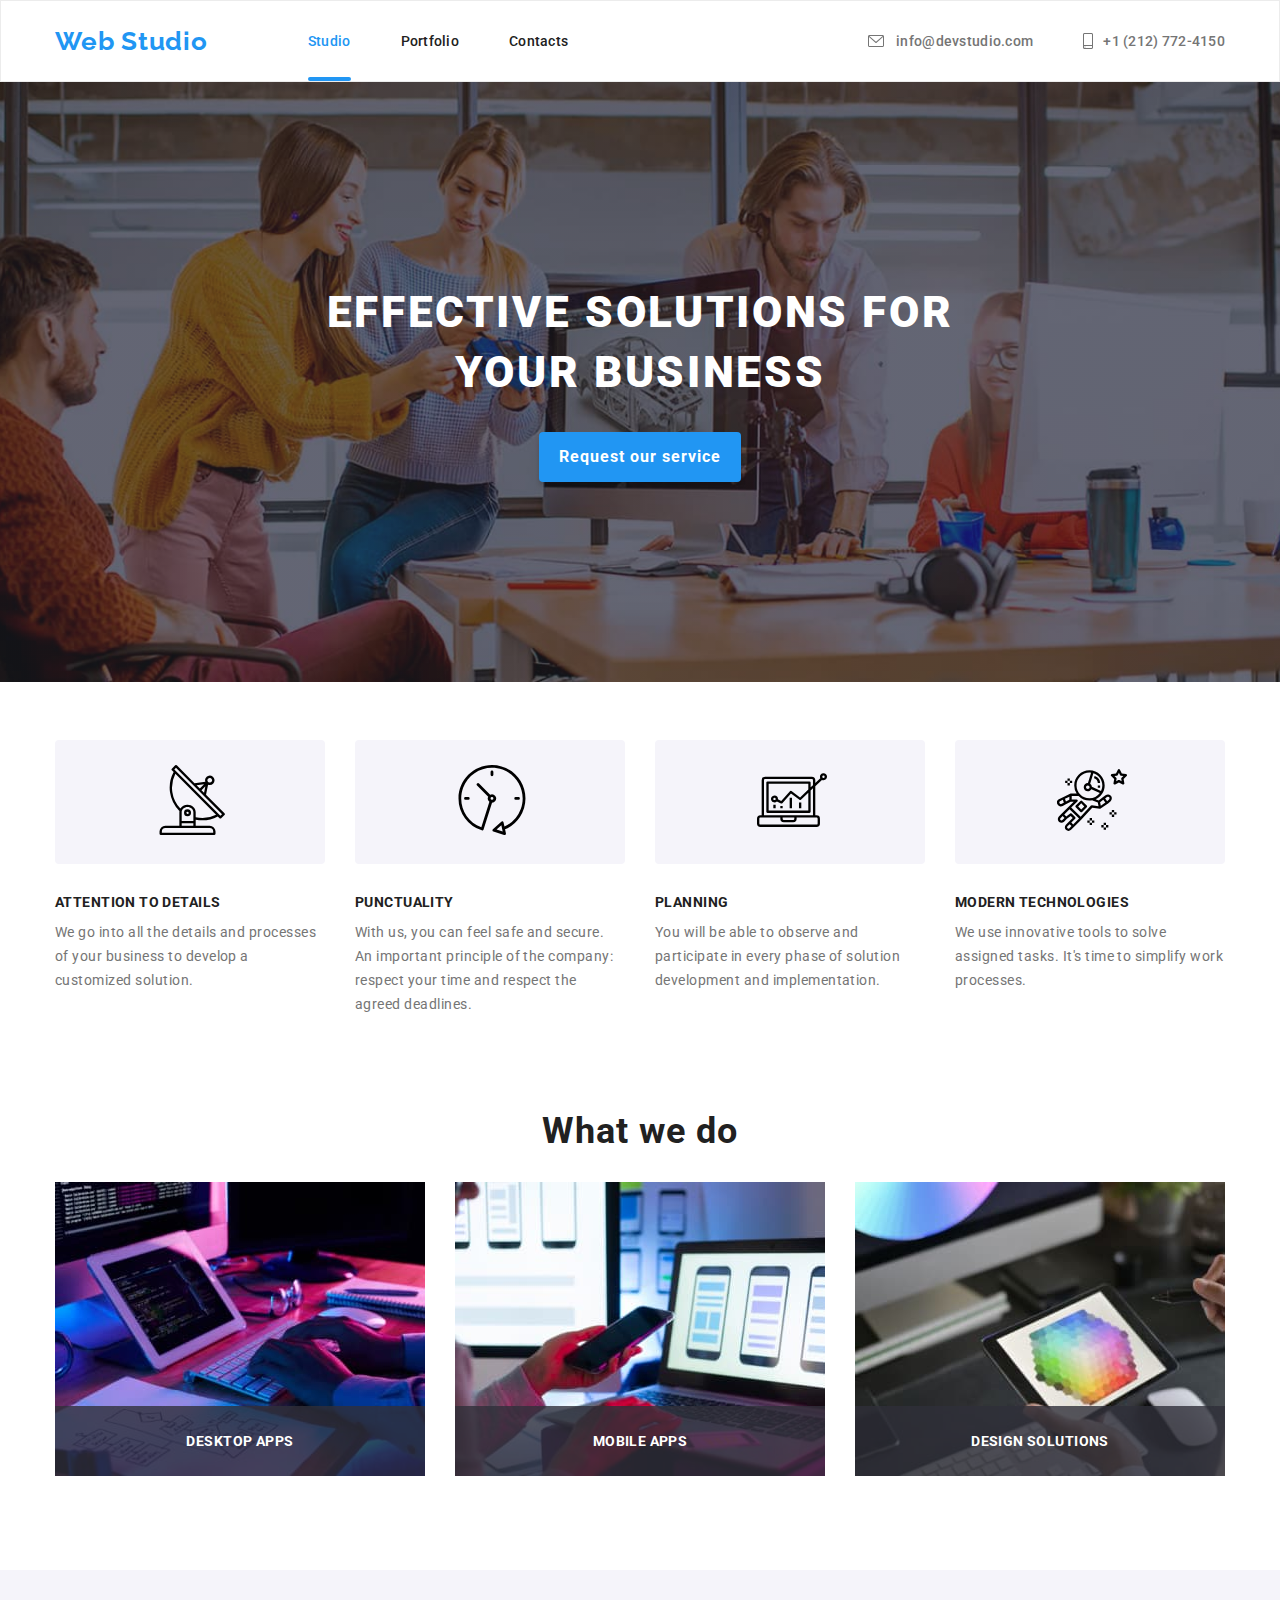
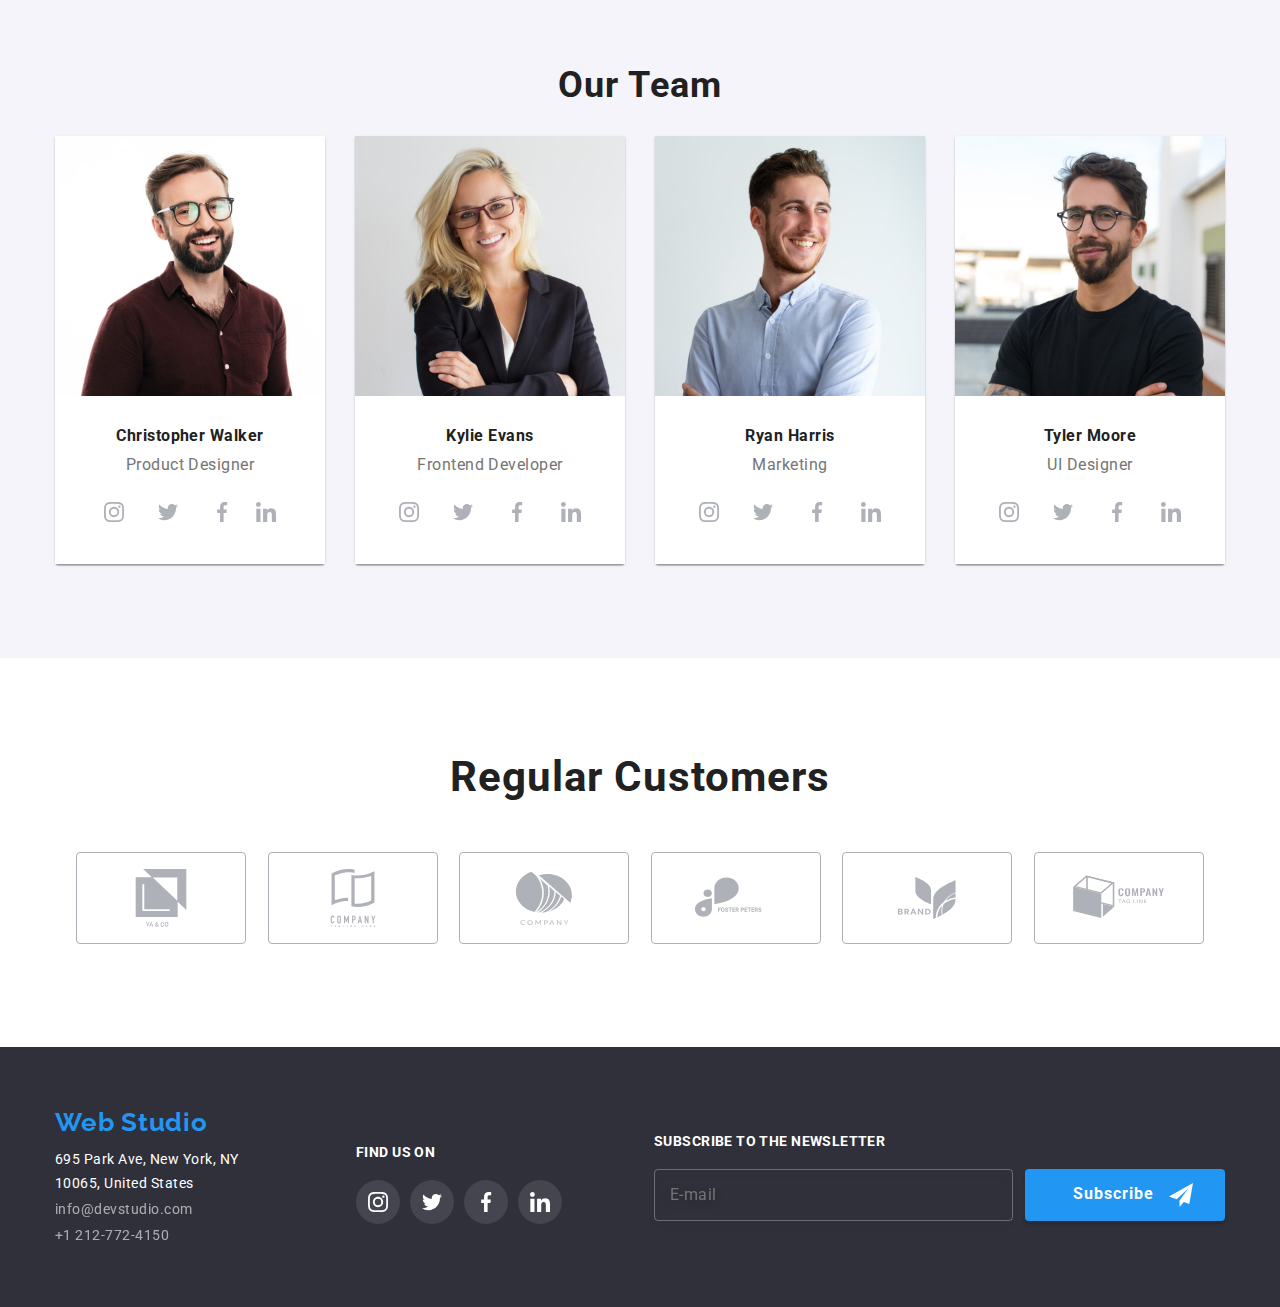
==== commit f9bd456d: "Draft 9" ====
--- a/index.html
+++ b/index.html
@@ -11,7 +11,7 @@
 	<link rel="stylesheet"
 		href="https://cdnjs.cloudflare.com/ajax/libs/modern-normalize/1.1.0/modern-normalize.min.css">
 
-	<link rel="stylesheet" href="./main.css">
+	<link rel="stylesheet" href="./main.min.css">
 </head>
 
 <body>
--- a/main.min.css
+++ b/main.min.css
@@ -0,0 +1 @@
+body{font-family:"Roboto";font-style:normal;font-weight:500;letter-spacing:.03em;color:var(--text-color-default);margin:0}a{text-decoration:none}ul{list-style-type:none;margin-top:0px;margin-bottom:0px;padding-left:0px}.visually-hidden{position:absolute;width:1px;height:1px;margin:-1px;border:0;padding:0;white-space:nowrap;-webkit-clip-path:inset(100%);clip-path:inset(100%);clip:rect(0 0 0 0);overflow:hidden}h1,h2,h3,h4,h5,h6,p{margin-top:0;margin-bottom:0}img{display:block;max-width:100%;height:auto}input,textarea{outline:none}.container{width:1200px;padding-left:15px;padding-right:15px;margin:0 auto}body{font-family:"Roboto";font-style:normal;font-weight:500;letter-spacing:.03em;color:var(--text-color-default);margin:0}a{text-decoration:none}ul{list-style-type:none;margin-top:0px;margin-bottom:0px;padding-left:0px}.visually-hidden{position:absolute;width:1px;height:1px;margin:-1px;border:0;padding:0;white-space:nowrap;-webkit-clip-path:inset(100%);clip-path:inset(100%);clip:rect(0 0 0 0);overflow:hidden}h1,h2,h3,h4,h5,h6,p{margin-top:0;margin-bottom:0}img{display:block;max-width:100%;height:auto}.container{width:1200px;padding-left:15px;padding-right:15px;margin:0 auto}input,textarea{outline:none}.brand__section,.team__section-title,.images__title{font-weight:700;font-size:36px;line-height:1.1666666667;text-align:center;letter-spacing:.03em;color:#212121;margin-bottom:30px}.modal__form--hover:hover,.modal__form--hover:focus,#name:hover,#phone-number:hover,#form-email:hover,#comments:hover #name:focus,#phone-number:focus,#form-email:focus,#comments:focus,.modal__text:hover,.modal__text:focus,.portfolio__item:hover,.portfolio__item:focus,.portfolio__button:hover,.portfolio__button:focus,.newsletter__button:hover,.newsletter__button:focus,.findus__icon--link:hover,.footer__contact--hover:focus,.footer__contact--hover:hover{transition:color 250ms cubic-bezier(0.4, 0, 0.2, 1)}.newsletter__title,.findus__title{color:#fff;font-weight:700;font-size:14px;line-height:1.1428571429;letter-spacing:.03em;text-transform:uppercase;padding-bottom:20px;position:relative}.is-hidden{opacity:0;visibility:hidden;pointer-events:none}.brand__section,.team__section-title,.images__title{font-weight:700;font-size:36px;line-height:1.1666666667;text-align:center;letter-spacing:.03em;color:#212121;margin-bottom:30px}.modal__form--hover:hover,.modal__form--hover:focus,#name:hover,#phone-number:hover,#form-email:hover,#comments:hover #name:focus,#phone-number:focus,#form-email:focus,#comments:focus,.modal__text:hover,.modal__text:focus,.portfolio__item:hover,.portfolio__item:focus,.portfolio__button:hover,.portfolio__button:focus,.newsletter__button:hover,.newsletter__button:focus,.findus__icon--link:hover,.footer__contact--hover:focus,.footer__contact--hover:hover{transition:color 250ms cubic-bezier(0.4, 0, 0.2, 1)}.newsletter__title,.findus__title{color:#fff;font-weight:700;font-size:14px;line-height:1.1428571429;letter-spacing:.03em;text-transform:uppercase;padding-bottom:20px;position:relative}.is-hidden{opacity:0;visibility:hidden;pointer-events:none}.header__section{border:1px solid #ececec}.header__container{display:flex;align-items:center}.logo--right{margin-right:100px}.logo{font-family:"Raleway";font-weight:700;font-size:26px;line-height:1.1923076923;letter-spacing:.03em;color:#2196f3}.nav__link{font-size:14px;line-height:1.1428571429;letter-spacing:.02em;padding-top:32px;padding-bottom:32px;display:block;transition:color cubic-bezier(0.4, 0, 0.2, 1);color:#212121}.nav__link:hover,.nav__linkfocus{color:#2196f3}.nav__link--current{position:relative;color:#2196f3}.nav__link--current::after{position:absolute;content:"";width:100%;height:4px;background-color:#2196f3;left:0px;bottom:0px;border-radius:2px 2px}.nav{display:flex;align-items:center;margin-top:0;margin-bottom:0}.nav__item:hover{color:#2196f3;cursor:pointer}.nav__item:not(:last-child){margin-right:50px}.contacts{display:flex;align-items:center;margin-left:auto}.contacts__item{display:flex;align-items:center}.contacts__item:not(:last-child){margin-right:50px}.contacts__icon{margin-right:10px;fill:currentColor}.contacts__link{font-size:14px;line-height:1.1428571429;letter-spacing:.02em;color:#757575;display:flex;align-items:center;margin-left:auto;padding-top:32px;padding-bottom:32px}.contacts__link:hover{color:#2196f3;cursor:pointer}.brand__section,.team__section-title,.images__title{font-weight:700;font-size:36px;line-height:1.1666666667;text-align:center;letter-spacing:.03em;color:#212121;margin-bottom:30px}.modal__form--hover:hover,.modal__form--hover:focus,#name:hover,#phone-number:hover,#form-email:hover,#comments:hover #name:focus,#phone-number:focus,#form-email:focus,#comments:focus,.modal__text:hover,.modal__text:focus,.portfolio__item:hover,.portfolio__item:focus,.portfolio__button:hover,.portfolio__button:focus,.newsletter__button:hover,.newsletter__button:focus,.findus__icon--link:hover,.footer__contact--hover:focus,.footer__contact--hover:hover{transition:color 250ms cubic-bezier(0.4, 0, 0.2, 1)}.newsletter__title,.findus__title{color:#fff;font-weight:700;font-size:14px;line-height:1.1428571429;letter-spacing:.03em;text-transform:uppercase;padding-bottom:20px;position:relative}.is-hidden{opacity:0;visibility:hidden;pointer-events:none}.hero__section{background-color:#2f303a;padding-top:200px;padding-bottom:200px;background-image:linear-gradient(rgba(47, 48, 58, 0.4), rgba(47, 48, 58, 0.4)),url(../images/webstudio/studio-large-image.jpg);background-repeat:no-repeat;background-position:center;background-size:cover}.hero__container{display:flex;flex-direction:column;align-items:center}.hero___title{font-weight:900;font-size:44px;line-height:1.3636363636;text-align:center;letter-spacing:.06em;text-transform:uppercase;color:#fff;margin-bottom:30px;width:696px}.hero__button{font-family:"Roboto";font-weight:700;font-size:16px;line-height:1.875;text-align:center;letter-spacing:.06em;color:#fff;background-color:#2196f3;cursor:pointer;box-shadow:0px 4px 4px rgba(0,0,0,.15);border-radius:4px;border:none;padding:10px 20px}.hero__button:hover,.hero__button:focus{color:green;background-color:#00008b;cursor:pointer;transition:color cubic-bezier(0.4, 0, 0.2, 1)}.brand__section,.team__section-title,.images__title{font-weight:700;font-size:36px;line-height:1.1666666667;text-align:center;letter-spacing:.03em;color:#212121;margin-bottom:30px}.modal__form--hover:hover,.modal__form--hover:focus,#name:hover,#phone-number:hover,#form-email:hover,#comments:hover #name:focus,#phone-number:focus,#form-email:focus,#comments:focus,.modal__text:hover,.modal__text:focus,.portfolio__item:hover,.portfolio__item:focus,.portfolio__button:hover,.portfolio__button:focus,.newsletter__button:hover,.newsletter__button:focus,.findus__icon--link:hover,.footer__contact--hover:focus,.footer__contact--hover:hover{transition:color 250ms cubic-bezier(0.4, 0, 0.2, 1)}.newsletter__title,.findus__title{color:#fff;font-weight:700;font-size:14px;line-height:1.1428571429;letter-spacing:.03em;text-transform:uppercase;padding-bottom:20px;position:relative}.is-hidden{opacity:0;visibility:hidden;pointer-events:none}.features__section{padding-top:58px}.features__list{display:flex;justify-content:center}.features__title{font-weight:700;font-size:14px;line-height:1.1428571429;letter-spacing:.03em;text-transform:uppercase;color:#212121;margin-bottom:10px}.features__description{width:270px}.features__text{font-weight:400;font-size:14px;line-height:1.7142857143;color:#757575}.features__item:not(:last-child){margin-right:30px}.features__icons{border:none;border-radius:4px;background-color:#f5f4fa;padding:25px 102px;margin-bottom:30px;max-width:270px}.brand__section,.team__section-title,.images__title{font-weight:700;font-size:36px;line-height:1.1666666667;text-align:center;letter-spacing:.03em;color:#212121;margin-bottom:30px}.modal__form--hover:hover,.modal__form--hover:focus,#name:hover,#phone-number:hover,#form-email:hover,#comments:hover #name:focus,#phone-number:focus,#form-email:focus,#comments:focus,.modal__text:hover,.modal__text:focus,.portfolio__item:hover,.portfolio__item:focus,.portfolio__button:hover,.portfolio__button:focus,.newsletter__button:hover,.newsletter__button:focus,.findus__icon--link:hover,.footer__contact--hover:focus,.footer__contact--hover:hover{transition:color 250ms cubic-bezier(0.4, 0, 0.2, 1)}.newsletter__title,.findus__title{color:#fff;font-weight:700;font-size:14px;line-height:1.1428571429;letter-spacing:.03em;text-transform:uppercase;padding-bottom:20px;position:relative}.is-hidden{opacity:0;visibility:hidden;pointer-events:none}.images__section{padding-top:94px;padding-bottom:94px}.images__list{display:flex;justify-content:center}.images__items:not(:last-child){margin-right:30px}.images__overlay{position:absolute;display:block;width:100%;padding:27px;bottom:0;left:0;background-color:rgba(47,48,58,.8);color:#fff;font-family:"Roboto";font-style:normal;font-weight:700;font-size:14px;line-height:1.1428571429;text-align:center;letter-spacing:.03em;text-transform:uppercase}.images__items{position:relative}.brand__section,.images__title,.team__section-title{font-weight:700;font-size:36px;line-height:1.1666666667;text-align:center;letter-spacing:.03em;color:#212121;margin-bottom:30px}.modal__form--hover:hover,.modal__form--hover:focus,#name:hover,#phone-number:hover,#form-email:hover,#comments:hover #name:focus,#phone-number:focus,#form-email:focus,#comments:focus,.modal__text:hover,.modal__text:focus,.portfolio__item:hover,.portfolio__item:focus,.portfolio__button:hover,.portfolio__button:focus,.newsletter__button:hover,.newsletter__button:focus,.findus__icon--link:hover,.footer__contact--hover:focus,.footer__contact--hover:hover{transition:color 250ms cubic-bezier(0.4, 0, 0.2, 1)}.newsletter__title,.findus__title{color:#fff;font-weight:700;font-size:14px;line-height:1.1428571429;letter-spacing:.03em;text-transform:uppercase;padding-bottom:20px;position:relative}.is-hidden{opacity:0;visibility:hidden;pointer-events:none}.team__section{background-color:#f5f4fa;padding-top:94px;padding-bottom:94px}.team__name{font-size:16px;line-height:1.1875;text-align:center;letter-spacing:.03em;color:#212121;margin-bottom:10px}.team__position{font-weight:400;font-size:16px;line-height:1.1875;text-align:center;text-align:center;letter-spacing:.03em;color:#757575;margin-bottom:16px}.team__images{display:flex;justify-content:center}.team__nametag{background-color:#fff;padding-top:30px;padding-bottom:30px}.team__item{width:270px;box-shadow:0px 1px 3px rgba(0,0,0,.12),0px 1px 1px rgba(0,0,0,.14),0px 2px 1px rgba(0,0,0,.2);border-radius:0px 0px 4px 4px}.team__item:not(:last-child){margin-right:30px}.social__list{display:flex;justify-content:center;margin-top:16px}.social__item:not(:last-child){margin-right:10px}.social__link{width:44px;height:44px;display:flex;align-items:center;justify-content:center;border-radius:50%;fill:#afb1b8;cursor:pointer}.social__link:hover,.social__link:focus{fill:#fff;cursor:pointer;background-color:#2196f3;color:#fff;border-radius:50%;height:44px;width:44px;transition:color 250ms cubic-bezier(0.4, 0, 0.2, 1)}.images__title,.team__section-title,.brand__section{font-weight:700;font-size:36px;line-height:1.1666666667;text-align:center;letter-spacing:.03em;color:#212121;margin-bottom:30px}.modal__form--hover:hover,.modal__form--hover:focus,#name:hover,#phone-number:hover,#form-email:hover,#comments:hover #name:focus,#phone-number:focus,#form-email:focus,#comments:focus,.modal__text:hover,.modal__text:focus,.portfolio__item:hover,.portfolio__item:focus,.portfolio__button:hover,.portfolio__button:focus,.newsletter__button:hover,.newsletter__button:focus,.findus__icon--link:hover,.footer__contact--hover:focus,.footer__contact--hover:hover{transition:color 250ms cubic-bezier(0.4, 0, 0.2, 1)}.newsletter__title,.findus__title{color:#fff;font-weight:700;font-size:14px;line-height:1.1428571429;letter-spacing:.03em;text-transform:uppercase;padding-bottom:20px;position:relative}.is-hidden{opacity:0;visibility:hidden;pointer-events:none}.brand__section{padding-top:94px}.brand__title--margin{margin-bottom:50px}.brand__list{display:flex;justify-content:space-evenly;margin-bottom:94px}.brand__icon{fill:#afb1b8;border:1px solid #afb1b8;border-radius:4px;padding:16px 32px}.brand__icon:hover{fill:#2196f3;border-color:#2196f3;cursor:pointer;transition:color 250ms cubic-bezier(0.4, 0, 0.2, 1)}.brand__icon:not(:last-child){margin-right:30px}.images__title,.team__section-title,.brand__section{font-weight:700;font-size:36px;line-height:1.1666666667;text-align:center;letter-spacing:.03em;color:#212121;margin-bottom:30px}.modal__form--hover:hover,.modal__form--hover:focus,#name:hover,#phone-number:hover,#form-email:hover,#comments:hover #name:focus,#phone-number:focus,#form-email:focus,#comments:focus,.modal__text:hover,.modal__text:focus,.portfolio__item:hover,.portfolio__item:focus,.portfolio__button:hover,.portfolio__button:focus,.footer__contact--hover:focus,.footer__contact--hover:hover,.findus__icon--link:hover,.newsletter__button:hover,.newsletter__button:focus{transition:color 250ms cubic-bezier(0.4, 0, 0.2, 1)}.findus__title,.newsletter__title{color:#fff;font-weight:700;font-size:14px;line-height:1.1428571429;letter-spacing:.03em;text-transform:uppercase;padding-bottom:20px;position:relative}.is-hidden{opacity:0;visibility:hidden;pointer-events:none}.footer__section{background-color:#2f303a;padding-top:60px;padding-bottom:60px}.footer__section--flex{display:flex}.footer__address{font-style:normal;width:231px}.footer__address--link{font-weight:400;font-size:14px;line-height:1.7142857143;color:#fff;margin-bottom:2px;display:block}.footer__contact{font-weight:400;font-size:14px;line-height:1.7142857143;color:#fff;opacity:.6}.footer__list:not(:last-child){margin-bottom:2px;display:block}.footer__contact--hover:focus,.footer__contact--hover:hover{color:#fff;cursor:pointer;opacity:1}.footer__logo{display:block;margin-bottom:9px}.findus{display:flex;flex-direction:column;justify-content:center;margin-left:70px;margin-top:15px}.findus__list{display:flex}.findus__item{cursor:pointer;background-color:rgba(255,255,255,.1);border-radius:50%;height:44px;width:44px}.findus__item{cursor:pointer;background-color:rgba(255,255,255,.1);border-radius:50%;height:44px;width:44px}.findus__item:not(:last-child){margin-right:10px}.findus__icon--link{width:44px;height:44px;display:flex;align-items:center;justify-content:center;border-radius:50%;fill:#fff;cursor:pointer}.findus__icon--link:hover{background-color:#2196f3}.newsletter{display:flex;justify-content:center;flex-direction:column;margin-left:auto}.newsletter__form{display:flex;flex-direction:row}.newsletter__email{font-family:Roboto;font-size:16px;font-weight:400;line-height:.8;letter-spacing:.03em;color:#fff;background-color:rgba(0,0,0,0);border:1px solid rgba(255,255,255,.3);filter:drop-shadow(0px 4px 4px rgba(0, 0, 0, 0.15));border-radius:4px;padding:15px 15px 16px;min-width:359px}.newsletter__button{font-family:Roboto;font-size:16px;font-weight:700;line-height:.5333333333;letter-spacing:.06em;text-align:center;padding:10px 82px 10px 48px;background-color:#2196f3;color:#fff;margin-left:12px;border:rgba(0,0,0,0);box-shadow:0px 4px 4px rgba(0,0,0,.15);border-radius:4px;max-width:200px;display:flex;align-items:center}.newsletter__button--icon{display:flex;justify-content:center;align-items:center;margin-left:15px}.newsletter__button:hover,.newsletter__button:focus{box-shadow:0px 4px 4px rgba(0,0,0,.15);cursor:pointer;color:green;background-color:#00008b;cursor:pointer}.newsletter__subscribe{fill:#fff}.images__title,.team__section-title,.brand__section{font-weight:700;font-size:36px;line-height:1.1666666667;text-align:center;letter-spacing:.03em;color:#212121;margin-bottom:30px}.modal__form--hover:hover,.modal__form--hover:focus,#name:hover,#phone-number:hover,#form-email:hover,#comments:hover #name:focus,#phone-number:focus,#form-email:focus,#comments:focus,.modal__text:hover,.modal__text:focus,.footer__contact--hover:focus,.footer__contact--hover:hover,.findus__icon--link:hover,.newsletter__button:hover,.newsletter__button:focus,.portfolio__button:hover,.portfolio__button:focus,.portfolio__item:hover,.portfolio__item:focus{transition:color 250ms cubic-bezier(0.4, 0, 0.2, 1)}.findus__title,.newsletter__title{color:#fff;font-weight:700;font-size:14px;line-height:1.1428571429;letter-spacing:.03em;text-transform:uppercase;padding-bottom:20px;position:relative}.is-hidden{opacity:0;visibility:hidden;pointer-events:none}.portfolio{padding-top:94px;padding-bottom:94px}.portfolio__filter{display:flex;justify-content:center;margin-bottom:50px}.portfolio__button{font-family:"roboto";font-weight:500;font-size:16px;line-height:1.875;text-align:center;letter-spacing:.03em;color:#212121;background-color:#f5f4fa;cursor:pointer;border-radius:4px;border:none;padding:6px 26px}.portfolio__button:hover,.portfolio__button:focus{color:#fff;background-color:#2196f3;box-shadow:0px 3px 1px rgba(0,0,0,.1),0px 1px 2px rgba(0,0,0,.08),0px 2px 2px rgba(0,0,0,.12);border-radius:4px}.portfolio__button--margin:not(:last-child){margin-right:8px}.portfolio__list{display:flex;flex-wrap:wrap;margin-top:-30px;margin-left:-30px}.portfolio__item:hover,.portfolio__item:focus{box-shadow:0px 1px 1px rgba(0,0,0,.12),0px 4px 4px rgba(0,0,0,.06),1px 4px 6px rgba(0,0,0,.16)}.portfolio__item{flex-basis:calc(33.3333333333% - 30px);margin-left:30px;margin-top:30px;cursor:pointer}.card{padding:20px 24px;background:#fff;border-left:1px solid #fff;border-bottom:1px solid #fff;border-right:1px solid #fff}.card__title{font-weight:700;font-size:18px;line-height:1.8;letter-spacing:.06em;color:#212121;margin-bottom:4px}.card__description{font-weight:400;font-size:16px;line-height:1.5;letter-spacing:.03em;color:#757575}.portfolio__item--position{position:relative}.portfolio__item--position:hover .overlay__style{transform:translatey(0)}.overlay{position:relative;overflow:hidden}.overlay__style{position:absolute;display:block;padding:63px 24px;background-color:#2196f3;top:0;left:0;width:100%;height:100%;transform:translateY(100%);transition:250ms cubic-bezier(0.4, 0, 0.2, 1)}.overlay__text{font-family:Roboto;font-size:18px;font-weight:400;line-height:28px;letter-spacing:.03em;text-align:left;color:#fff}.images__title,.team__section-title,.brand__section{font-weight:700;font-size:36px;line-height:1.1666666667;text-align:center;letter-spacing:.03em;color:#212121;margin-bottom:30px}.footer__contact--hover:focus,.footer__contact--hover:hover,.findus__icon--link:hover,.newsletter__button:hover,.newsletter__button:focus,.portfolio__button:hover,.portfolio__button:focus,.portfolio__item:hover,.portfolio__item:focus,#name:hover,#phone-number:hover,#form-email:hover,#comments:hover #name:focus,#phone-number:focus,#form-email:focus,#comments:focus,.modal__text:hover,.modal__text:focus,.modal__form--hover:hover,.modal__form--hover:focus{transition:color 250ms cubic-bezier(0.4, 0, 0.2, 1)}.findus__title,.newsletter__title{color:#fff;font-weight:700;font-size:14px;line-height:1.1428571429;letter-spacing:.03em;text-transform:uppercase;padding-bottom:20px;position:relative}.is-hidden{opacity:0;visibility:hidden;pointer-events:none}.backdrop{position:fixed;width:100vw;height:100vh;left:0px;top:0px;background-color:rgba(0,0,0,.2);opacity:1;transition:opacity 250ms,cubic-bezier(0.4, 0, 0.2, 1),visibility 250ms,cubic-bezier(0.4, 0, 0.2, 1)}.modal{height:581px;width:528px;background-color:#fff;box-shadow:0px 1px 3px rgba(0,0,0,.12),0px 1px 1px rgba(0,0,0,.14),0px 2px 1px rgba(0,0,0,.2);border-radius:4px;position:absolute;top:50%;left:50%;transform:translate(-50%, -50%)}.is-hidden{opacity:0;visibility:hidden;pointer-events:none}.modal__button{position:absolute;display:flex;justify-content:center;align-items:center;width:30px;height:30px;margin-top:10px;margin-left:490px;border-radius:50%;background-color:rgba(0,0,0,0);border:1px solid rgba(0,0,0,.1)}.modal__button:hover,.modal__button:focus{fill:#2196f3;cursor:pointer;box-shadow:0px 0px 15px var(--text-color-secondary)}.modal__text{font-family:Roboto;font-weight:400;font-size:12px;line-height:1.1666666667;letter-spacing:.01em;color:#757575;margin-left:40px}.modal__icon{position:relative;display:flex}.modal__svg{position:absolute;top:0;left:0;transform:translateY(-50%);margin-left:50px;margin-top:25px;transition:fill 250ms cubic-bezier(0.4, 0, 0.2, 1)}#name,#phone-number,#form-email,#comments{min-width:448px;margin-left:40px;border:1px solid rgba(33,33,33,.2);border-radius:4px;padding-left:30px;cursor:pointer;margin-top:4px;height:40px;color:#757575}#name:hover,#phone-number:hover,#form-email:hover,#comments:hover #name:focus,#phone-number:focus,#form-email:focus,#comments:focus,.modal__text:hover,.modal__text:focus{color:#2196f3;border:1px solid #2196f3}#comments{font-family:Roboto;font-weight:400;font-size:12px;line-height:1.1666666667;letter-spacing:.01em;text-align:left;height:120px;padding-left:10px;margin-bottom:0}.modal__form{position:absolute;margin-top:60px;left:0;top:0}.modal__title{margin:40px 40px 10px 40px;max-width:448px;font-family:Roboto;font-weight:700;line-height:1.15;font-size:20px;letter-spacing:.03em;text-align:center}.modal__form--hover:hover,.modal__form--hover:focus{cursor:pointer;fill:#2196f3}.modal__icon{margin-right:9px;display:block}.input__button{font-family:Roboto;font-weight:700;font-size:16px;line-height:1.875;letter-spacing:.06em;text-align:center;color:#fff;background:#2196f3;box-shadow:0px 4px 4px rgba(0,0,0,.15);border:1px solid #2196f3;border-radius:4px;padding:10px 55px;margin-left:164px;margin-bottom:40px;width:200px}.input__button:hover,.input__button:focus{cursor:pointer;box-shadow:0px 0px 15px #757575}.input__button:active{box-shadow:none}.input{visibility:hidden}.input__terms{display:flex;cursor:pointer;font-family:Roboto;font-size:14px;font-weight:400;line-height:1.7142857143;letter-spacing:.03em;color:#757575}.input__check{width:15px;height:15px;border:1px solid #212121;border-radius:2px;margin-right:8px;margin-top:5px;margin-left:52px;display:flex;align-items:center;justify-content:center}.input__terms{display:flex;cursor:pointer}.input__check--margin{max-width:400px;margin-bottom:10px}.icon-check{fill:#fff}.input:checked+.input__terms>.input__check{background-color:#2196f3;border:none}/*# sourceMappingURL=main.min.css.map */